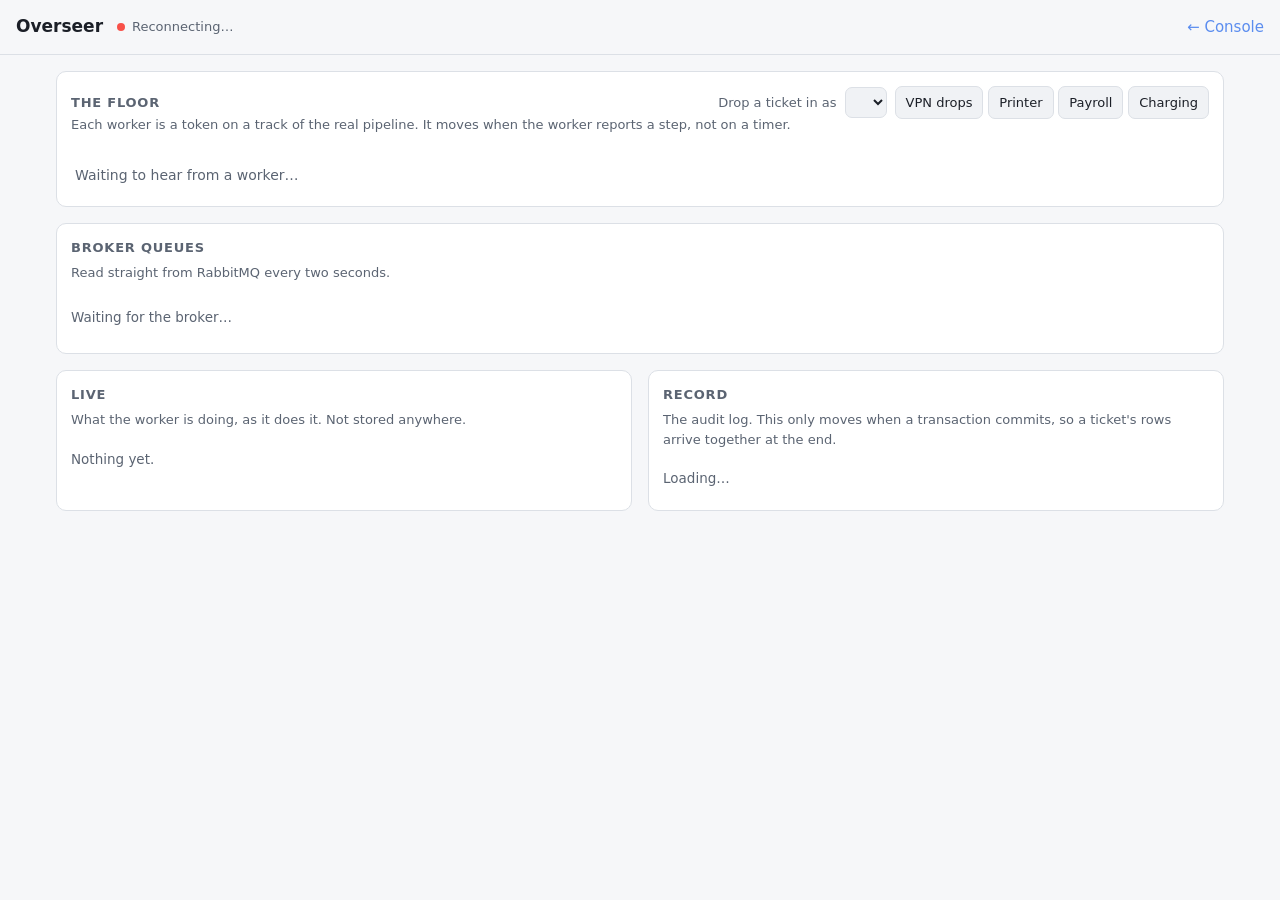
==== api/app/static/overseer.html @ 062dcf15 "Add an overseer page that shows the worker doing the work, live /overseer draws each worker as a tok" ====
<!DOCTYPE html>
<html lang="en-GB">
<head>
<meta charset="utf-8">
<meta name="viewport" content="width=device-width, initial-scale=1">
<title>Overseer · AI Service Desk</title>
<style>
  :root {
    --bg: #0f1115;
    --panel: #171a21;
    --panel-2: #1e222b;
    --line: #2a2f3a;
    --text: #e6e8ec;
    --muted: #9aa3b2;
    --accent: #5b8def;
    --ok: #3fb950;
    --warn: #d29922;
    --bad: #f85149;
    --info: #58a6ff;
  }
  @media (prefers-color-scheme: light) {
    :root:not([data-theme="dark"]) {
      --bg: #f6f7f9; --panel: #fff; --panel-2: #f0f2f5; --line: #dce0e6;
      --text: #1b1f27; --muted: #5b6472;
    }
  }
  * { box-sizing: border-box; }
  body {
    margin: 0; background: var(--bg); color: var(--text);
    font: 15px/1.5 ui-sans-serif, system-ui, -apple-system, "Segoe UI", Roboto, sans-serif;
  }
  a { color: var(--accent); text-decoration: none; }
  header {
    padding: 14px 16px; border-bottom: 1px solid var(--line);
    display: flex; align-items: center; gap: 14px; flex-wrap: wrap;
  }
  header h1 { font-size: 17px; margin: 0; font-weight: 650; }
  header .spacer { flex: 1; }
  .live { display: inline-flex; align-items: center; gap: 7px; font-size: 13px; color: var(--muted); }
  .live i { width: 8px; height: 8px; border-radius: 50%; background: var(--line); display: inline-block; }
  .live.on i { background: var(--ok); animation: pulse 1.6s ease-in-out infinite; }
  .live.off i { background: var(--bad); }
  @keyframes pulse { 0%, 100% { opacity: 1 } 50% { opacity: .35 } }

  .wrap { max-width: 1200px; margin: 0 auto; padding: 16px; display: grid; gap: 16px; }
  .card { background: var(--panel); border: 1px solid var(--line); border-radius: 10px; padding: 14px; }
  .card h2 { font-size: 13px; text-transform: uppercase; letter-spacing: .06em; color: var(--muted); margin: 0 0 10px; font-weight: 600; }
  .card .lead { color: var(--muted); font-size: 13px; margin: -4px 0 12px; }
  .head-row { display: flex; align-items: baseline; gap: 12px; flex-wrap: wrap; }
  .head-row h2 { margin: 0; flex: 1; }

  /* The floor ------------------------------------------------------------- */
  .lane { border: 1px solid var(--line); border-radius: 9px; padding: 12px; background: var(--panel-2); margin-top: 10px; transition: opacity .4s; }
  .lane.quiet { opacity: .55; }
  .lane-head { display: flex; align-items: center; gap: 10px; font-size: 13px; color: var(--muted); margin-bottom: 10px; flex-wrap: wrap; }
  .lane-head b { color: var(--text); font-weight: 650; font-family: ui-monospace, SFMono-Regular, Menlo, Consolas, monospace; font-size: 12.5px; }
  .track { position: relative; display: grid; grid-template-columns: repeat(6, 1fr); gap: 6px; padding-top: 46px; }
  .station { border: 1px solid var(--line); border-radius: 8px; background: var(--panel); padding: 8px 8px 9px; min-height: 64px; transition: border-color .3s, background .3s; }
  .station .n { font-weight: 650; font-size: 13.5px; }
  .station .d { color: var(--muted); font-size: 11.5px; line-height: 1.35; margin-top: 2px; }
  .station.here { border-color: var(--accent); }
  .station.here.warn { border-color: var(--warn); }
  .station.here.bad { border-color: var(--bad); }
  .station.here.ok { border-color: var(--ok); }
  /* Connectors between stations, drawn in the gaps. */
  .station { position: relative; }
  .station:not(:last-child)::after {
    content: ""; position: absolute; right: -6px; top: 50%; width: 6px; height: 2px; background: var(--line);
  }
  .token {
    position: absolute; top: 0; height: 38px; width: calc((100% - 30px) / 6);
    display: flex; align-items: center; gap: 7px; padding: 0 9px;
    border-radius: 8px; background: var(--accent); color: #fff; font-size: 12.5px; font-weight: 600;
    transition: left .7s cubic-bezier(.2,.8,.2,1), background .3s;
    overflow: hidden; white-space: nowrap; box-shadow: 0 4px 14px rgba(0,0,0,.25);
  }
  .token .face { width: 18px; height: 18px; border-radius: 50%; background: rgba(255,255,255,.9); flex: none; position: relative; }
  .token .face::before, .token .face::after { content: ""; position: absolute; top: 6px; width: 3px; height: 3px; border-radius: 50%; background: var(--accent); }
  .token .face::before { left: 5px; } .token .face::after { right: 5px; }
  .token .what { overflow: hidden; text-overflow: ellipsis; }
  .token.idle { background: var(--line); color: var(--muted); }
  .token.idle .face::before, .token.idle .face::after { background: var(--muted); }
  .token.thinking { animation: think 1.1s ease-in-out infinite; }
  @keyframes think { 0%, 100% { transform: translateY(0) } 50% { transform: translateY(-3px) } }
  .token.warn { background: var(--warn); }
  .token.bad { background: var(--bad); }
  .token.ok { background: var(--ok); }
  .doing { margin-top: 10px; font-size: 14px; display: flex; gap: 10px; align-items: baseline; flex-wrap: wrap; }
  .doing .t { color: var(--muted); font-variant-numeric: tabular-nums; font-size: 13px; }
  .nobody { color: var(--muted); padding: 18px 4px 6px; font-size: 14px; }

  /* Broker queues --------------------------------------------------------- */
  .queues { display: grid; grid-template-columns: repeat(3, 1fr); gap: 10px; }
  .q { border: 1px solid var(--line); border-radius: 9px; padding: 12px; background: var(--panel-2); }
  .q .name { font-family: ui-monospace, SFMono-Regular, Menlo, Consolas, monospace; font-size: 12.5px; color: var(--muted); }
  .q .num { font-size: 26px; font-weight: 650; font-variant-numeric: tabular-nums; line-height: 1.2; }
  .q .does { font-size: 12.5px; color: var(--muted); }
  .q.warn { border-color: var(--warn); } .q.warn .num { color: var(--warn); }
  .q.bad { border-color: var(--bad); } .q.bad .num { color: var(--bad); }

  /* Feeds ----------------------------------------------------------------- */
  .feeds { display: grid; grid-template-columns: 1fr 1fr; gap: 16px; }
  .feed { list-style: none; margin: 0; padding: 0; max-height: 420px; overflow-y: auto; }
  .feed li { padding: 7px 0; border-bottom: 1px solid var(--line); font-size: 13.5px; display: grid; grid-template-columns: 62px 1fr; gap: 10px; }
  .feed li:last-child { border-bottom: 0; }
  .feed .at { color: var(--muted); font-variant-numeric: tabular-nums; font-size: 12px; padding-top: 1px; }
  .feed .who { color: var(--muted); font-family: ui-monospace, SFMono-Regular, Menlo, Consolas, monospace; font-size: 11.5px; }
  .feed li.fresh { animation: arrive .9s ease-out; }
  @keyframes arrive { from { background: color-mix(in srgb, var(--accent) 18%, transparent); } to { background: transparent; } }
  .feed .warn { color: var(--warn); } .feed .bad { color: var(--bad); } .feed .ok { color: var(--ok); }
  .empty { color: var(--muted); font-size: 13.5px; padding: 12px 0; }

  /* Drop a ticket in ------------------------------------------------------ */
  .drop { display: flex; gap: 8px; flex-wrap: wrap; align-items: center; }
  .drop select, .drop button {
    font: inherit; font-size: 13px; padding: 6px 10px; border-radius: 7px;
    border: 1px solid var(--line); background: var(--panel-2); color: var(--text); cursor: pointer;
  }
  .drop button:hover { border-color: var(--accent); }
  .drop button:disabled { opacity: .5; cursor: default; }
  .drop .label { font-size: 13px; color: var(--muted); }

  @media (max-width: 860px) {
    .feeds, .queues { grid-template-columns: 1fr; }
  }
  @media (max-width: 640px) {
    .station .d { display: none; }
    .station { min-height: 44px; padding: 6px; }
    .station .n { font-size: 12px; }
    .token .what { display: none; }
    .token { justify-content: center; padding: 0; }
  }
</style>
</head>
<body>
<header>
  <h1>Overseer</h1>
  <span class="live" id="live"><i></i><span id="live-text">Connecting…</span></span>
  <span class="live" id="workers"></span>
  <span class="spacer"></span>
  <a href="/">← Console</a>
</header>

<div class="wrap">
  <section class="card">
    <div class="head-row">
      <h2>The floor</h2>
      <div class="drop">
        <span class="label">Drop a ticket in as</span>
        <select id="as" aria-label="Raise tickets as"></select>
        <span id="presets"></span>
      </div>
    </div>
    <div class="lead">Each worker is a token on a track of the real pipeline. It moves when the worker reports a step, not on a timer.</div>
    <div id="floor"><div class="nobody">Waiting to hear from a worker…</div></div>
  </section>

  <section class="card">
    <h2>Broker queues</h2>
    <div class="lead">Read straight from RabbitMQ every two seconds.</div>
    <div class="queues" id="queues"><div class="empty">Waiting for the broker…</div></div>
  </section>

  <section class="feeds">
    <div class="card">
      <h2>Live</h2>
      <div class="lead">What the worker is doing, as it does it. Not stored anywhere.</div>
      <ul class="feed" id="live-feed"><li class="empty" style="display:block">Nothing yet.</li></ul>
    </div>
    <div class="card">
      <h2>Record</h2>
      <div class="lead">The audit log. This only moves when a transaction commits, so a ticket's rows arrive together at the end.</div>
      <ul class="feed" id="record-feed"><li class="empty" style="display:block">Loading…</li></ul>
    </div>
  </section>
</div>

<script>
const $ = (s) => document.querySelector(s);

function esc(s) {
  return String(s ?? "").replace(/[&<>"']/g, (c) =>
    ({ "&": "&amp;", "<": "&lt;", ">": "&gt;", '"': "&quot;", "'": "&#39;" }[c]));
}

async function api(path, options) {
  const res = await fetch(path, options);
  if (!res.ok) {
    let detail = res.statusText;
    try { detail = (await res.json()).detail ?? detail; } catch {}
    throw new Error(detail);
  }
  return res.json();
}

function clock(iso) {
  const d = iso ? new Date(iso) : new Date();
  return d.toLocaleTimeString("en-GB", { hour: "2-digit", minute: "2-digit", second: "2-digit" });
}

// --- The pipeline, as stations ------------------------------------------
//
// Six stations, each a real step the worker reports. Nothing here moves
// unless an event says it did.
const STATIONS = [
  ["queue",    "Queue",    "Waiting on ticket.processing"],
  ["screen",   "Screen",   "Cheap checks before anything is spent"],
  ["retrieve", "Retrieve", "Knowledge search, then the prompt"],
  ["model",    "Model",    "Local LLM, validated, retried on bad JSON"],
  ["gate",     "Gate",     "Plain rules decide: auto or a person"],
  ["done",     "Done",     "Committed to the database"],
];
const STATION_INDEX = Object.fromEntries(STATIONS.map(([k], i) => [k, i]));

const STATION_OF = {
  heartbeat: "queue",
  picked_up: "screen", screening: "screen",
  screened_out: "gate",
  retrieving: "retrieve", retrieved: "retrieve", prompt_built: "retrieve",
  calling_model: "model", invalid_answer: "model", analysed: "model", run_failed: "model",
  gate: "gate", notified: "gate",
  finished: "done", skipped: "done", retry_scheduled: "done", dead_lettered: "done",
};

const TERMINAL = new Set(["finished", "skipped", "retry_scheduled", "dead_lettered"]);

// How long a finished ticket stays at "Done" before the token walks back to
// the queue. Long enough to read the outcome, short enough not to mislead.
const LINGER_MS = 3500;

// One plain sentence per step, and a tone for the colour. Every field that
// came from the worker is escaped: the subject is whatever a member of the
// public typed into the ticket form.
function describe(e) {
  const d = e.detail || {};
  const t = e.ticket_id ? `#${e.ticket_id}` : "";
  switch (e.step) {
    case "picked_up":
      return [`Picked up ${t} “${esc(d.subject)}”${d.retry_count ? ` (retry ${d.retry_count})` : ""}`, ""];
    case "screening":
      return ["Screening the ticket before spending anything on it", ""];
    case "screened_out":
      return [`Screened out before analysis: ${esc(d.reason)}. Straight to a person`, "warn"];
    case "retrieving":
      return [`Searching the knowledge base ${d.via === "mcp" ? "through the MCP server" : "in-process"}`, ""];
    case "retrieved": {
      const s = d.slugs || [];
      return s.length
        ? [`Found ${s.length}: ${s.map(esc).join(", ")}`, ""]
        : ["Found nothing relevant. The model will be told it has no evidence", "warn"];
    }
    case "prompt_built":
      return [`Built the prompt from ${d.articles} article${d.articles === 1 ? "" : "s"}${d.steered ? ", with a person's correction on the trusted side" : ""}`, ""];
    case "calling_model":
      return [`Asking ${esc(d.model || "the model")} (attempt ${d.attempt})`, ""];
    case "invalid_answer":
      return [`Attempt ${d.attempt} failed validation: ${esc(d.error)}${d.retrying ? ". Retrying with the error fed back" : ". Giving up"}`, "warn"];
    case "analysed":
      return [`Answer: ${esc(d.category)} / ${esc(d.priority)}, confidence ${Math.round((d.confidence ?? 0) * 100)}%`, ""];
    case "gate":
      return d.requires_human
        ? [`Gate: needs a person. ${esc(d.reason)}`, "warn"]
        : [`Gate: safe to recommend. ${esc(d.reason)}`, "ok"];
    case "notified": {
      const told = Object.entries(d.channels || {}).filter(([, ok]) => ok).map(([k]) => k);
      return told.length ? [`Told ${told.map(esc).join(" and ")}`, ""] : ["No notification channel got through", "warn"];
    }
    case "finished":
      return [`Done. ${t} is now ${esc(String(d.status || "").replace(/_/g, " "))}`, d.status === "RESOLVED" ? "ok" : d.status === "AWAITING_APPROVAL" ? "warn" : ""];
    case "skipped":
      return [`${t} is already ${esc(d.status)}. Not re-analysing`, ""];
    case "retry_scheduled":
      return [`Failed, will retry (attempt ${d.attempt}) in ${Math.round((d.delay_ms || 0) / 1000)}s`, "warn"];
    case "dead_lettered":
      return [`Gave up: ${esc(d.reason)}. Sent to the dead-letter queue`, "bad"];
    case "run_failed":
      return [`Run failed: ${esc(d.error)}`, "bad"];
    default:
      return [esc(e.step), ""];
  }
}

// --- Workers ------------------------------------------------------------
const workers = new Map();   // worker id -> lane state
const subjects = new Map();  // ticket id -> subject, for tokens that joined mid-ticket

function laneFor(id) {
  if (!workers.has(id)) {
    workers.set(id, { id, station: "queue", step: "heartbeat", tone: "", ticket: null,
                      text: "Waiting for work", stepAt: Date.now(), lastSeen: Date.now(), linger: null });
  }
  return workers.get(id);
}

async function subjectOf(ticketId) {
  if (!ticketId || subjects.has(ticketId)) return;
  subjects.set(ticketId, "");
  try {
    const t = await api(`/tickets/${ticketId}`);
    subjects.set(ticketId, t.subject);
    drawFloor();
  } catch {}
}

function onProgress(e) {
  const lane = laneFor(e.worker);
  lane.lastSeen = Date.now();

  if (e.step === "heartbeat") {
    // A heartbeat only comes from an idle worker, but it must not cut short
    // the moment a finished ticket spends at "Done" being readable.
    if (lane.linger) return drawFloor();
    if (lane.step !== "heartbeat") {
      Object.assign(lane, { station: "queue", step: "heartbeat", tone: "", ticket: null, text: "Waiting for work", stepAt: Date.now() });
    }
    return drawFloor();
  }

  if (e.step === "picked_up" && e.detail?.subject) subjects.set(e.ticket_id, e.detail.subject);
  else subjectOf(e.ticket_id);

  const [text, tone] = describe(e);
  clearTimeout(lane.linger);
  lane.linger = null;
  Object.assign(lane, {
    station: STATION_OF[e.step] || lane.station,
    step: e.step,
    tone,
    ticket: e.ticket_id ?? lane.ticket,
    text,
    stepAt: Date.now(),
  });

  if (TERMINAL.has(e.step)) {
    lane.linger = setTimeout(() => {
      lane.linger = null;
      Object.assign(lane, { station: "queue", step: "heartbeat", tone: "", ticket: null, text: "Waiting for work", stepAt: Date.now() });
      drawFloor();
    }, LINGER_MS);
  }

  addLive(e, text, tone);
  drawFloor();
}

function tokenClass(lane) {
  if (lane.step === "heartbeat") return "idle";
  if (lane.step === "calling_model") return "thinking";
  return lane.tone || "";
}

function drawFloor() {
  const el = $("#floor");
  if (!workers.size) {
    el.innerHTML = `<div class="nobody">${
      brokerWorkers === 0
        ? "No worker is connected to <code>ticket.processing</code>. Start one with <code>docker compose up -d worker</code>."
        : "Waiting to hear from a worker…"
    }</div>`;
    return;
  }

  el.innerHTML = [...workers.values()].map((lane) => {
    const i = STATION_INDEX[lane.station] ?? 0;
    const subject = lane.ticket ? subjects.get(lane.ticket) : "";
    const holding = lane.ticket ? `#${lane.ticket}${subject ? " · " + esc(subject) : ""}` : "idle";
    const quiet = Date.now() - lane.lastSeen > 60000;
    const stations = STATIONS.map(([k, n, d], idx) => `
      <div class="station ${idx === i ? "here " + esc(lane.tone) : ""}">
        <div class="n">${esc(n)}</div><div class="d">${esc(d)}</div>
      </div>`).join("");
    // left: the token spans one station, and stations are separated by a 6px
    // gap, so each step along is one station width plus one gap.
    return `<div class="lane ${quiet ? "quiet" : ""}" data-worker="${esc(lane.id)}">
      <div class="lane-head">Worker <b>${esc(lane.id.slice(0, 12))}</b><span class="seen"></span></div>
      <div class="track">
        <div class="token ${tokenClass(lane)}" style="left: calc(${i} * ((100% - 30px) / 6 + 6px))">
          <span class="face"></span><span class="what">${holding}</span>
        </div>
        ${stations}
      </div>
      <div class="doing"><span>${lane.text}</span><span class="t" data-since="${lane.stepAt}"></span></div>
    </div>`;
  }).join("");
  tick();
}

// Timers are updated in place rather than by redrawing, so a token that is
// mid-slide is not reset four times a second.
function tick() {
  for (const node of document.querySelectorAll(".doing .t")) {
    const secs = Math.floor((Date.now() - Number(node.dataset.since)) / 1000);
    node.textContent = secs >= 1 ? `${secs}s` : "";
  }
  for (const lane of workers.values()) {
    const head = document.querySelector(`.lane[data-worker="${CSS.escape(lane.id)}"] .seen`);
    if (!head) continue;
    const quiet = Math.floor((Date.now() - lane.lastSeen) / 1000);
    // Silence during a model call is expected: the worker's I/O loop is
    // blocked for the duration and cannot send a heartbeat.
    head.textContent = quiet > 20 && lane.step !== "calling_model" ? ` · not heard from for ${quiet}s` : "";
  }
}
setInterval(tick, 500);

// --- Broker queues ------------------------------------------------------
const QUEUE_DOES = {
  "ticket.processing": "Waiting for a free worker",
  "ticket.retry": "Backing off after a failure, then straight back to processing",
  "ticket.dead-letter": "Given up on. Where the ticket exists, it was marked FAILED",
};
let brokerWorkers = null;

function onQueues(list) {
  const processing = list.find((q) => q.name === "ticket.processing");
  brokerWorkers = processing ? processing.consumers : null;
  $("#workers").textContent = brokerWorkers == null ? "" : `${brokerWorkers} worker${brokerWorkers === 1 ? "" : "s"} connected`;

  $("#queues").innerHTML = list.map((q) => {
    let tone = "";
    if (q.name === "ticket.dead-letter" && q.messages) tone = "bad";
    else if (q.name === "ticket.retry" && q.messages) tone = "warn";
    else if (q.name === "ticket.processing" && q.messages && !q.consumers) tone = "bad";
    const extra = q.name === "ticket.processing"
      ? ` · ${q.consumers} consumer${q.consumers === 1 ? "" : "s"}${q.messages && !q.consumers ? " · nobody is taking these" : ""}`
      : "";
    return `<div class="q ${tone}">
      <div class="name">${esc(q.name)}</div>
      <div class="num">${q.messages}</div>
      <div class="does">${esc(QUEUE_DOES[q.name] || "")}${esc(extra)}</div>
    </div>`;
  }).join("");
  if (!workers.size) drawFloor();
}

// --- Feeds --------------------------------------------------------------
const LIVE_LIMIT = 80;

function addLive(e, text, tone) {
  const ul = $("#live-feed");
  ul.querySelector(".empty")?.remove();
  const li = document.createElement("li");
  li.className = "fresh";
  li.innerHTML = `<span class="at">${clock(e.at)}</span>
    <span><span class="${esc(tone)}">${text}</span><br><span class="who">${esc(e.worker.slice(0, 12))}</span></span>`;
  ul.prepend(li);
  while (ul.children.length > LIVE_LIMIT) ul.lastElementChild.remove();
}

let lastRecordId = 0;

function recordText(r) {
  const d = r.detail || {};
  const t = r.ticket_id ? `#${r.ticket_id}` : "";
  const bits = [];
  if (d.reason) bits.push(esc(d.reason));
  if (d.status) bits.push(esc(d.status));
  if (d.slugs) bits.push(esc(d.slugs.join(", ") || "no articles"));
  if (d.instruction) bits.push(`“${esc(d.instruction)}”`);
  if (d.error) bits.push(esc(d.error));
  return `<b>${t}</b> ${esc(r.event_type.replace(/_/g, " "))}${bits.length ? ` <span class="who">${bits.join(" · ")}</span>` : ""}`;
}

async function refreshRecord() {
  let rows;
  try { rows = await api("/overseer/recent?limit=60"); } catch { return; }
  const ul = $("#record-feed");
  if (!rows.length) { ul.innerHTML = `<li class="empty" style="display:block">No audit rows yet.</li>`; return; }
  const newest = rows[0].id;
  ul.innerHTML = rows.map((r) => `<li class="${r.id > lastRecordId && lastRecordId ? "fresh" : ""}">
      <span class="at">${clock(r.created_at)}</span><span>${recordText(r)}</span></li>`).join("");
  lastRecordId = newest;
}

// --- Dropping a ticket in -----------------------------------------------
//
// Synthetic tickets, each aimed at a real knowledge article so the run is
// worth watching. The payroll one goes to a person whatever the model says,
// because payroll is on the sensitive list - a good one to show the gate.
const PRESETS = [
  ["VPN drops", "VPN keeps dropping", "Since changing my password this morning the VPN disconnects every few minutes."],
  ["Printer", "Printer queue is stuck", "Nothing I send to the second-floor printer comes out. The queue shows three jobs stuck."],
  ["Payroll", "Payroll portal says access denied", "The payroll portal says access denied when I try to view my payslip."],
  ["Charging", "Laptop will not charge", "My laptop says plugged in, not charging, and the battery is down to 12%."],
];

async function setUpDrop() {
  try {
    const users = await api("/users");
    $("#as").innerHTML = users.map((u) => `<option value="${u.id}">${esc(u.name)}</option>`).join("");
  } catch {}
  $("#presets").innerHTML = PRESETS.map(([label], i) => `<button data-preset="${i}">${esc(label)}</button>`).join(" ");
  $("#presets").addEventListener("click", async (ev) => {
    const btn = ev.target.closest("button[data-preset]");
    if (!btn) return;
    const [, subject, description] = PRESETS[Number(btn.dataset.preset)];
    btn.disabled = true;
    try {
      await api("/tickets", {
        method: "POST",
        headers: { "Content-Type": "application/json" },
        body: JSON.stringify({ submitted_by_id: Number($("#as").value), subject, description }),
      });
    } catch (err) {
      alert(err.message);
    } finally {
      setTimeout(() => { btn.disabled = false; }, 800);
    }
  });
}

// --- The stream ---------------------------------------------------------
function connect() {
  const es = new EventSource("/overseer/stream");
  const live = $("#live"), liveText = $("#live-text");

  es.onopen = () => { live.className = "live on"; liveText.textContent = "Live"; };
  es.onerror = () => { live.className = "live off"; liveText.textContent = "Reconnecting…"; };

  es.addEventListener("progress", (m) => onProgress(JSON.parse(m.data)));
  es.addEventListener("queues", (m) => onQueues(JSON.parse(m.data)));
  es.addEventListener("unavailable", (m) => {
    live.className = "live off";
    liveText.textContent = JSON.parse(m.data).detail;
  });
}

setUpDrop();
connect();
refreshRecord();
// The record is the database, not the stream, so it is polled. Three seconds
// is plenty: it only changes when a worker commits.
setInterval(refreshRecord, 3000);
</script>
</body>
</html>
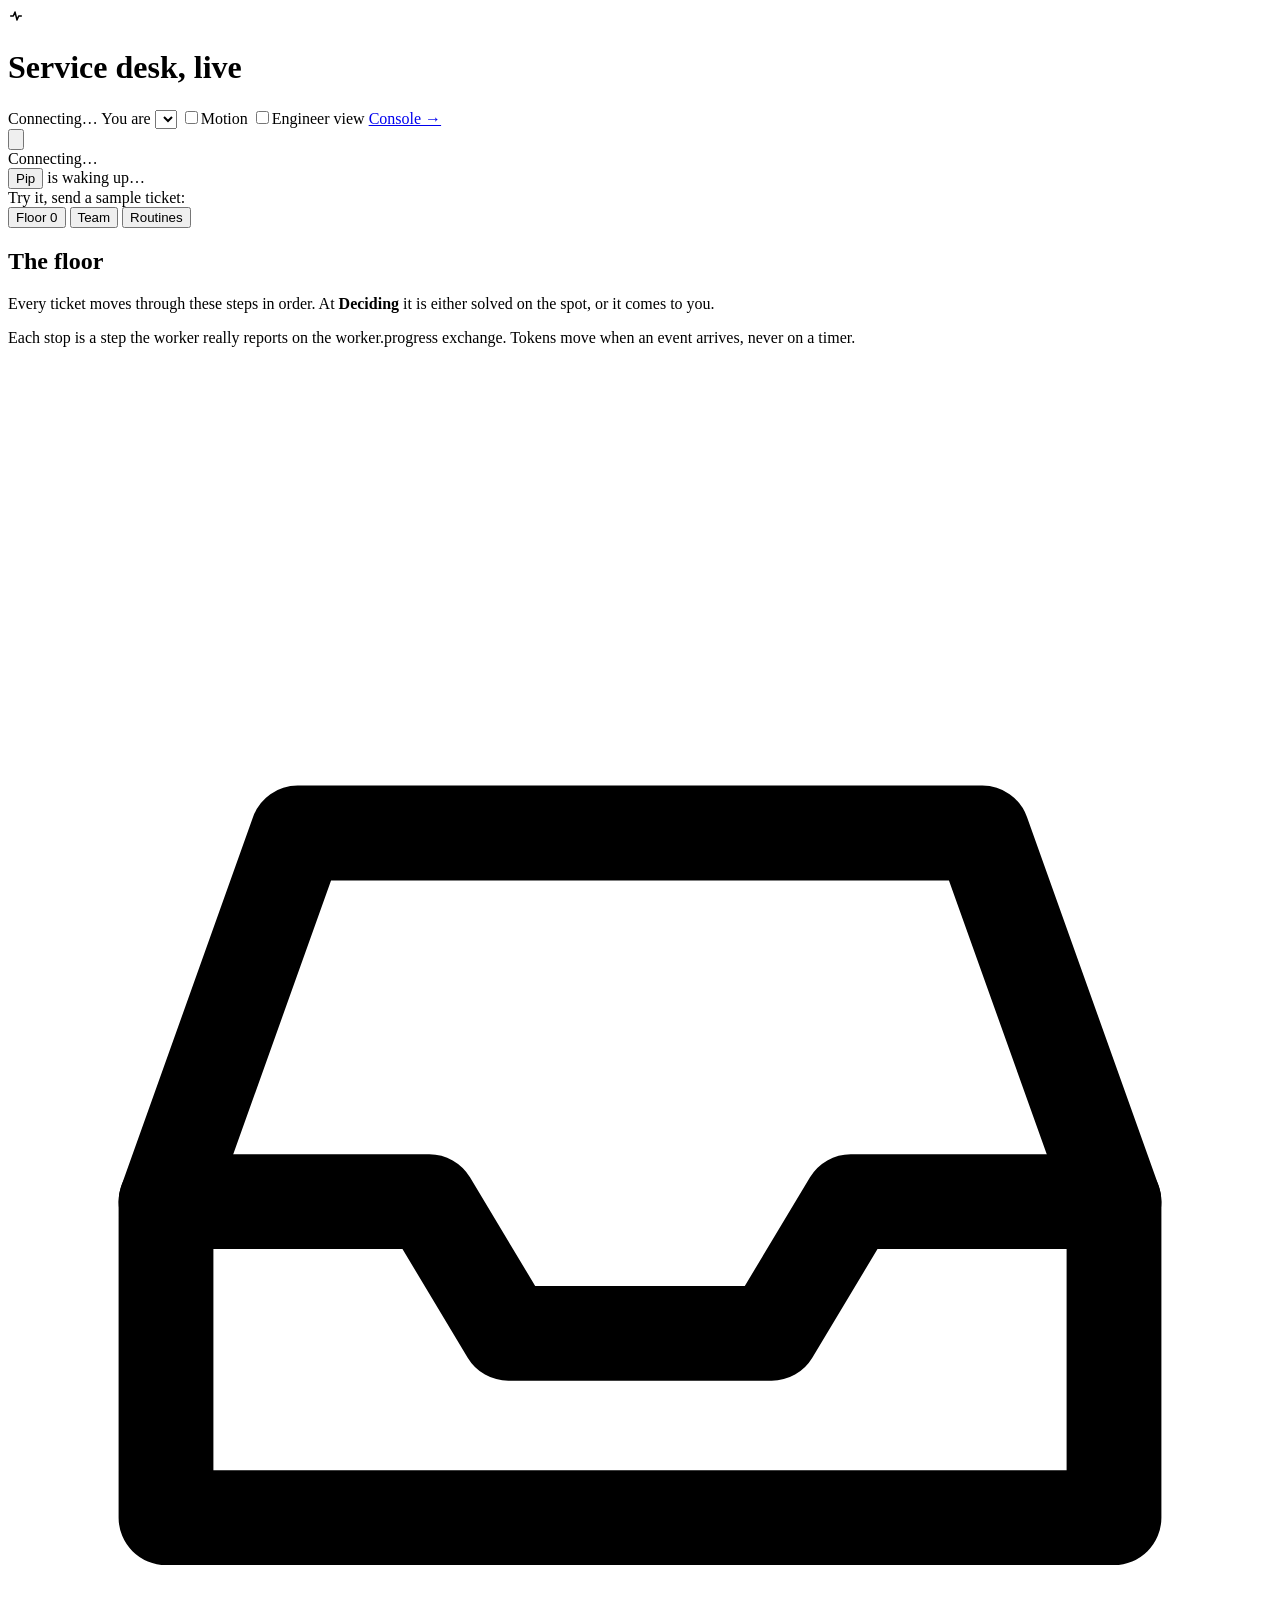
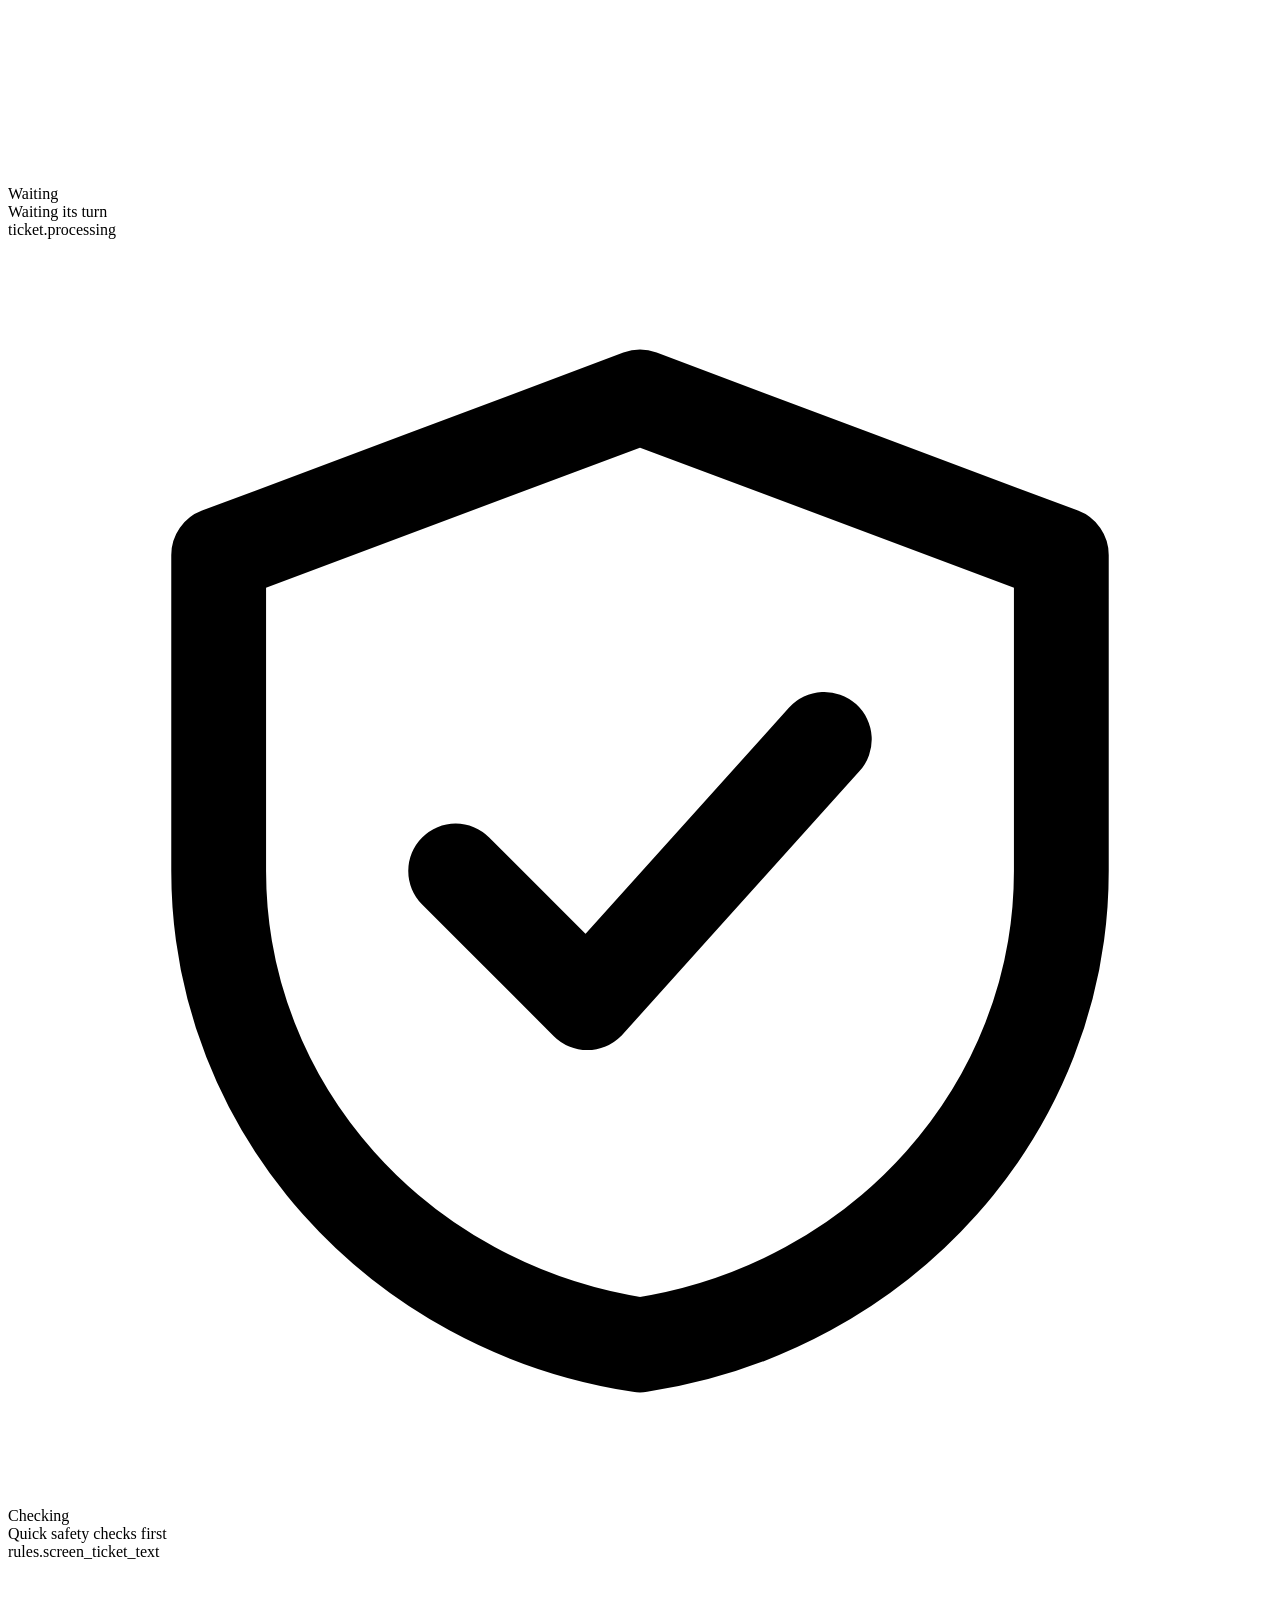
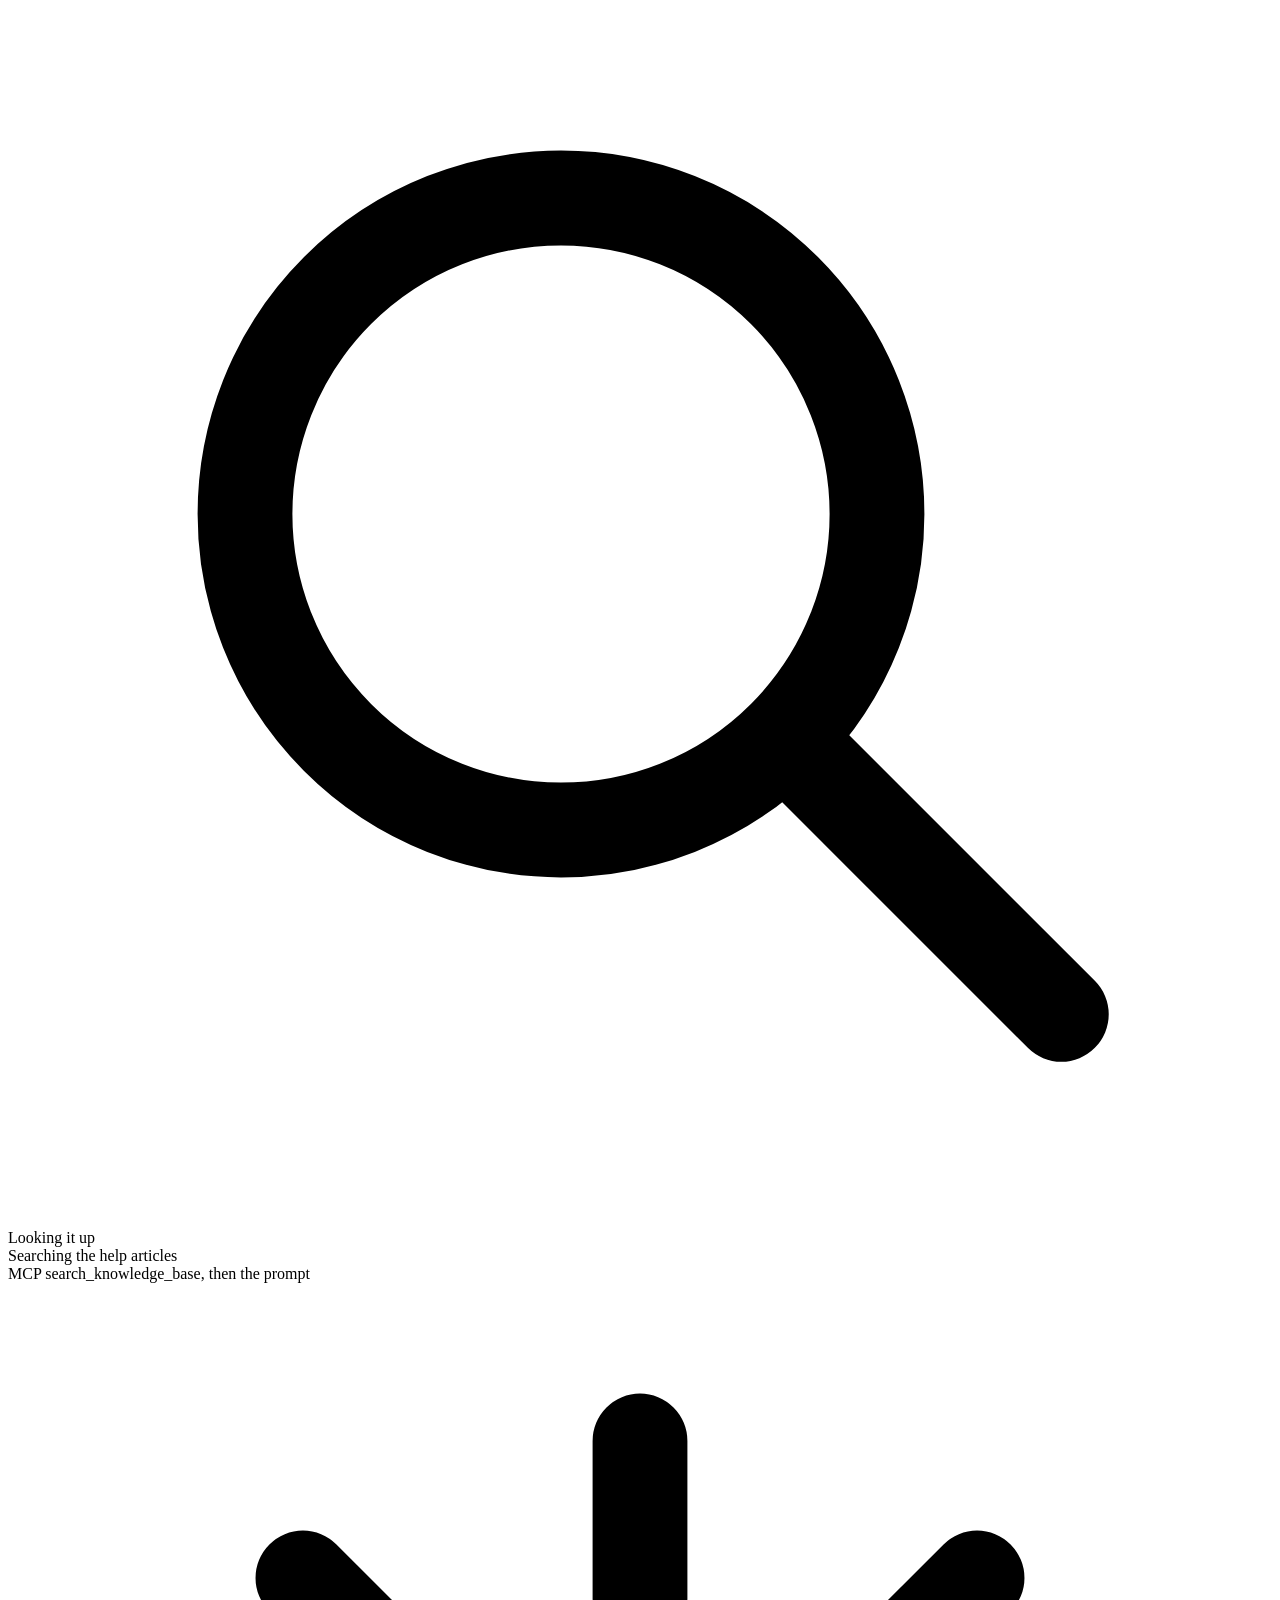
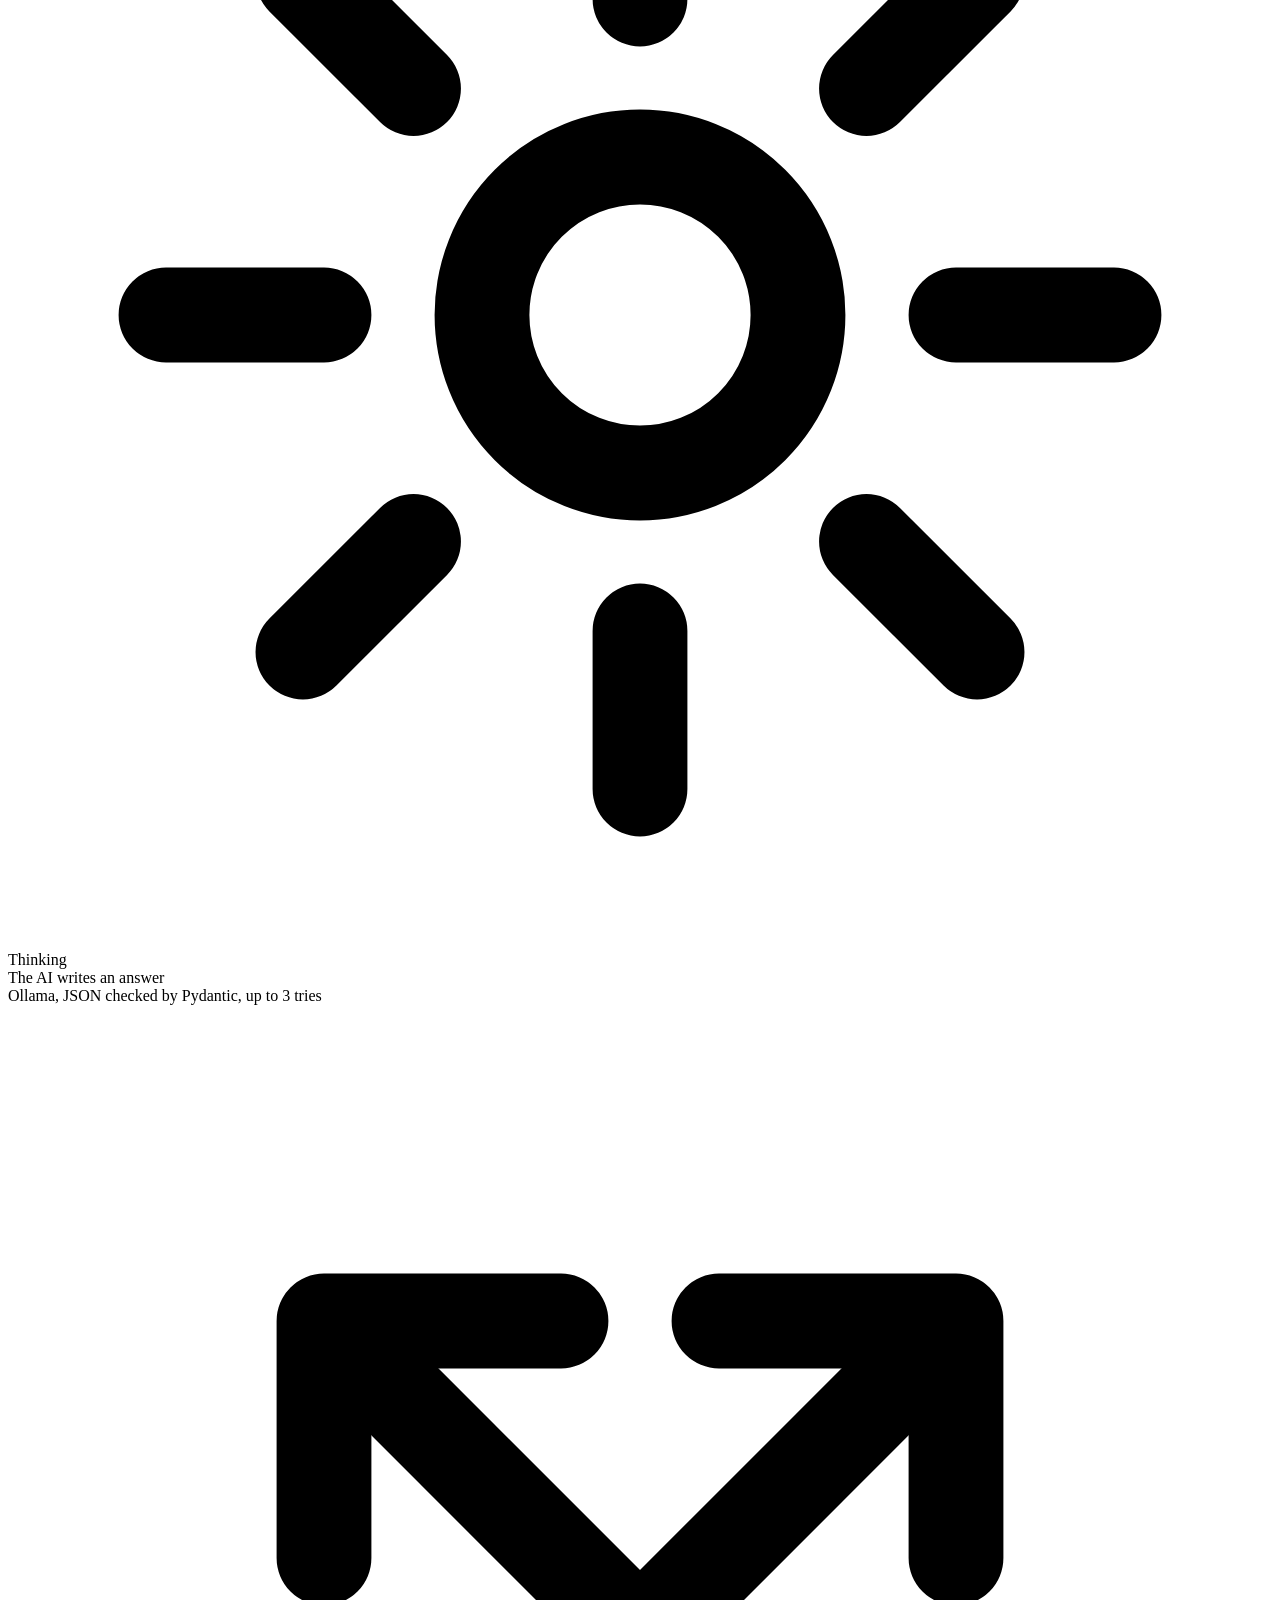
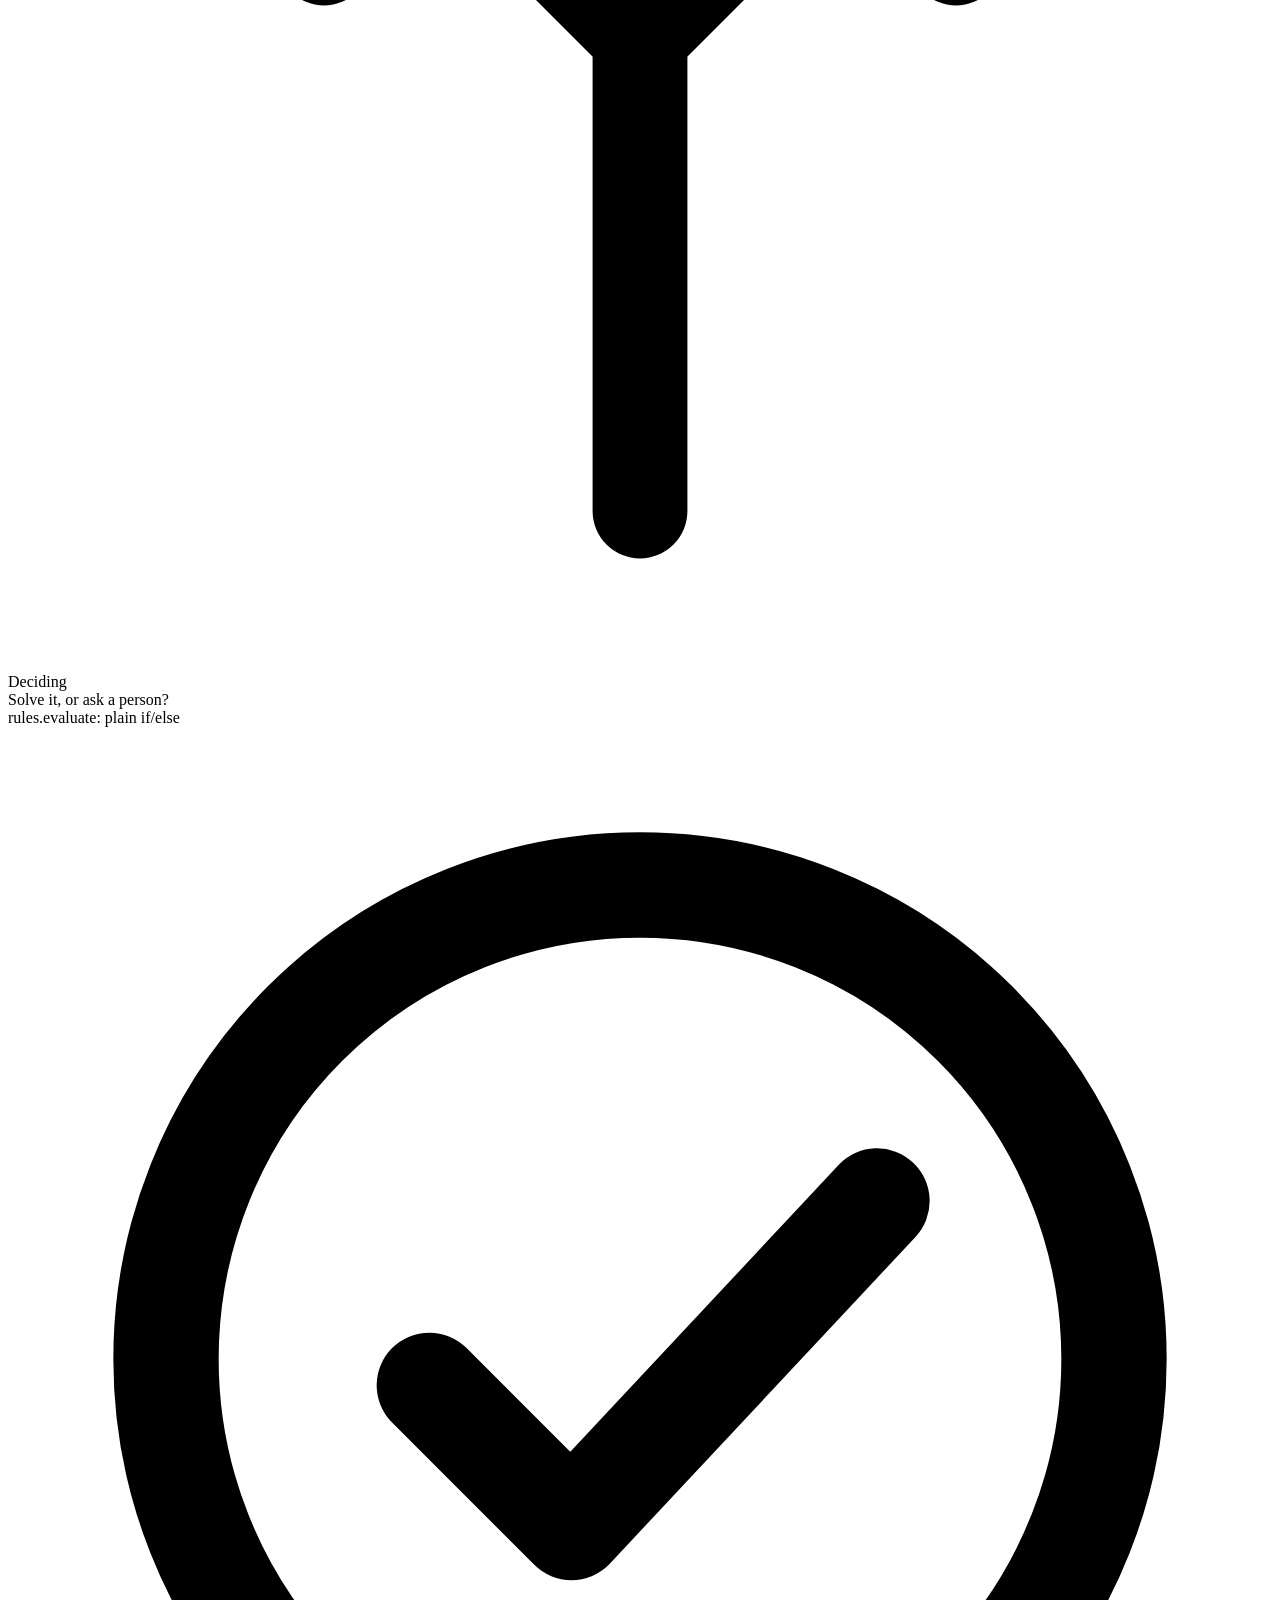
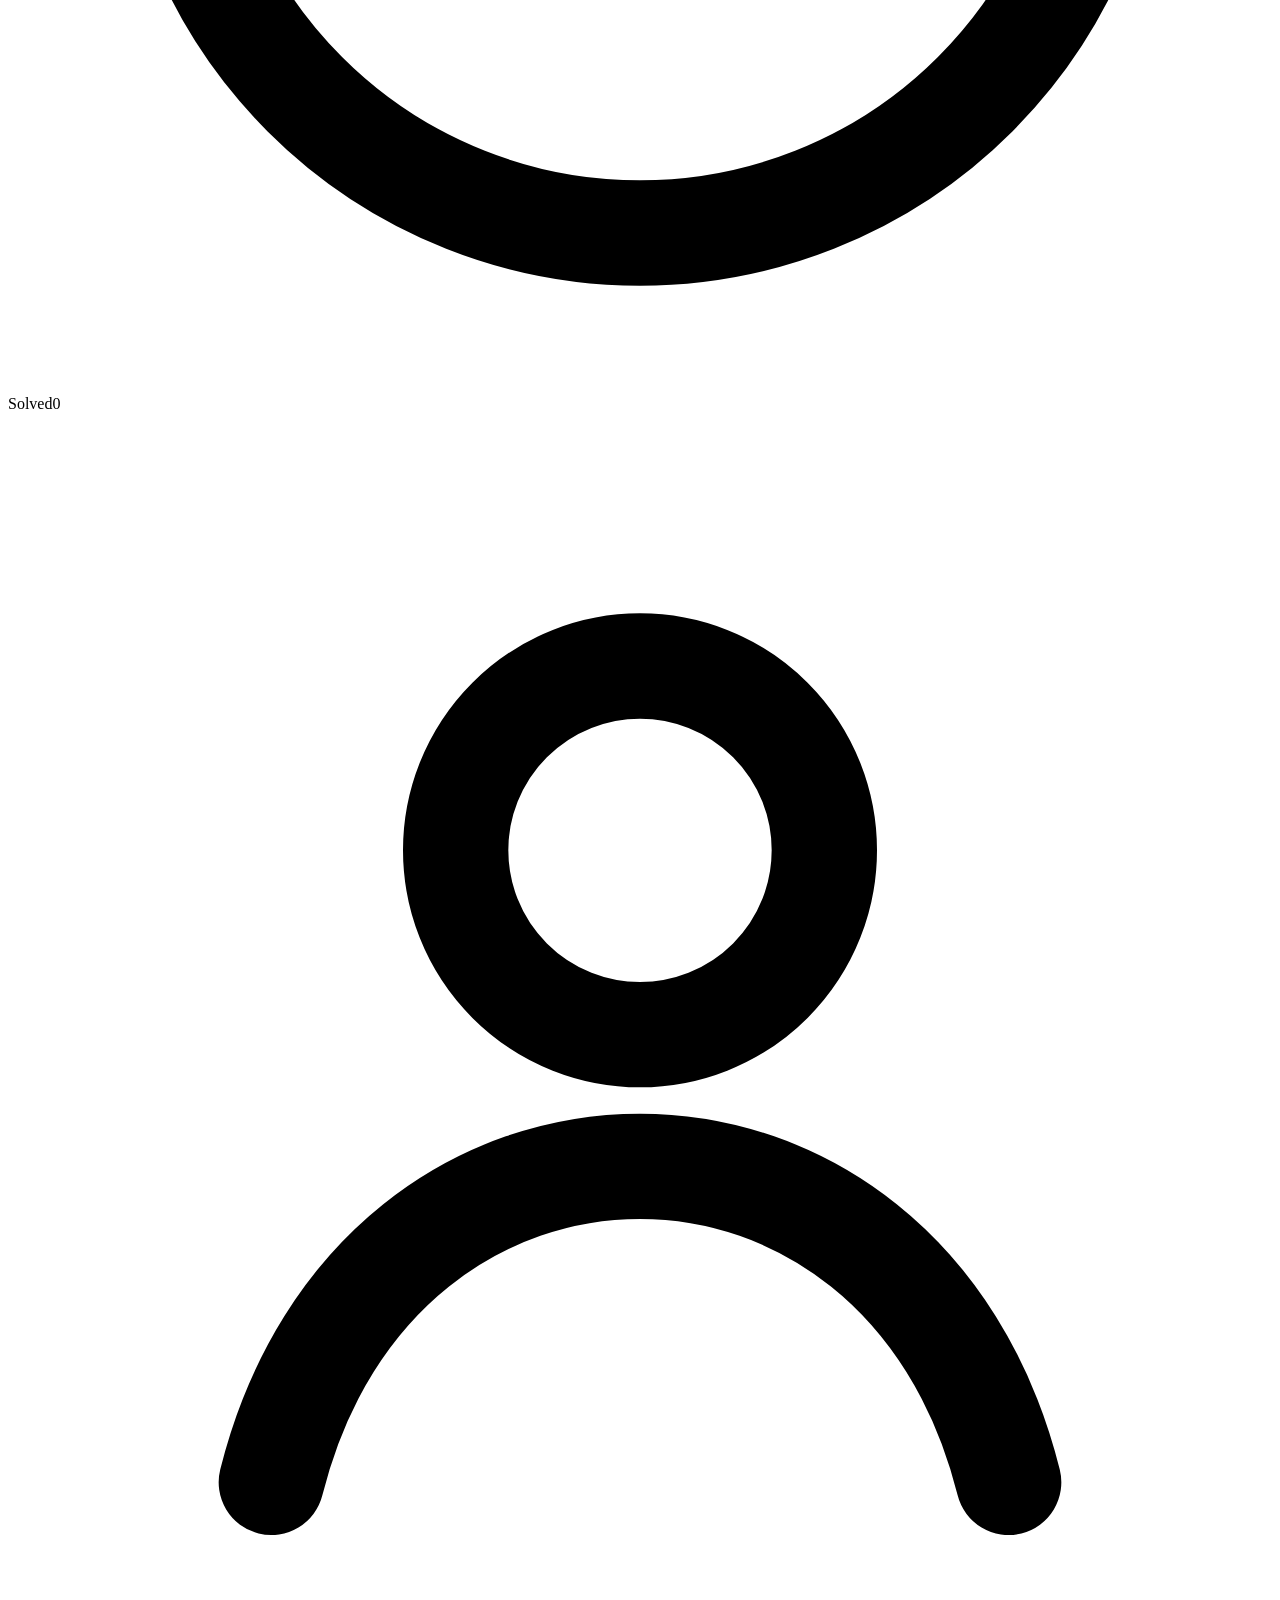
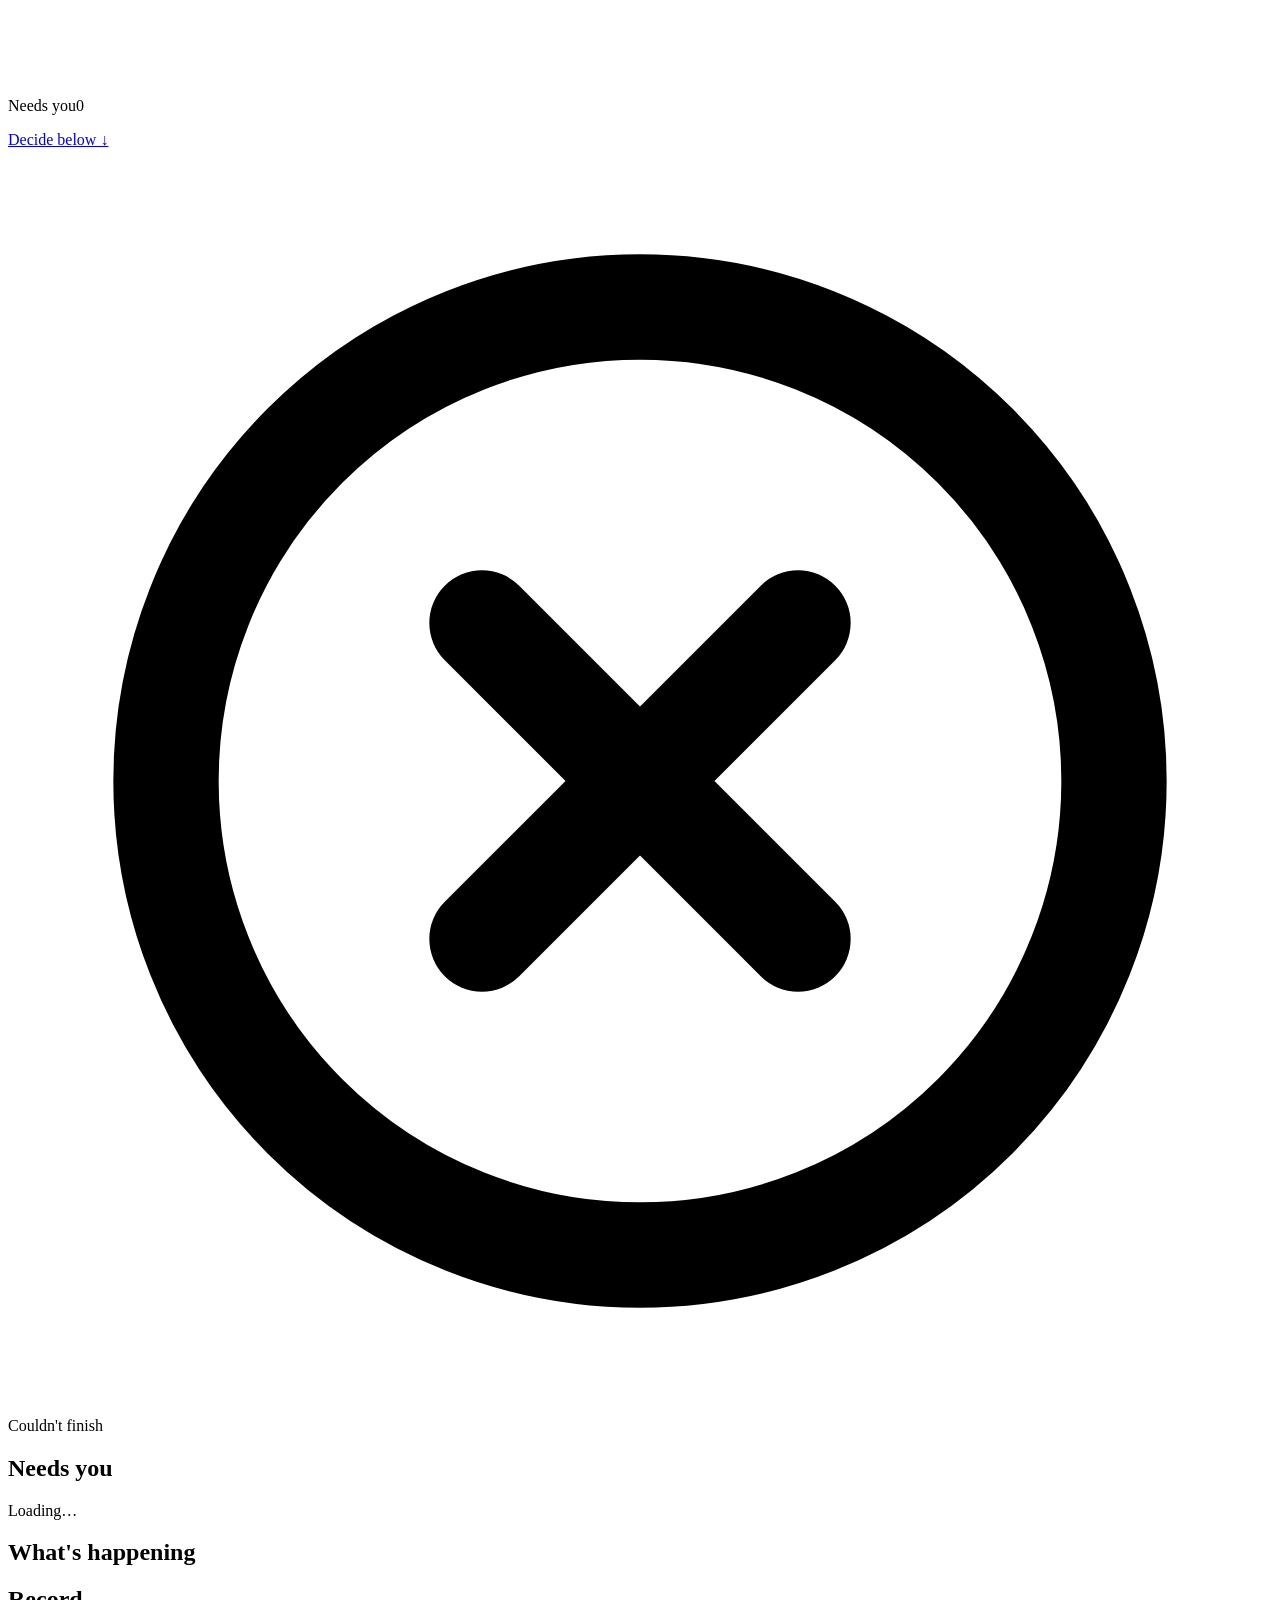
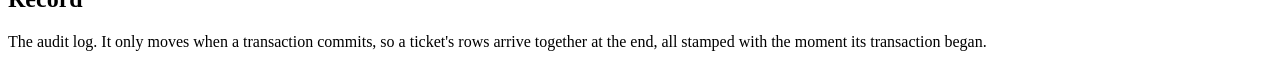
==== commit 10ebb475: "Rebuild the overseer so you can decide where you watch The page becomes three tabs: Floor, Team and " ====
--- a/api/app/static/overseer.html
+++ b/api/app/static/overseer.html
@@ -4,533 +4,174 @@
 <meta charset="utf-8">
 <meta name="viewport" content="width=device-width, initial-scale=1">
 <title>Overseer · AI Service Desk</title>
-<style>
-  :root {
-    --bg: #0f1115;
-    --panel: #171a21;
-    --panel-2: #1e222b;
-    --line: #2a2f3a;
-    --text: #e6e8ec;
-    --muted: #9aa3b2;
-    --accent: #5b8def;
-    --ok: #3fb950;
-    --warn: #d29922;
-    --bad: #f85149;
-    --info: #58a6ff;
-  }
-  @media (prefers-color-scheme: light) {
-    :root:not([data-theme="dark"]) {
-      --bg: #f6f7f9; --panel: #fff; --panel-2: #f0f2f5; --line: #dce0e6;
-      --text: #1b1f27; --muted: #5b6472;
-    }
-  }
-  * { box-sizing: border-box; }
-  body {
-    margin: 0; background: var(--bg); color: var(--text);
-    font: 15px/1.5 ui-sans-serif, system-ui, -apple-system, "Segoe UI", Roboto, sans-serif;
-  }
-  a { color: var(--accent); text-decoration: none; }
-  header {
-    padding: 14px 16px; border-bottom: 1px solid var(--line);
-    display: flex; align-items: center; gap: 14px; flex-wrap: wrap;
-  }
-  header h1 { font-size: 17px; margin: 0; font-weight: 650; }
-  header .spacer { flex: 1; }
-  .live { display: inline-flex; align-items: center; gap: 7px; font-size: 13px; color: var(--muted); }
-  .live i { width: 8px; height: 8px; border-radius: 50%; background: var(--line); display: inline-block; }
-  .live.on i { background: var(--ok); animation: pulse 1.6s ease-in-out infinite; }
-  .live.off i { background: var(--bad); }
-  @keyframes pulse { 0%, 100% { opacity: 1 } 50% { opacity: .35 } }
-
-  .wrap { max-width: 1200px; margin: 0 auto; padding: 16px; display: grid; gap: 16px; }
-  .card { background: var(--panel); border: 1px solid var(--line); border-radius: 10px; padding: 14px; }
-  .card h2 { font-size: 13px; text-transform: uppercase; letter-spacing: .06em; color: var(--muted); margin: 0 0 10px; font-weight: 600; }
-  .card .lead { color: var(--muted); font-size: 13px; margin: -4px 0 12px; }
-  .head-row { display: flex; align-items: baseline; gap: 12px; flex-wrap: wrap; }
-  .head-row h2 { margin: 0; flex: 1; }
-
-  /* The floor ------------------------------------------------------------- */
-  .lane { border: 1px solid var(--line); border-radius: 9px; padding: 12px; background: var(--panel-2); margin-top: 10px; transition: opacity .4s; }
-  .lane.quiet { opacity: .55; }
-  .lane-head { display: flex; align-items: center; gap: 10px; font-size: 13px; color: var(--muted); margin-bottom: 10px; flex-wrap: wrap; }
-  .lane-head b { color: var(--text); font-weight: 650; font-family: ui-monospace, SFMono-Regular, Menlo, Consolas, monospace; font-size: 12.5px; }
-  .track { position: relative; display: grid; grid-template-columns: repeat(6, 1fr); gap: 6px; padding-top: 46px; }
-  .station { border: 1px solid var(--line); border-radius: 8px; background: var(--panel); padding: 8px 8px 9px; min-height: 64px; transition: border-color .3s, background .3s; }
-  .station .n { font-weight: 650; font-size: 13.5px; }
-  .station .d { color: var(--muted); font-size: 11.5px; line-height: 1.35; margin-top: 2px; }
-  .station.here { border-color: var(--accent); }
-  .station.here.warn { border-color: var(--warn); }
-  .station.here.bad { border-color: var(--bad); }
-  .station.here.ok { border-color: var(--ok); }
-  /* Connectors between stations, drawn in the gaps. */
-  .station { position: relative; }
-  .station:not(:last-child)::after {
-    content: ""; position: absolute; right: -6px; top: 50%; width: 6px; height: 2px; background: var(--line);
-  }
-  .token {
-    position: absolute; top: 0; height: 38px; width: calc((100% - 30px) / 6);
-    display: flex; align-items: center; gap: 7px; padding: 0 9px;
-    border-radius: 8px; background: var(--accent); color: #fff; font-size: 12.5px; font-weight: 600;
-    transition: left .7s cubic-bezier(.2,.8,.2,1), background .3s;
-    overflow: hidden; white-space: nowrap; box-shadow: 0 4px 14px rgba(0,0,0,.25);
-  }
-  .token .face { width: 18px; height: 18px; border-radius: 50%; background: rgba(255,255,255,.9); flex: none; position: relative; }
-  .token .face::before, .token .face::after { content: ""; position: absolute; top: 6px; width: 3px; height: 3px; border-radius: 50%; background: var(--accent); }
-  .token .face::before { left: 5px; } .token .face::after { right: 5px; }
-  .token .what { overflow: hidden; text-overflow: ellipsis; }
-  .token.idle { background: var(--line); color: var(--muted); }
-  .token.idle .face::before, .token.idle .face::after { background: var(--muted); }
-  .token.thinking { animation: think 1.1s ease-in-out infinite; }
-  @keyframes think { 0%, 100% { transform: translateY(0) } 50% { transform: translateY(-3px) } }
-  .token.warn { background: var(--warn); }
-  .token.bad { background: var(--bad); }
-  .token.ok { background: var(--ok); }
-  .doing { margin-top: 10px; font-size: 14px; display: flex; gap: 10px; align-items: baseline; flex-wrap: wrap; }
-  .doing .t { color: var(--muted); font-variant-numeric: tabular-nums; font-size: 13px; }
-  .nobody { color: var(--muted); padding: 18px 4px 6px; font-size: 14px; }
-
-  /* Broker queues --------------------------------------------------------- */
-  .queues { display: grid; grid-template-columns: repeat(3, 1fr); gap: 10px; }
-  .q { border: 1px solid var(--line); border-radius: 9px; padding: 12px; background: var(--panel-2); }
-  .q .name { font-family: ui-monospace, SFMono-Regular, Menlo, Consolas, monospace; font-size: 12.5px; color: var(--muted); }
-  .q .num { font-size: 26px; font-weight: 650; font-variant-numeric: tabular-nums; line-height: 1.2; }
-  .q .does { font-size: 12.5px; color: var(--muted); }
-  .q.warn { border-color: var(--warn); } .q.warn .num { color: var(--warn); }
-  .q.bad { border-color: var(--bad); } .q.bad .num { color: var(--bad); }
-
-  /* Feeds ----------------------------------------------------------------- */
-  .feeds { display: grid; grid-template-columns: 1fr 1fr; gap: 16px; }
-  .feed { list-style: none; margin: 0; padding: 0; max-height: 420px; overflow-y: auto; }
-  .feed li { padding: 7px 0; border-bottom: 1px solid var(--line); font-size: 13.5px; display: grid; grid-template-columns: 62px 1fr; gap: 10px; }
-  .feed li:last-child { border-bottom: 0; }
-  .feed .at { color: var(--muted); font-variant-numeric: tabular-nums; font-size: 12px; padding-top: 1px; }
-  .feed .who { color: var(--muted); font-family: ui-monospace, SFMono-Regular, Menlo, Consolas, monospace; font-size: 11.5px; }
-  .feed li.fresh { animation: arrive .9s ease-out; }
-  @keyframes arrive { from { background: color-mix(in srgb, var(--accent) 18%, transparent); } to { background: transparent; } }
-  .feed .warn { color: var(--warn); } .feed .bad { color: var(--bad); } .feed .ok { color: var(--ok); }
-  .empty { color: var(--muted); font-size: 13.5px; padding: 12px 0; }
-
-  /* Drop a ticket in ------------------------------------------------------ */
-  .drop { display: flex; gap: 8px; flex-wrap: wrap; align-items: center; }
-  .drop select, .drop button {
-    font: inherit; font-size: 13px; padding: 6px 10px; border-radius: 7px;
-    border: 1px solid var(--line); background: var(--panel-2); color: var(--text); cursor: pointer;
-  }
-  .drop button:hover { border-color: var(--accent); }
-  .drop button:disabled { opacity: .5; cursor: default; }
-  .drop .label { font-size: 13px; color: var(--muted); }
-
-  @media (max-width: 860px) {
-    .feeds, .queues { grid-template-columns: 1fr; }
-  }
-  @media (max-width: 640px) {
-    .station .d { display: none; }
-    .station { min-height: 44px; padding: 6px; }
-    .station .n { font-size: 12px; }
-    .token .what { display: none; }
-    .token { justify-content: center; padding: 0; }
-  }
-</style>
+<link rel="stylesheet" href="/static/overseer.css">
 </head>
 <body>
-<header>
-  <h1>Overseer</h1>
+
+<header class="top">
+  <div class="brand">
+    <span class="mark" aria-hidden="true">
+      <svg width="16" height="16" viewBox="0 0 24 24" fill="none" stroke="currentColor" stroke-width="2.2" stroke-linecap="round" stroke-linejoin="round"><path d="M4 12h4l2.5-6 3 12 2.5-6h4"/></svg>
+    </span>
+    <h1>Service desk, live</h1>
+  </div>
   <span class="live" id="live"><i></i><span id="live-text">Connecting…</span></span>
-  <span class="live" id="workers"></span>
   <span class="spacer"></span>
-  <a href="/">← Console</a>
+  <label class="control">You are <select id="me" aria-label="Who is deciding"></select></label>
+  <label class="switch" title="Pulses and animations. Off to begin with if your system asks for less motion.">
+    <input type="checkbox" id="motion"><span class="knob"></span>Motion
+  </label>
+  <label class="switch" title="Show queue names, model details, raw reasons and the audit log">
+    <input type="checkbox" id="engineer"><span class="knob"></span>Engineer view
+  </label>
+  <a href="/">Console →</a>
 </header>
 
-<div class="wrap">
-  <section class="card">
-    <div class="head-row">
+<main class="wrap">
+
+  <section class="headline">
+    <div class="pet-wrap">
+      <button class="pet mood-content" id="pet" type="button" title="Pip's mood comes from the real system. Click to say hello.">
+        <svg viewBox="0 0 80 80" aria-hidden="true">
+          <ellipse class="shadow" cx="40" cy="74" rx="19" ry="3.5"/>
+          <g class="body-g">
+            <path class="body" d="M40 13c15.5 0 25.5 11.5 25.5 27.5C65.5 57 55.5 69 40 69S14.5 57 14.5 40.5C14.5 24.5 24.5 13 40 13z"/>
+            <path class="ear" d="M24 21l-4-9 9 5z"/><path class="ear" d="M56 21l4-9-9 5z"/>
+            <ellipse class="belly" cx="40" cy="52" rx="13" ry="10"/>
+            <g class="eyes">
+              <g class="eye"><ellipse class="white" cx="31" cy="37" rx="5.4" ry="6.2"/><circle class="pupil" cx="31" cy="38" r="2.7"/></g>
+              <g class="eye"><ellipse class="white" cx="49" cy="37" rx="5.4" ry="6.2"/><circle class="pupil" cx="49" cy="38" r="2.7"/></g>
+            </g>
+            <ellipse class="cheek" cx="23.5" cy="47" rx="3.6" ry="2.1"/>
+            <ellipse class="cheek" cx="56.5" cy="47" rx="3.6" ry="2.1"/>
+            <path class="mouth" d="M34 48 Q40 53 46 48"/>
+            <path class="sweat" d="M62 23c2.2 3.2 3.3 5.3 3.3 6.8a3.3 3.3 0 0 1-6.6 0c0-1.5 1.1-3.6 3.3-6.8z"/>
+          </g>
+          <text class="zzz" x="60" y="18">z</text>
+          <text class="zzz z2" x="66" y="11">z</text>
+        </svg>
+      </button>
+    </div>
+    <div class="say-wrap">
+      <div class="say" id="say" aria-live="polite">Connecting…</div>
+      <div class="pet-says" id="pet-says">
+        <button class="pet-name" id="pet-name" type="button" title="Click to rename">Pip</button>
+        <span id="pet-line">is waking up…</span>
+      </div>
+      <div class="pet-tally" id="pet-tally"></div>
+    </div>
+    <div class="chips" id="chips"></div>
+  </section>
+  <div class="try">
+    <span class="label">Try it, send a sample ticket:</span>
+    <span id="samples"></span>
+  </div>
+
+  <nav class="tabs" role="tablist" aria-label="Views">
+    <button role="tab" data-tab="floor" aria-selected="true" aria-controls="tab-floor">Floor <span class="count zero" id="needs-count" title="Tickets waiting for you">0</span></button>
+    <button role="tab" data-tab="team" aria-selected="false" aria-controls="tab-team">Team</button>
+    <button role="tab" data-tab="routines" aria-selected="false" aria-controls="tab-routines">Routines <span class="count" id="routines-count" hidden title="Routines that need a look">0</span></button>
+  </nav>
+
+  <!-- Floor --------------------------------------------------------------- -->
+  <section id="tab-floor" role="tabpanel">
+    <div class="card">
       <h2>The floor</h2>
-      <div class="drop">
-        <span class="label">Drop a ticket in as</span>
-        <select id="as" aria-label="Raise tickets as"></select>
-        <span id="presets"></span>
+      <p class="lead plain">Every ticket moves through these steps in order. At <b>Deciding</b> it is either solved on the spot, or it comes to you.</p>
+      <p class="lead eng">Each stop is a step the worker really reports on the worker.progress exchange. Tokens move when an event arrives, never on a timer.</p>
+
+      <div class="track" id="track">
+        <svg class="wires" id="wires" aria-hidden="true"></svg>
+
+        <div class="stop station" data-stop="queue">
+          <div class="head"><svg viewBox="0 0 24 24" fill="none" stroke="currentColor" stroke-width="1.8" stroke-linecap="round" stroke-linejoin="round"><path d="M3 13h5l1.5 2.5h5L16 13h5"/><path d="M5.5 6h13L21 13v6H3v-6z"/></svg><span class="name">Waiting</span></div>
+          <div class="does plain">Waiting its turn</div>
+          <div class="does eng mono">ticket.processing</div>
+          <div class="dock"></div>
+        </div>
+        <div class="stop station" data-stop="screen">
+          <div class="head"><svg viewBox="0 0 24 24" fill="none" stroke="currentColor" stroke-width="1.8" stroke-linecap="round" stroke-linejoin="round"><path d="M12 3l8 3v6c0 4.5-3.4 8.3-8 9-4.6-.7-8-4.5-8-9V6z"/><path d="M8.5 12l2.5 2.5 4.5-5"/></svg><span class="name">Checking</span></div>
+          <div class="does plain">Quick safety checks first</div>
+          <div class="does eng mono">rules.screen_ticket_text</div>
+          <div class="dock"></div>
+        </div>
+        <div class="stop station" data-stop="retrieve">
+          <div class="head"><svg viewBox="0 0 24 24" fill="none" stroke="currentColor" stroke-width="1.8" stroke-linecap="round" stroke-linejoin="round"><circle cx="10.5" cy="10.5" r="6"/><path d="M15 15l5 5"/></svg><span class="name">Looking it up</span></div>
+          <div class="does plain">Searching the help articles</div>
+          <div class="does eng mono">MCP search_knowledge_base, then the prompt</div>
+          <div class="dock"></div>
+        </div>
+        <div class="stop station" data-stop="model">
+          <div class="head"><svg viewBox="0 0 24 24" fill="none" stroke="currentColor" stroke-width="1.8" stroke-linecap="round" stroke-linejoin="round"><path d="M12 3v3M12 18v3M3 12h3M18 12h3M5.6 5.6l2.1 2.1M16.3 16.3l2.1 2.1M18.4 5.6l-2.1 2.1M7.7 16.3l-2.1 2.1"/><circle cx="12" cy="12" r="3"/></svg><span class="name">Thinking</span></div>
+          <div class="does plain">The AI writes an answer</div>
+          <div class="does eng mono">Ollama, JSON checked by Pydantic, up to 3 tries</div>
+          <div class="dock"></div>
+        </div>
+        <div class="stop station" data-stop="gate">
+          <div class="head"><svg viewBox="0 0 24 24" fill="none" stroke="currentColor" stroke-width="1.8" stroke-linecap="round" stroke-linejoin="round"><path d="M12 21v-9M12 12L6.5 6.5M12 12l5.5-5.5"/><path d="M6 10.5V6h4.5M18 10.5V6h-4.5"/></svg><span class="name">Deciding</span></div>
+          <div class="does plain">Solve it, or ask a person?</div>
+          <div class="does eng mono">rules.evaluate: plain if/else</div>
+          <div class="dock"></div>
+        </div>
+
+        <div class="stop exit solved" data-stop="solved">
+          <div class="head"><svg viewBox="0 0 24 24" fill="none" stroke="currentColor" stroke-width="2" stroke-linecap="round" stroke-linejoin="round"><circle cx="12" cy="12" r="9"/><path d="M8 12.5l2.7 2.7L16.5 9"/></svg><span class="name">Solved</span><span class="n" id="n-solved" title="Solved today">0</span></div>
+          <ul class="recent" id="recent-solved"></ul>
+          <div class="dock"></div>
+        </div>
+        <div class="stop exit needs" data-stop="needs">
+          <div class="head"><svg viewBox="0 0 24 24" fill="none" stroke="currentColor" stroke-width="2" stroke-linecap="round" stroke-linejoin="round"><circle cx="12" cy="8" r="3.5"/><path d="M5 20c1-4 4-6 7-6s6 2 7 6"/></svg><span class="name">Needs you</span><span class="n" id="n-needs" title="Waiting for you">0</span></div>
+          <ul class="recent" id="recent-needs"></ul>
+          <div class="go"><a href="#decide-title" id="go-decide">Decide below ↓</a></div>
+          <div class="dock"></div>
+        </div>
+        <div class="stop exit failed" data-stop="failed">
+          <div class="head"><svg viewBox="0 0 24 24" fill="none" stroke="currentColor" stroke-width="2" stroke-linecap="round" stroke-linejoin="round"><circle cx="12" cy="12" r="9"/><path d="M9 9l6 6M15 9l-6 6"/></svg><span class="name">Couldn't finish</span></div>
+          <ul class="recent" id="recent-failed"></ul>
+          <div class="dock"></div>
+        </div>
+      </div>
+
+      <div class="workers" id="workers"></div>
+      <div class="queues eng" id="queues"></div>
+    </div>
+
+    <div class="floor-body">
+      <div>
+        <h2 class="section-title" id="decide-title">Needs you</h2>
+        <div class="decide" id="decide"><div class="empty">Loading…</div></div>
+      </div>
+      <div class="card">
+        <h2>What's happening</h2>
+        <ul class="feed" id="feed"></ul>
       </div>
     </div>
-    <div class="lead">Each worker is a token on a track of the real pipeline. It moves when the worker reports a step, not on a timer.</div>
-    <div id="floor"><div class="nobody">Waiting to hear from a worker…</div></div>
+
+    <div class="card eng" style="margin-top:16px">
+      <h2>Record</h2>
+      <p class="lead">The audit log. It only moves when a transaction commits, so a ticket's rows arrive together at the end, all stamped with the moment its transaction began.</p>
+      <ul class="feed" id="record"></ul>
+    </div>
   </section>
 
-  <section class="card">
-    <h2>Broker queues</h2>
-    <div class="lead">Read straight from RabbitMQ every two seconds.</div>
-    <div class="queues" id="queues"><div class="empty">Waiting for the broker…</div></div>
+  <!-- Team ---------------------------------------------------------------- -->
+  <section id="tab-team" role="tabpanel" hidden>
+    <p class="lead plain" style="margin:0 0 16px">Everyone and everything that does the work, and who hands work to whom. Each one is a real part of the system, labelled as what it actually is.</p>
+    <p class="lead eng" style="margin:0 0 16px">Status comes from the database, credential-free health checks and the live stream. Where none of those can see something, the card says so.</p>
+    <div class="org" id="org">
+      <svg class="org-wires" id="org-wires" aria-hidden="true"></svg>
+      <div id="org-tree"><div class="empty">Loading…</div></div>
+    </div>
   </section>
 
-  <section class="feeds">
-    <div class="card">
-      <h2>Live</h2>
-      <div class="lead">What the worker is doing, as it does it. Not stored anywhere.</div>
-      <ul class="feed" id="live-feed"><li class="empty" style="display:block">Nothing yet.</li></ul>
-    </div>
-    <div class="card">
-      <h2>Record</h2>
-      <div class="lead">The audit log. This only moves when a transaction commits, so a ticket's rows arrive together at the end.</div>
-      <ul class="feed" id="record-feed"><li class="empty" style="display:block">Loading…</li></ul>
-    </div>
+  <!-- Routines ------------------------------------------------------------ -->
+  <section id="tab-routines" role="tabpanel" hidden>
+    <p class="lead" style="margin:0 0 16px">Work that happens on a schedule or when something triggers it. Each one is judged by the traces it leaves here: "Needs a look" means it should have left one and did not.</p>
+    <div class="routines" id="routines"><div class="empty">Loading…</div></div>
   </section>
-</div>
 
-<script>
-const $ = (s) => document.querySelector(s);
+</main>
 
-function esc(s) {
-  return String(s ?? "").replace(/[&<>"']/g, (c) =>
-    ({ "&": "&amp;", "<": "&lt;", ">": "&gt;", '"': "&quot;", "'": "&#39;" }[c]));
-}
-
-async function api(path, options) {
-  const res = await fetch(path, options);
-  if (!res.ok) {
-    let detail = res.statusText;
-    try { detail = (await res.json()).detail ?? detail; } catch {}
-    throw new Error(detail);
-  }
-  return res.json();
-}
-
-function clock(iso) {
-  const d = iso ? new Date(iso) : new Date();
-  return d.toLocaleTimeString("en-GB", { hour: "2-digit", minute: "2-digit", second: "2-digit" });
-}
-
-// --- The pipeline, as stations ------------------------------------------
-//
-// Six stations, each a real step the worker reports. Nothing here moves
-// unless an event says it did.
-const STATIONS = [
-  ["queue",    "Queue",    "Waiting on ticket.processing"],
-  ["screen",   "Screen",   "Cheap checks before anything is spent"],
-  ["retrieve", "Retrieve", "Knowledge search, then the prompt"],
-  ["model",    "Model",    "Local LLM, validated, retried on bad JSON"],
-  ["gate",     "Gate",     "Plain rules decide: auto or a person"],
-  ["done",     "Done",     "Committed to the database"],
-];
-const STATION_INDEX = Object.fromEntries(STATIONS.map(([k], i) => [k, i]));
-
-const STATION_OF = {
-  heartbeat: "queue",
-  picked_up: "screen", screening: "screen",
-  screened_out: "gate",
-  retrieving: "retrieve", retrieved: "retrieve", prompt_built: "retrieve",
-  calling_model: "model", invalid_answer: "model", analysed: "model", run_failed: "model",
-  gate: "gate", notified: "gate",
-  finished: "done", skipped: "done", retry_scheduled: "done", dead_lettered: "done",
-};
-
-const TERMINAL = new Set(["finished", "skipped", "retry_scheduled", "dead_lettered"]);
-
-// How long a finished ticket stays at "Done" before the token walks back to
-// the queue. Long enough to read the outcome, short enough not to mislead.
-const LINGER_MS = 3500;
-
-// One plain sentence per step, and a tone for the colour. Every field that
-// came from the worker is escaped: the subject is whatever a member of the
-// public typed into the ticket form.
-function describe(e) {
-  const d = e.detail || {};
-  const t = e.ticket_id ? `#${e.ticket_id}` : "";
-  switch (e.step) {
-    case "picked_up":
-      return [`Picked up ${t} “${esc(d.subject)}”${d.retry_count ? ` (retry ${d.retry_count})` : ""}`, ""];
-    case "screening":
-      return ["Screening the ticket before spending anything on it", ""];
-    case "screened_out":
-      return [`Screened out before analysis: ${esc(d.reason)}. Straight to a person`, "warn"];
-    case "retrieving":
-      return [`Searching the knowledge base ${d.via === "mcp" ? "through the MCP server" : "in-process"}`, ""];
-    case "retrieved": {
-      const s = d.slugs || [];
-      return s.length
-        ? [`Found ${s.length}: ${s.map(esc).join(", ")}`, ""]
-        : ["Found nothing relevant. The model will be told it has no evidence", "warn"];
-    }
-    case "prompt_built":
-      return [`Built the prompt from ${d.articles} article${d.articles === 1 ? "" : "s"}${d.steered ? ", with a person's correction on the trusted side" : ""}`, ""];
-    case "calling_model":
-      return [`Asking ${esc(d.model || "the model")} (attempt ${d.attempt})`, ""];
-    case "invalid_answer":
-      return [`Attempt ${d.attempt} failed validation: ${esc(d.error)}${d.retrying ? ". Retrying with the error fed back" : ". Giving up"}`, "warn"];
-    case "analysed":
-      return [`Answer: ${esc(d.category)} / ${esc(d.priority)}, confidence ${Math.round((d.confidence ?? 0) * 100)}%`, ""];
-    case "gate":
-      return d.requires_human
-        ? [`Gate: needs a person. ${esc(d.reason)}`, "warn"]
-        : [`Gate: safe to recommend. ${esc(d.reason)}`, "ok"];
-    case "notified": {
-      const told = Object.entries(d.channels || {}).filter(([, ok]) => ok).map(([k]) => k);
-      return told.length ? [`Told ${told.map(esc).join(" and ")}`, ""] : ["No notification channel got through", "warn"];
-    }
-    case "finished":
-      return [`Done. ${t} is now ${esc(String(d.status || "").replace(/_/g, " "))}`, d.status === "RESOLVED" ? "ok" : d.status === "AWAITING_APPROVAL" ? "warn" : ""];
-    case "skipped":
-      return [`${t} is already ${esc(d.status)}. Not re-analysing`, ""];
-    case "retry_scheduled":
-      return [`Failed, will retry (attempt ${d.attempt}) in ${Math.round((d.delay_ms || 0) / 1000)}s`, "warn"];
-    case "dead_lettered":
-      return [`Gave up: ${esc(d.reason)}. Sent to the dead-letter queue`, "bad"];
-    case "run_failed":
-      return [`Run failed: ${esc(d.error)}`, "bad"];
-    default:
-      return [esc(e.step), ""];
-  }
-}
-
-// --- Workers ------------------------------------------------------------
-const workers = new Map();   // worker id -> lane state
-const subjects = new Map();  // ticket id -> subject, for tokens that joined mid-ticket
-
-function laneFor(id) {
-  if (!workers.has(id)) {
-    workers.set(id, { id, station: "queue", step: "heartbeat", tone: "", ticket: null,
-                      text: "Waiting for work", stepAt: Date.now(), lastSeen: Date.now(), linger: null });
-  }
-  return workers.get(id);
-}
-
-async function subjectOf(ticketId) {
-  if (!ticketId || subjects.has(ticketId)) return;
-  subjects.set(ticketId, "");
-  try {
-    const t = await api(`/tickets/${ticketId}`);
-    subjects.set(ticketId, t.subject);
-    drawFloor();
-  } catch {}
-}
-
-function onProgress(e) {
-  const lane = laneFor(e.worker);
-  lane.lastSeen = Date.now();
-
-  if (e.step === "heartbeat") {
-    // A heartbeat only comes from an idle worker, but it must not cut short
-    // the moment a finished ticket spends at "Done" being readable.
-    if (lane.linger) return drawFloor();
-    if (lane.step !== "heartbeat") {
-      Object.assign(lane, { station: "queue", step: "heartbeat", tone: "", ticket: null, text: "Waiting for work", stepAt: Date.now() });
-    }
-    return drawFloor();
-  }
-
-  if (e.step === "picked_up" && e.detail?.subject) subjects.set(e.ticket_id, e.detail.subject);
-  else subjectOf(e.ticket_id);
-
-  const [text, tone] = describe(e);
-  clearTimeout(lane.linger);
-  lane.linger = null;
-  Object.assign(lane, {
-    station: STATION_OF[e.step] || lane.station,
-    step: e.step,
-    tone,
-    ticket: e.ticket_id ?? lane.ticket,
-    text,
-    stepAt: Date.now(),
-  });
-
-  if (TERMINAL.has(e.step)) {
-    lane.linger = setTimeout(() => {
-      lane.linger = null;
-      Object.assign(lane, { station: "queue", step: "heartbeat", tone: "", ticket: null, text: "Waiting for work", stepAt: Date.now() });
-      drawFloor();
-    }, LINGER_MS);
-  }
-
-  addLive(e, text, tone);
-  drawFloor();
-}
-
-function tokenClass(lane) {
-  if (lane.step === "heartbeat") return "idle";
-  if (lane.step === "calling_model") return "thinking";
-  return lane.tone || "";
-}
-
-function drawFloor() {
-  const el = $("#floor");
-  if (!workers.size) {
-    el.innerHTML = `<div class="nobody">${
-      brokerWorkers === 0
-        ? "No worker is connected to <code>ticket.processing</code>. Start one with <code>docker compose up -d worker</code>."
-        : "Waiting to hear from a worker…"
-    }</div>`;
-    return;
-  }
-
-  el.innerHTML = [...workers.values()].map((lane) => {
-    const i = STATION_INDEX[lane.station] ?? 0;
-    const subject = lane.ticket ? subjects.get(lane.ticket) : "";
-    const holding = lane.ticket ? `#${lane.ticket}${subject ? " · " + esc(subject) : ""}` : "idle";
-    const quiet = Date.now() - lane.lastSeen > 60000;
-    const stations = STATIONS.map(([k, n, d], idx) => `
-      <div class="station ${idx === i ? "here " + esc(lane.tone) : ""}">
-        <div class="n">${esc(n)}</div><div class="d">${esc(d)}</div>
-      </div>`).join("");
-    // left: the token spans one station, and stations are separated by a 6px
-    // gap, so each step along is one station width plus one gap.
-    return `<div class="lane ${quiet ? "quiet" : ""}" data-worker="${esc(lane.id)}">
-      <div class="lane-head">Worker <b>${esc(lane.id.slice(0, 12))}</b><span class="seen"></span></div>
-      <div class="track">
-        <div class="token ${tokenClass(lane)}" style="left: calc(${i} * ((100% - 30px) / 6 + 6px))">
-          <span class="face"></span><span class="what">${holding}</span>
-        </div>
-        ${stations}
-      </div>
-      <div class="doing"><span>${lane.text}</span><span class="t" data-since="${lane.stepAt}"></span></div>
-    </div>`;
-  }).join("");
-  tick();
-}
-
-// Timers are updated in place rather than by redrawing, so a token that is
-// mid-slide is not reset four times a second.
-function tick() {
-  for (const node of document.querySelectorAll(".doing .t")) {
-    const secs = Math.floor((Date.now() - Number(node.dataset.since)) / 1000);
-    node.textContent = secs >= 1 ? `${secs}s` : "";
-  }
-  for (const lane of workers.values()) {
-    const head = document.querySelector(`.lane[data-worker="${CSS.escape(lane.id)}"] .seen`);
-    if (!head) continue;
-    const quiet = Math.floor((Date.now() - lane.lastSeen) / 1000);
-    // Silence during a model call is expected: the worker's I/O loop is
-    // blocked for the duration and cannot send a heartbeat.
-    head.textContent = quiet > 20 && lane.step !== "calling_model" ? ` · not heard from for ${quiet}s` : "";
-  }
-}
-setInterval(tick, 500);
-
-// --- Broker queues ------------------------------------------------------
-const QUEUE_DOES = {
-  "ticket.processing": "Waiting for a free worker",
-  "ticket.retry": "Backing off after a failure, then straight back to processing",
-  "ticket.dead-letter": "Given up on. Where the ticket exists, it was marked FAILED",
-};
-let brokerWorkers = null;
-
-function onQueues(list) {
-  const processing = list.find((q) => q.name === "ticket.processing");
-  brokerWorkers = processing ? processing.consumers : null;
-  $("#workers").textContent = brokerWorkers == null ? "" : `${brokerWorkers} worker${brokerWorkers === 1 ? "" : "s"} connected`;
-
-  $("#queues").innerHTML = list.map((q) => {
-    let tone = "";
-    if (q.name === "ticket.dead-letter" && q.messages) tone = "bad";
-    else if (q.name === "ticket.retry" && q.messages) tone = "warn";
-    else if (q.name === "ticket.processing" && q.messages && !q.consumers) tone = "bad";
-    const extra = q.name === "ticket.processing"
-      ? ` · ${q.consumers} consumer${q.consumers === 1 ? "" : "s"}${q.messages && !q.consumers ? " · nobody is taking these" : ""}`
-      : "";
-    return `<div class="q ${tone}">
-      <div class="name">${esc(q.name)}</div>
-      <div class="num">${q.messages}</div>
-      <div class="does">${esc(QUEUE_DOES[q.name] || "")}${esc(extra)}</div>
-    </div>`;
-  }).join("");
-  if (!workers.size) drawFloor();
-}
-
-// --- Feeds --------------------------------------------------------------
-const LIVE_LIMIT = 80;
-
-function addLive(e, text, tone) {
-  const ul = $("#live-feed");
-  ul.querySelector(".empty")?.remove();
-  const li = document.createElement("li");
-  li.className = "fresh";
-  li.innerHTML = `<span class="at">${clock(e.at)}</span>
-    <span><span class="${esc(tone)}">${text}</span><br><span class="who">${esc(e.worker.slice(0, 12))}</span></span>`;
-  ul.prepend(li);
-  while (ul.children.length > LIVE_LIMIT) ul.lastElementChild.remove();
-}
-
-let lastRecordId = 0;
-
-function recordText(r) {
-  const d = r.detail || {};
-  const t = r.ticket_id ? `#${r.ticket_id}` : "";
-  const bits = [];
-  if (d.reason) bits.push(esc(d.reason));
-  if (d.status) bits.push(esc(d.status));
-  if (d.slugs) bits.push(esc(d.slugs.join(", ") || "no articles"));
-  if (d.instruction) bits.push(`“${esc(d.instruction)}”`);
-  if (d.error) bits.push(esc(d.error));
-  return `<b>${t}</b> ${esc(r.event_type.replace(/_/g, " "))}${bits.length ? ` <span class="who">${bits.join(" · ")}</span>` : ""}`;
-}
-
-async function refreshRecord() {
-  let rows;
-  try { rows = await api("/overseer/recent?limit=60"); } catch { return; }
-  const ul = $("#record-feed");
-  if (!rows.length) { ul.innerHTML = `<li class="empty" style="display:block">No audit rows yet.</li>`; return; }
-  const newest = rows[0].id;
-  ul.innerHTML = rows.map((r) => `<li class="${r.id > lastRecordId && lastRecordId ? "fresh" : ""}">
-      <span class="at">${clock(r.created_at)}</span><span>${recordText(r)}</span></li>`).join("");
-  lastRecordId = newest;
-}
-
-// --- Dropping a ticket in -----------------------------------------------
-//
-// Synthetic tickets, each aimed at a real knowledge article so the run is
-// worth watching. The payroll one goes to a person whatever the model says,
-// because payroll is on the sensitive list - a good one to show the gate.
-const PRESETS = [
-  ["VPN drops", "VPN keeps dropping", "Since changing my password this morning the VPN disconnects every few minutes."],
-  ["Printer", "Printer queue is stuck", "Nothing I send to the second-floor printer comes out. The queue shows three jobs stuck."],
-  ["Payroll", "Payroll portal says access denied", "The payroll portal says access denied when I try to view my payslip."],
-  ["Charging", "Laptop will not charge", "My laptop says plugged in, not charging, and the battery is down to 12%."],
-];
-
-async function setUpDrop() {
-  try {
-    const users = await api("/users");
-    $("#as").innerHTML = users.map((u) => `<option value="${u.id}">${esc(u.name)}</option>`).join("");
-  } catch {}
-  $("#presets").innerHTML = PRESETS.map(([label], i) => `<button data-preset="${i}">${esc(label)}</button>`).join(" ");
-  $("#presets").addEventListener("click", async (ev) => {
-    const btn = ev.target.closest("button[data-preset]");
-    if (!btn) return;
-    const [, subject, description] = PRESETS[Number(btn.dataset.preset)];
-    btn.disabled = true;
-    try {
-      await api("/tickets", {
-        method: "POST",
-        headers: { "Content-Type": "application/json" },
-        body: JSON.stringify({ submitted_by_id: Number($("#as").value), subject, description }),
-      });
-    } catch (err) {
-      alert(err.message);
-    } finally {
-      setTimeout(() => { btn.disabled = false; }, 800);
-    }
-  });
-}
-
-// --- The stream ---------------------------------------------------------
-function connect() {
-  const es = new EventSource("/overseer/stream");
-  const live = $("#live"), liveText = $("#live-text");
-
-  es.onopen = () => { live.className = "live on"; liveText.textContent = "Live"; };
-  es.onerror = () => { live.className = "live off"; liveText.textContent = "Reconnecting…"; };
-
-  es.addEventListener("progress", (m) => onProgress(JSON.parse(m.data)));
-  es.addEventListener("queues", (m) => onQueues(JSON.parse(m.data)));
-  es.addEventListener("unavailable", (m) => {
-    live.className = "live off";
-    liveText.textContent = JSON.parse(m.data).detail;
-  });
-}
-
-setUpDrop();
-connect();
-refreshRecord();
-// The record is the database, not the stream, so it is polled. Three seconds
-// is plenty: it only changes when a worker commits.
-setInterval(refreshRecord, 3000);
-</script>
+<script src="/static/overseer.js"></script>
 </body>
 </html>
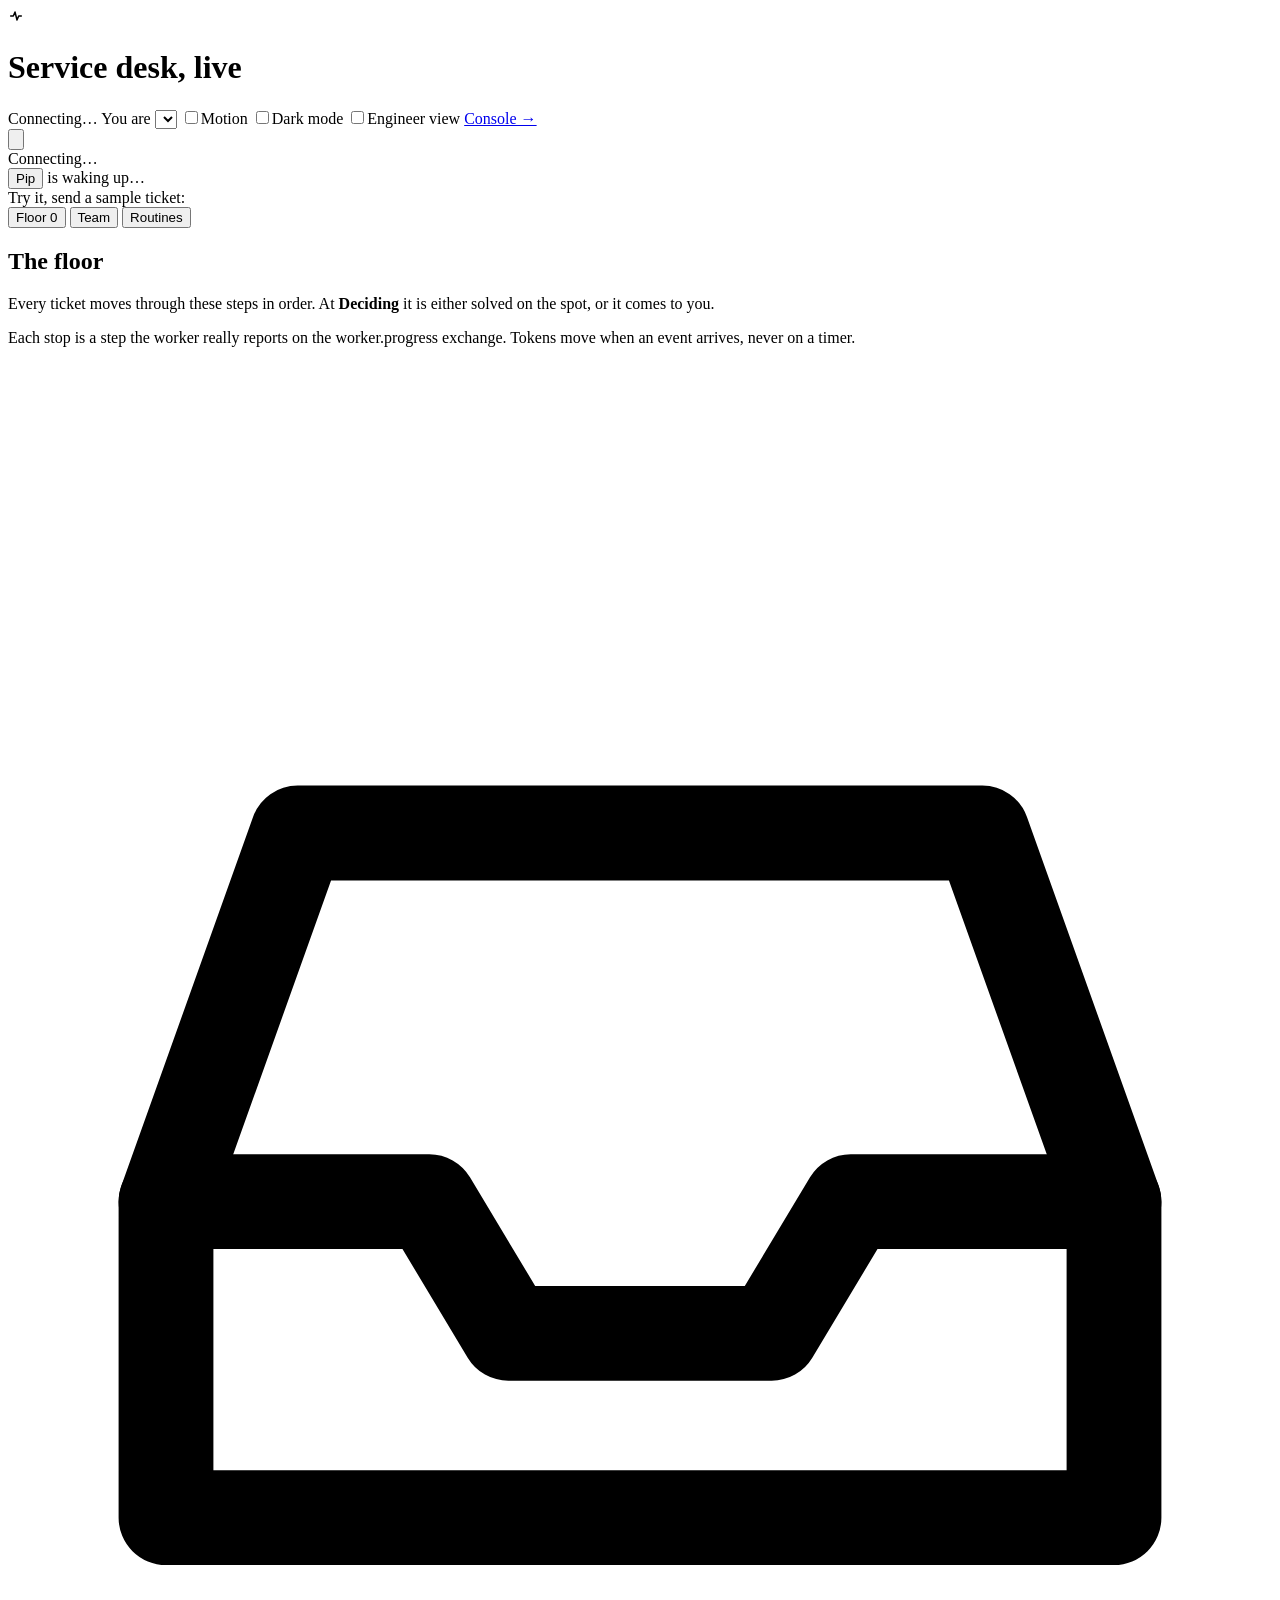
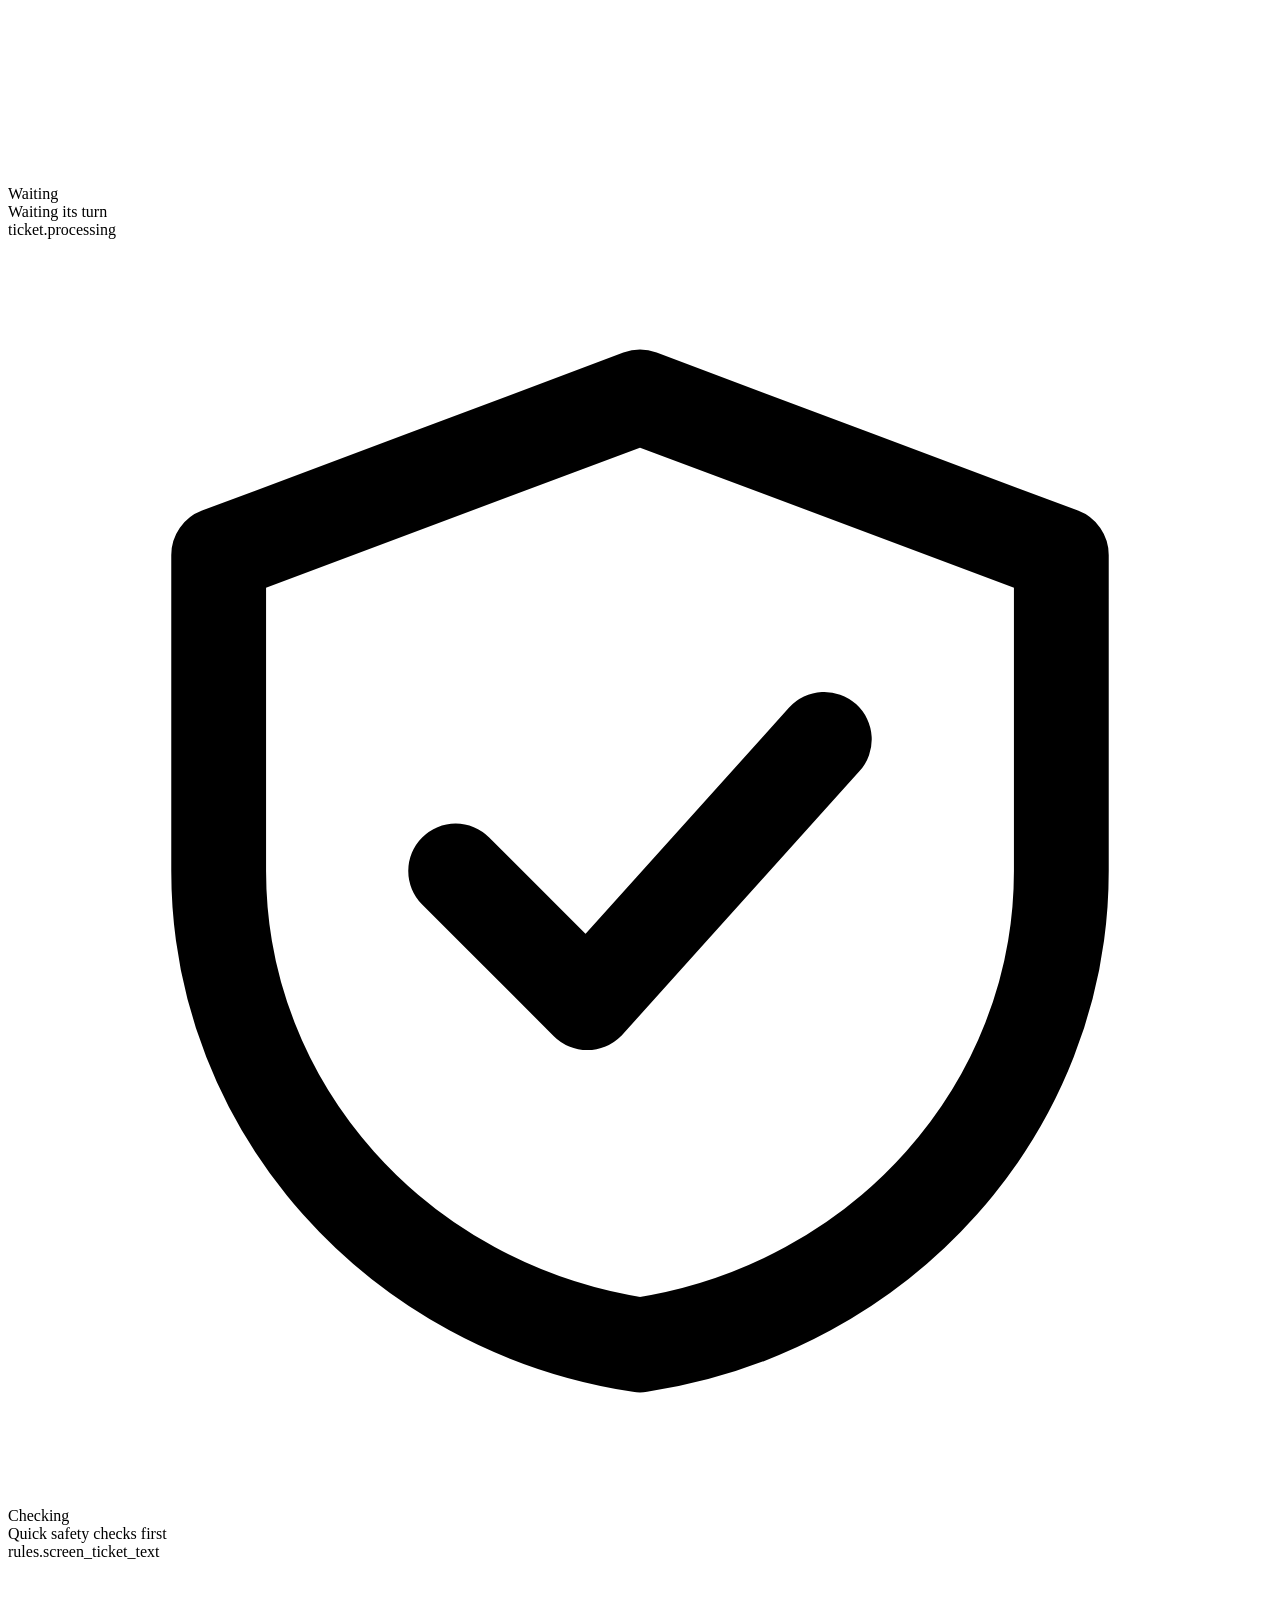
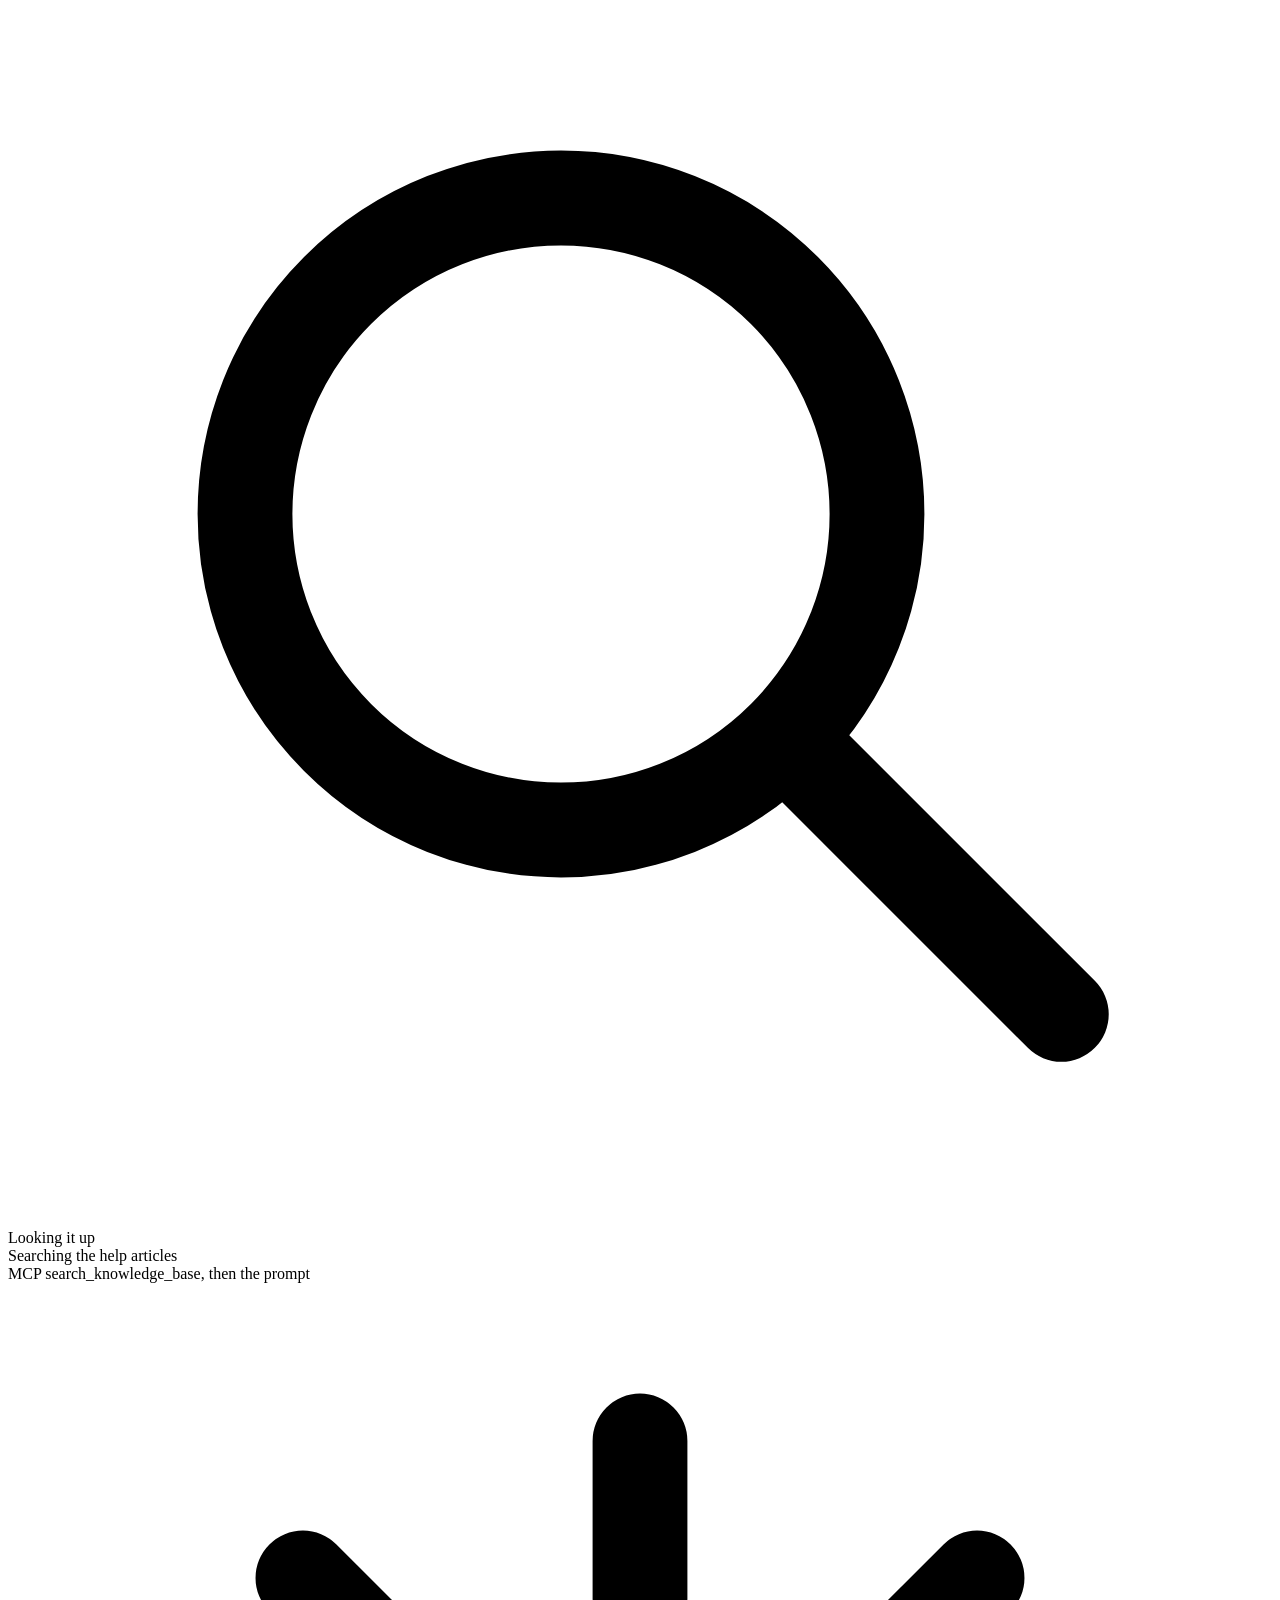
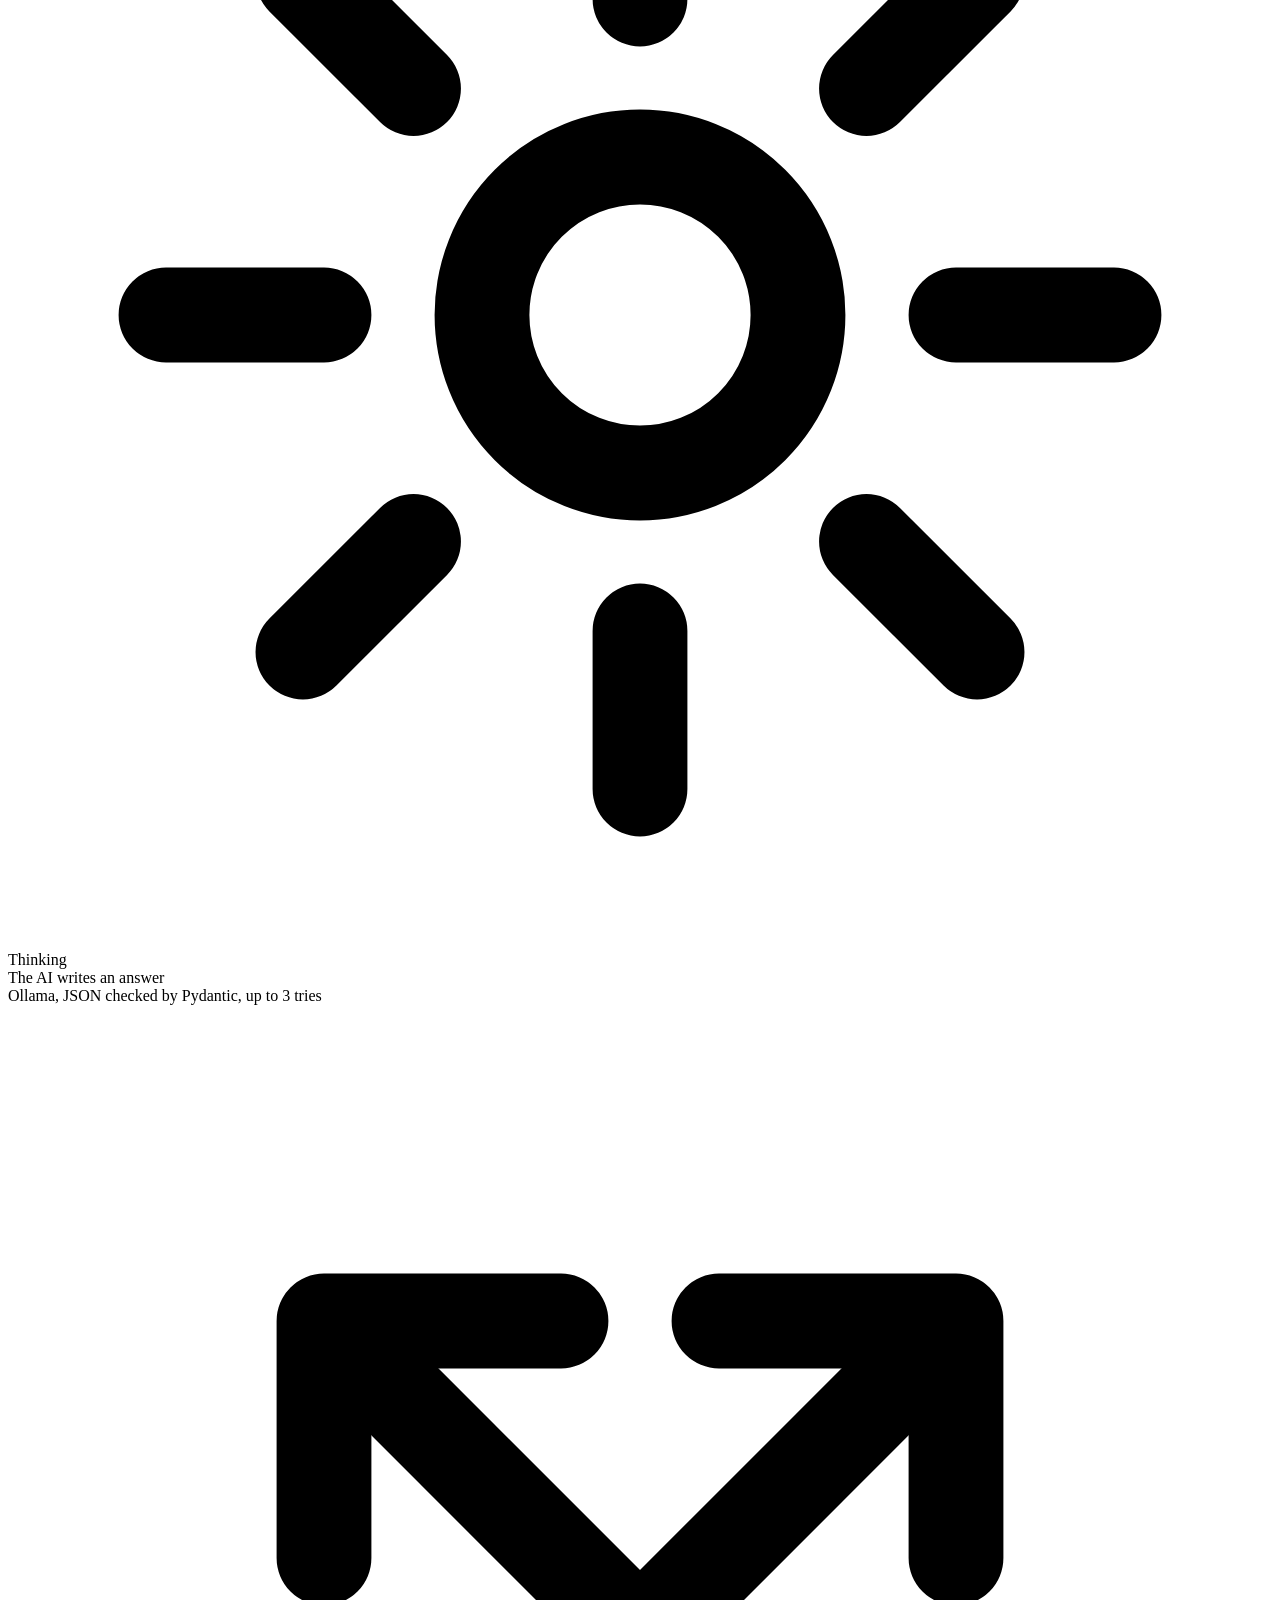
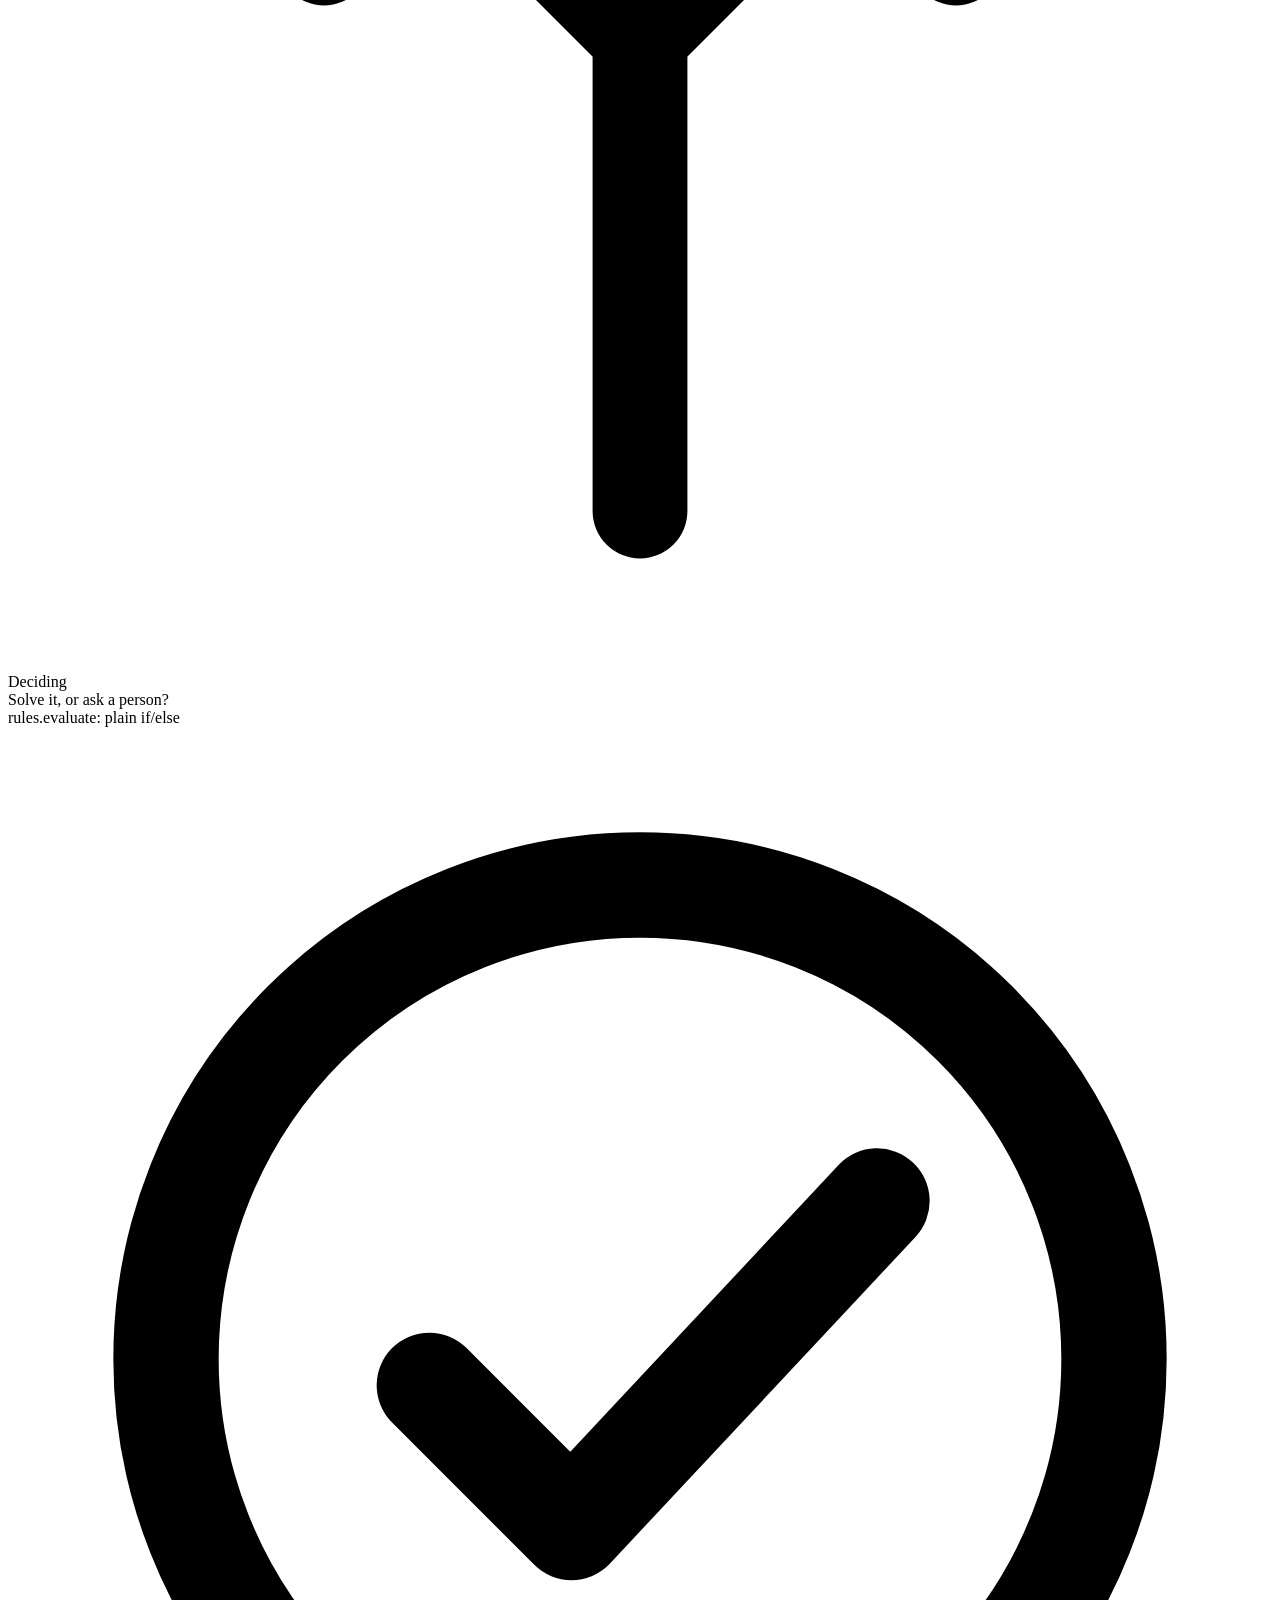
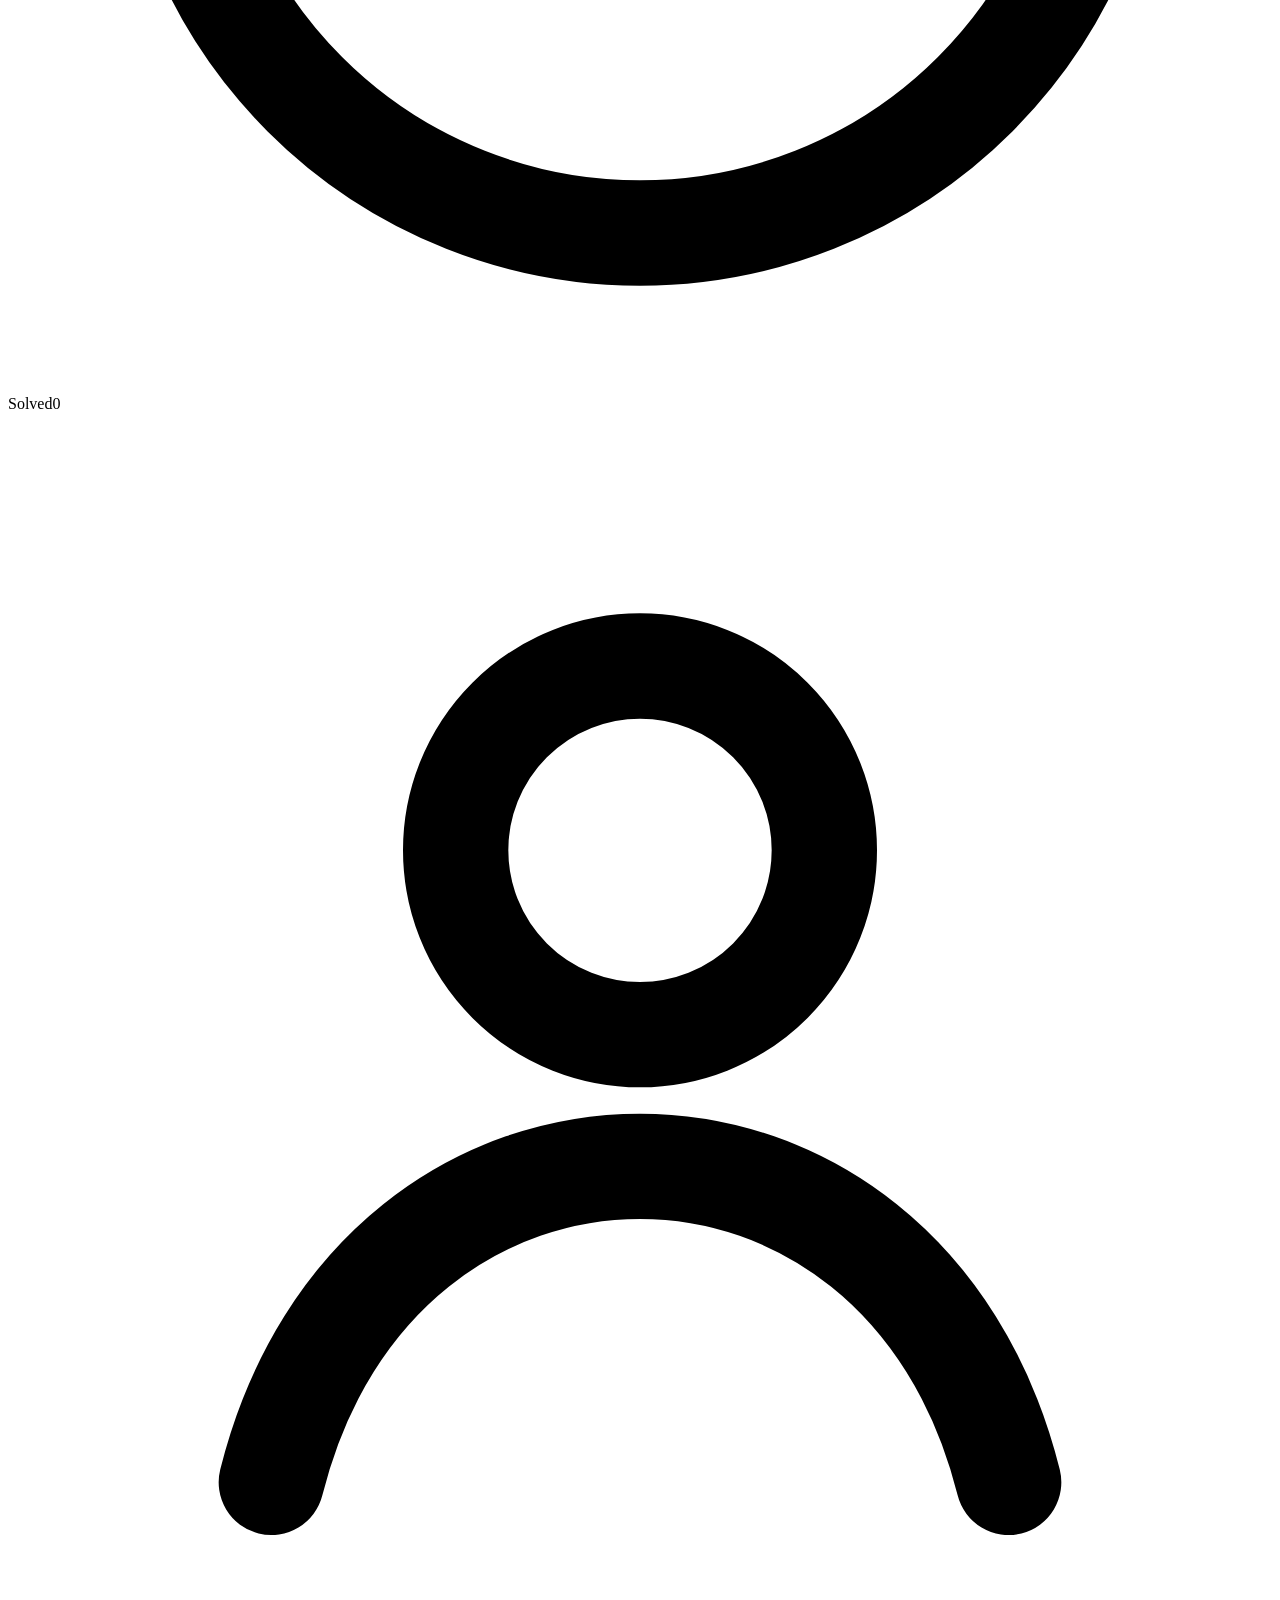
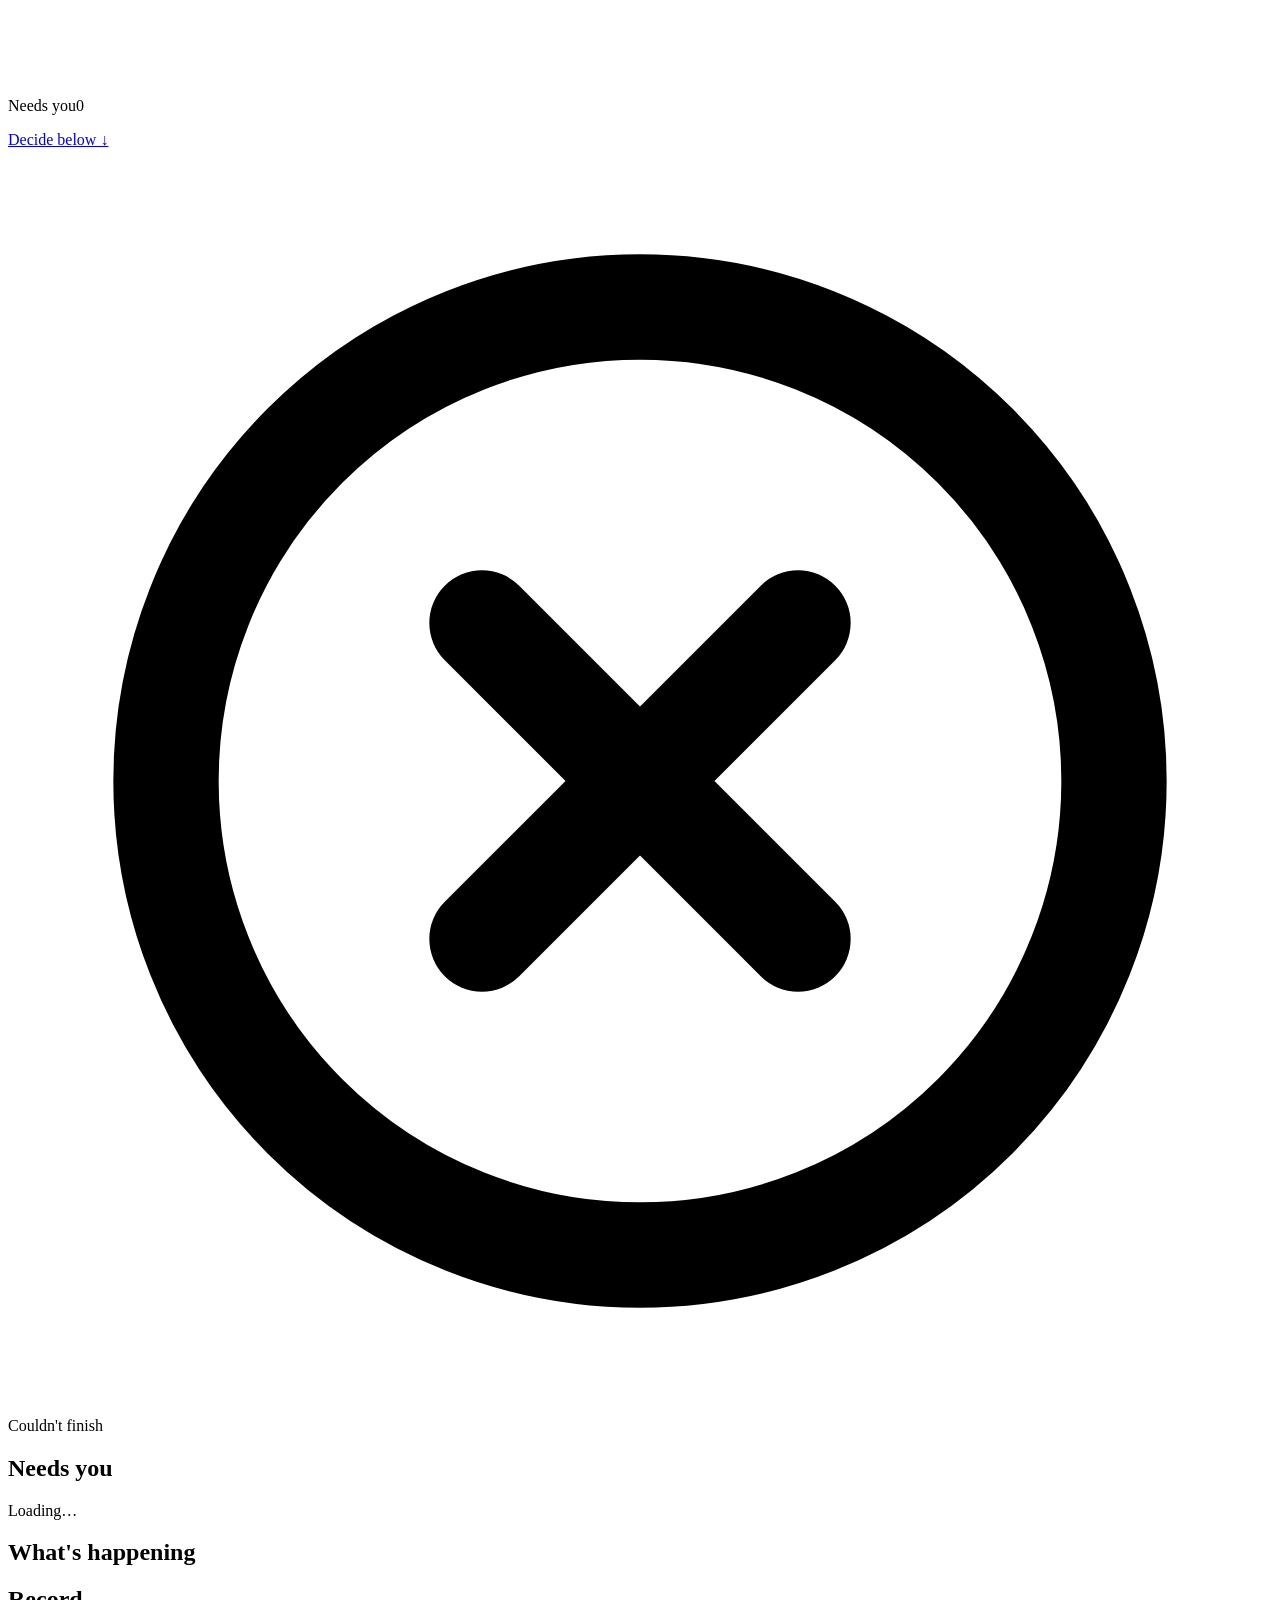
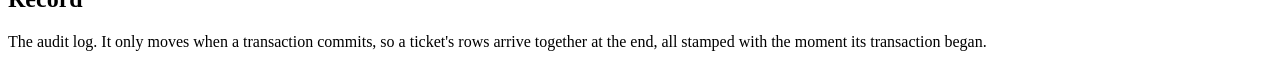
==== commit 3a1fed3e: "Add a light theme and a dark mode switch, and fix contrast in both Both pages were dark unless the s" ====
--- a/api/app/static/overseer.html
+++ b/api/app/static/overseer.html
@@ -5,6 +5,11 @@
 <meta name="viewport" content="width=device-width, initial-scale=1">
 <title>Overseer · AI Service Desk</title>
 <link rel="stylesheet" href="/static/overseer.css">
+<script>
+  // Apply a saved light/dark choice before the first paint, so the page never
+  // flashes the other theme. Storage can be blocked; the system's choice stands then.
+  try { const t = localStorage.getItem("theme"); if (t === "light" || t === "dark") document.documentElement.dataset.theme = t; } catch {}
+</script>
 </head>
 <body>
 
@@ -20,6 +25,9 @@
   <label class="control">You are <select id="me" aria-label="Who is deciding"></select></label>
   <label class="switch" title="Pulses and animations. Off to begin with if your system asks for less motion.">
     <input type="checkbox" id="motion"><span class="knob"></span>Motion
+  </label>
+  <label class="switch" title="Follows your system until you choose. Remembered in this browser, and shared with the console.">
+    <input type="checkbox" id="theme"><span class="knob"></span>Dark mode
   </label>
   <label class="switch" title="Show queue names, model details, raw reasons and the audit log">
     <input type="checkbox" id="engineer"><span class="knob"></span>Engineer view
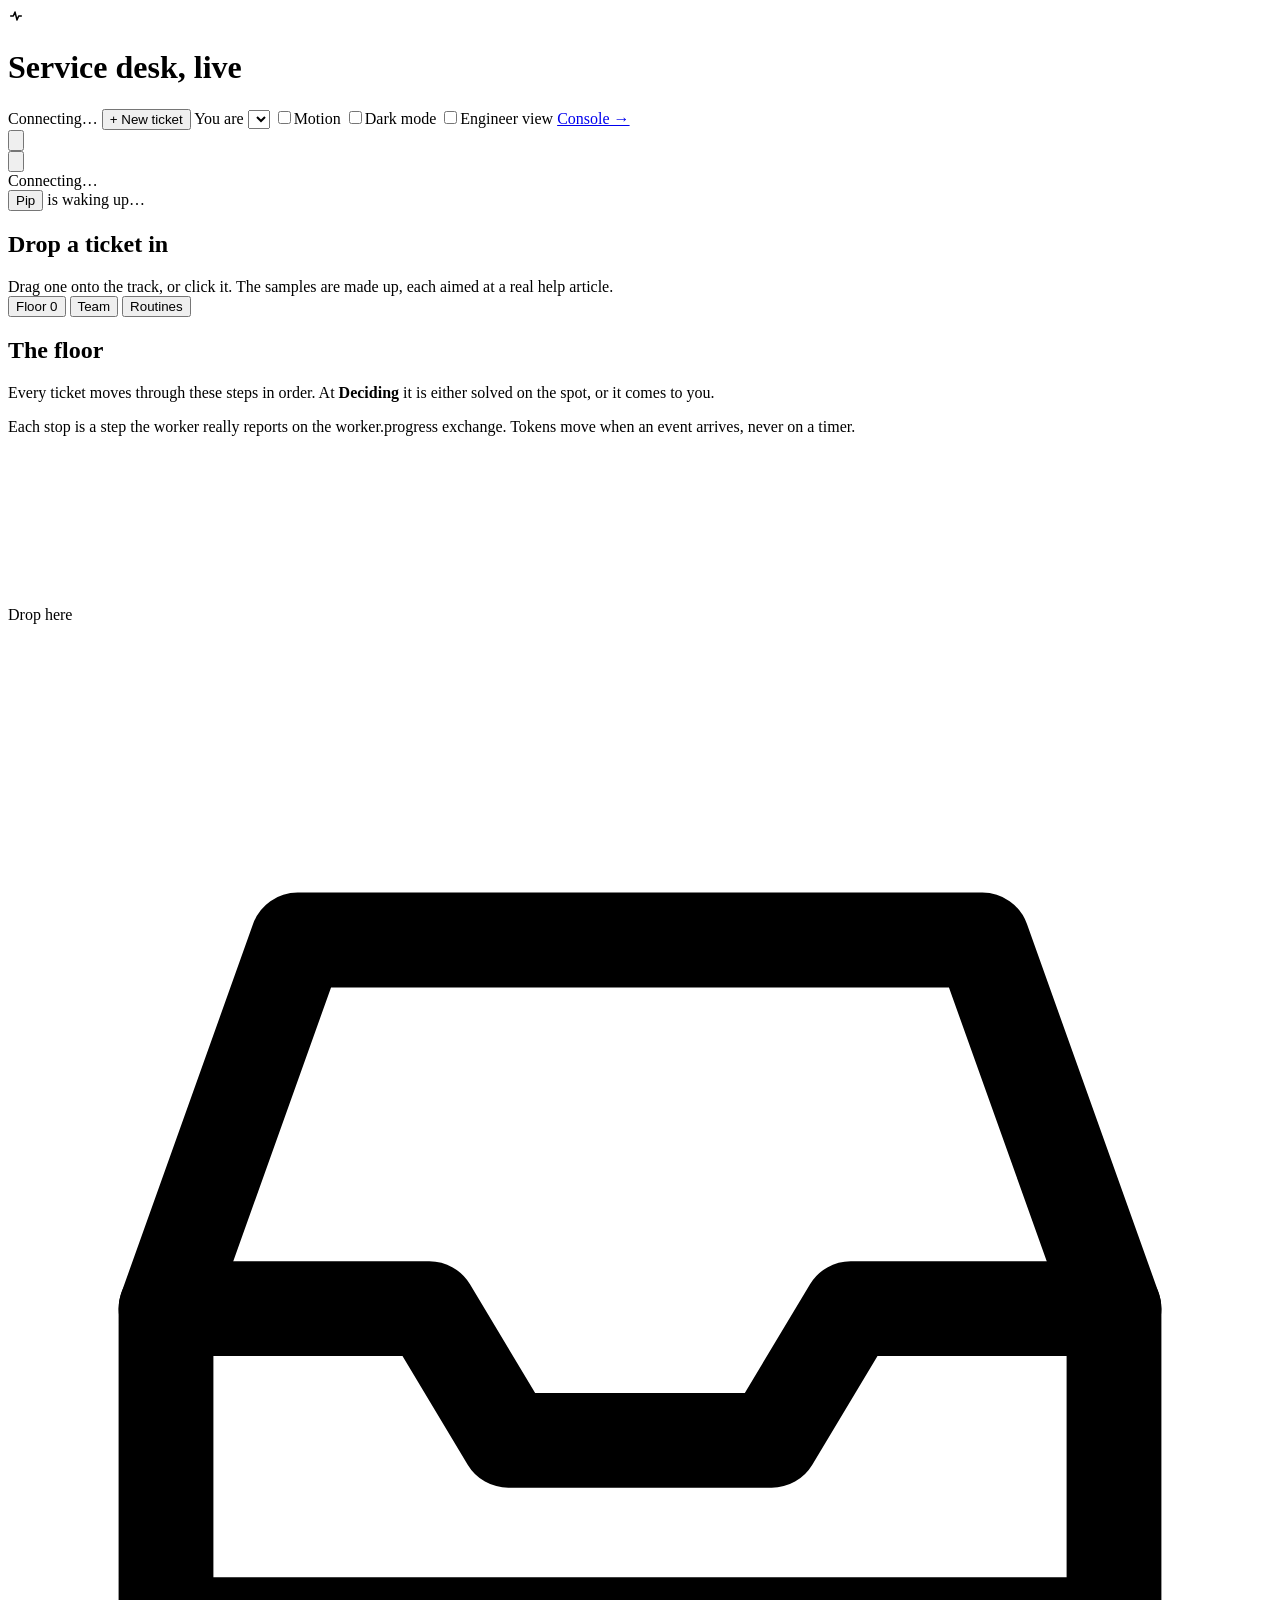
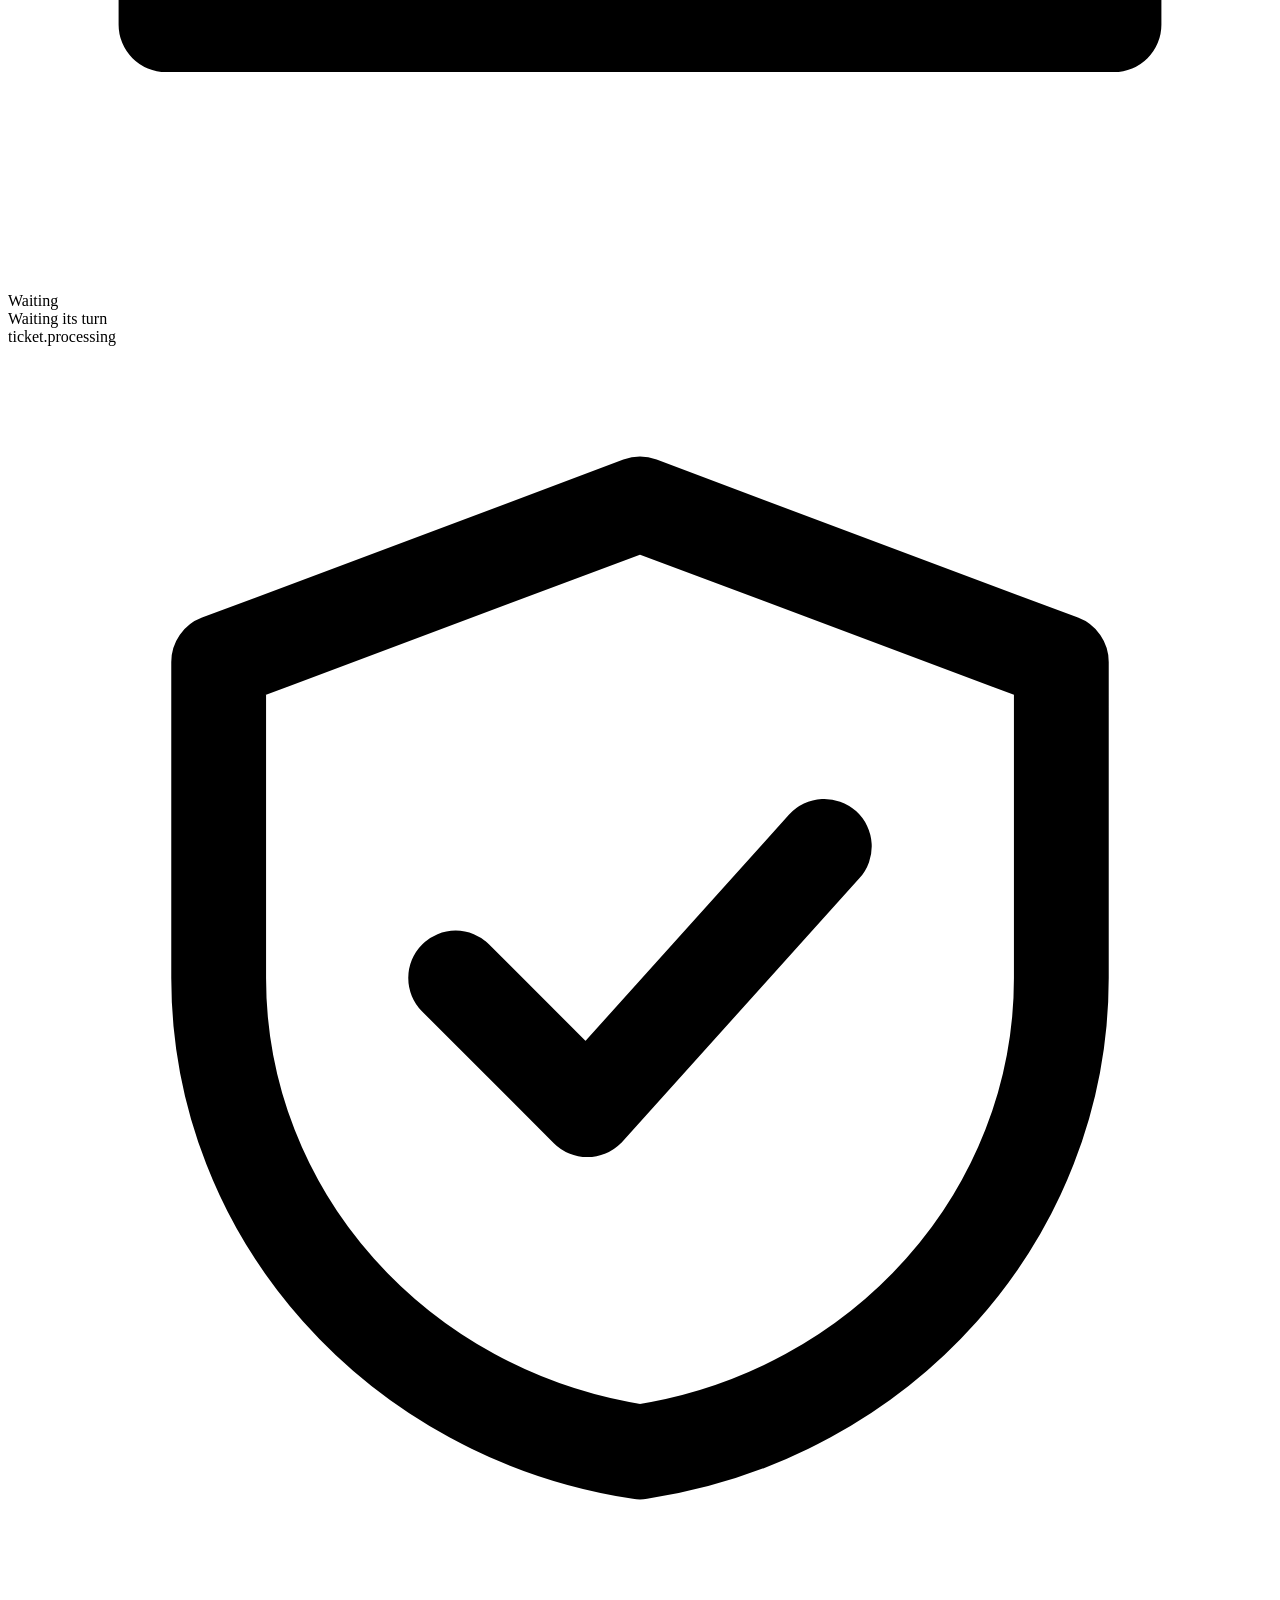
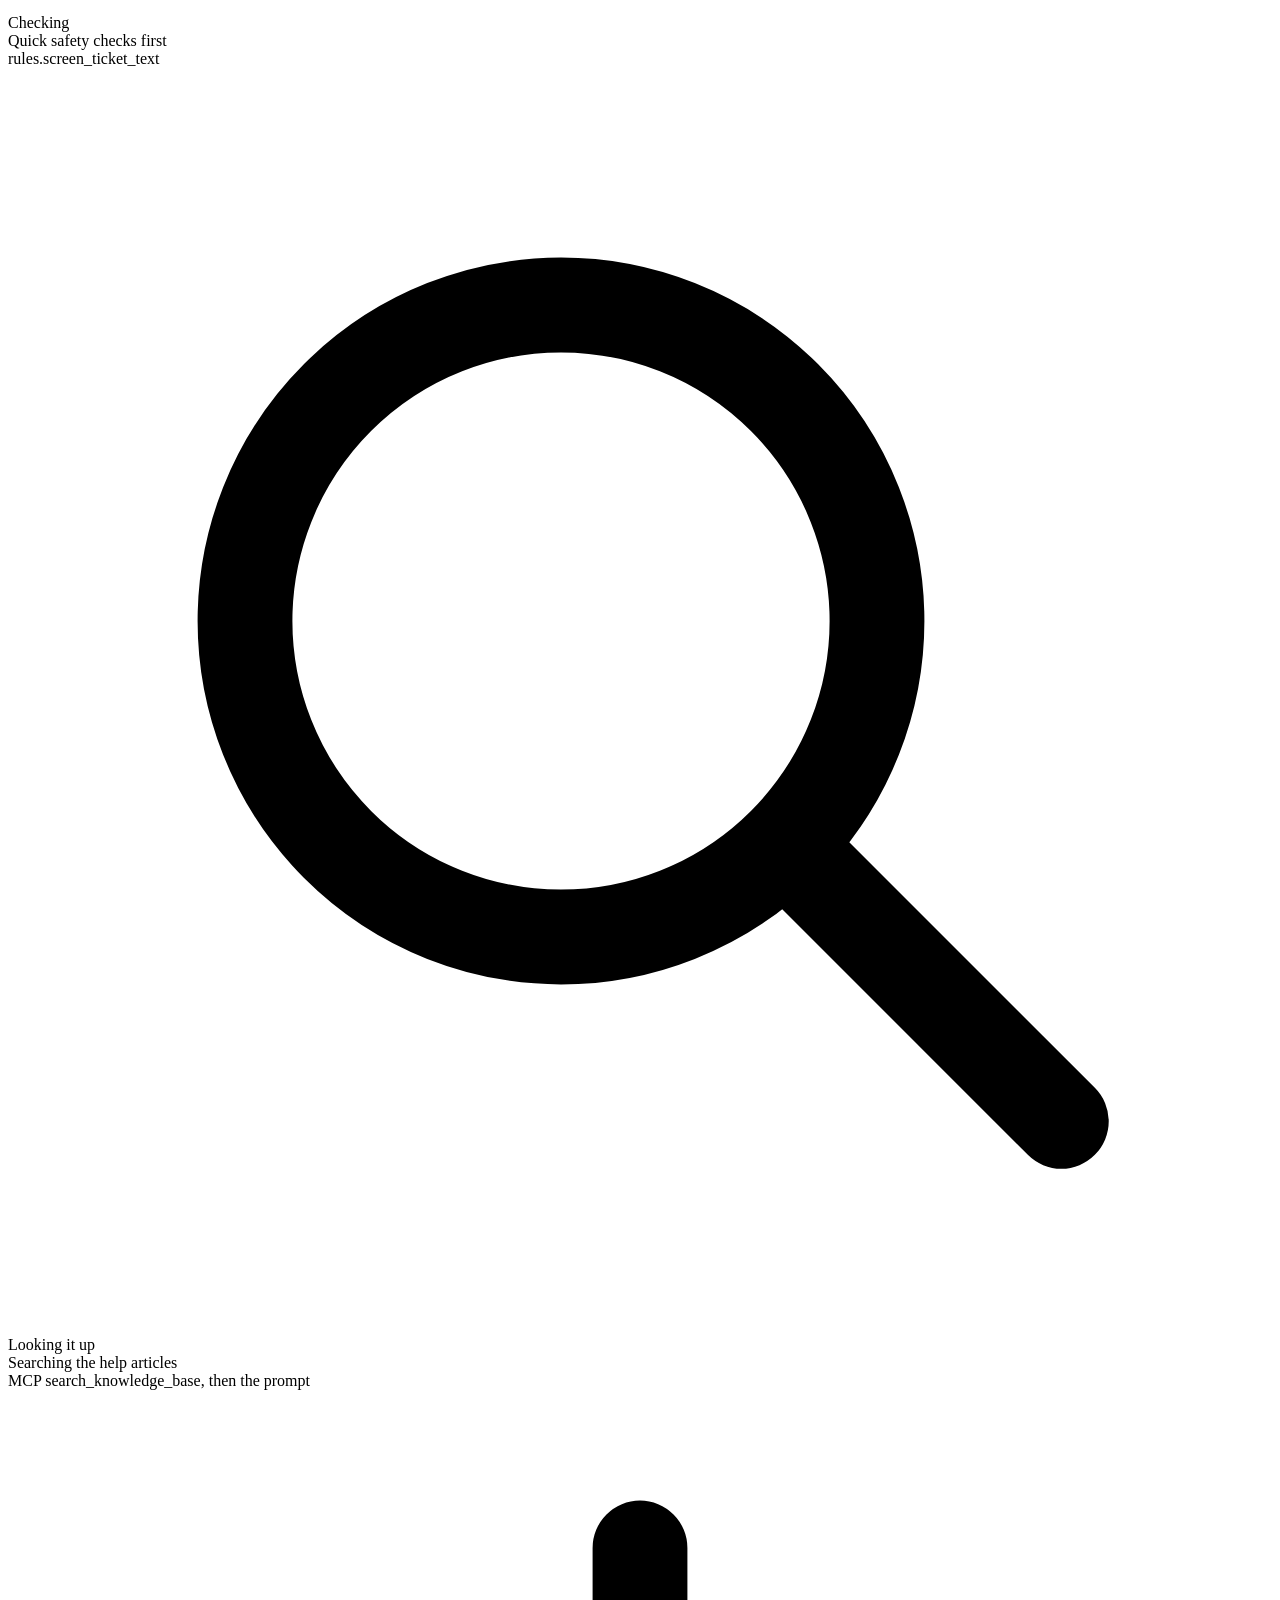
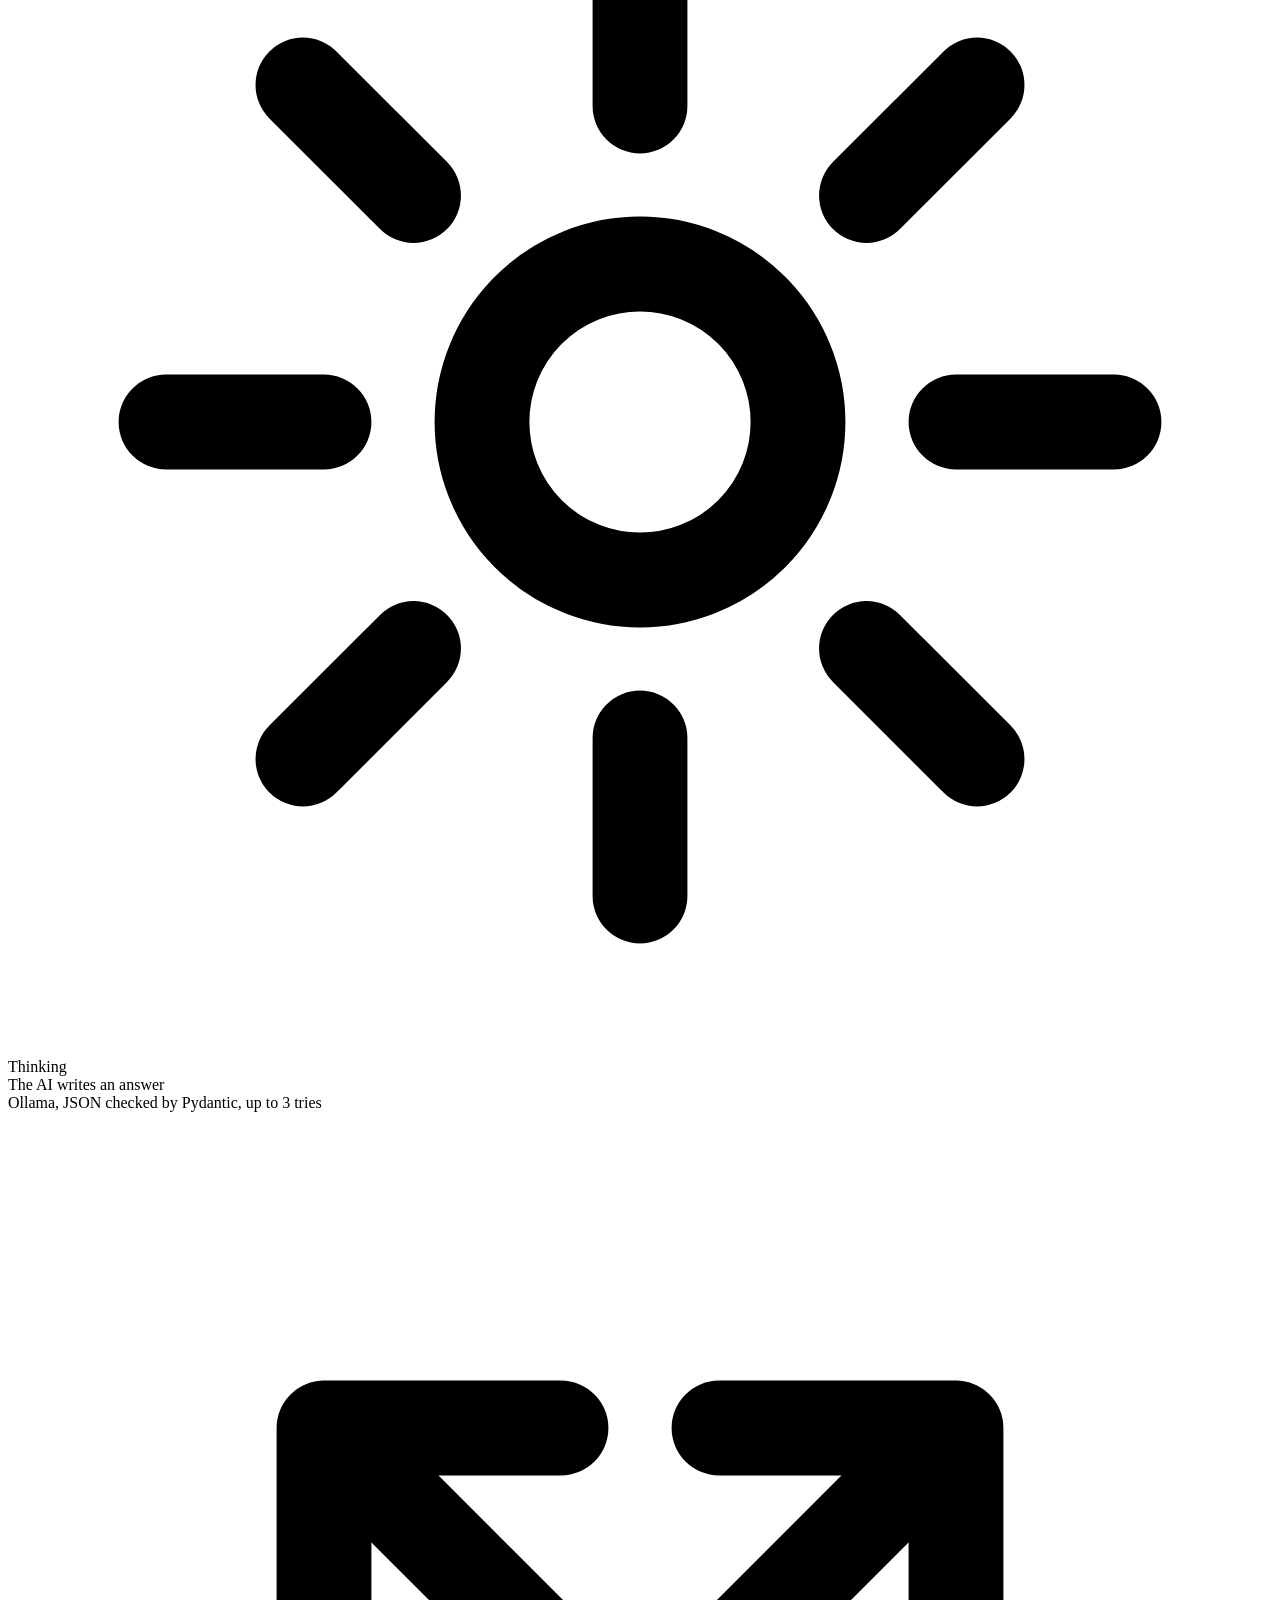
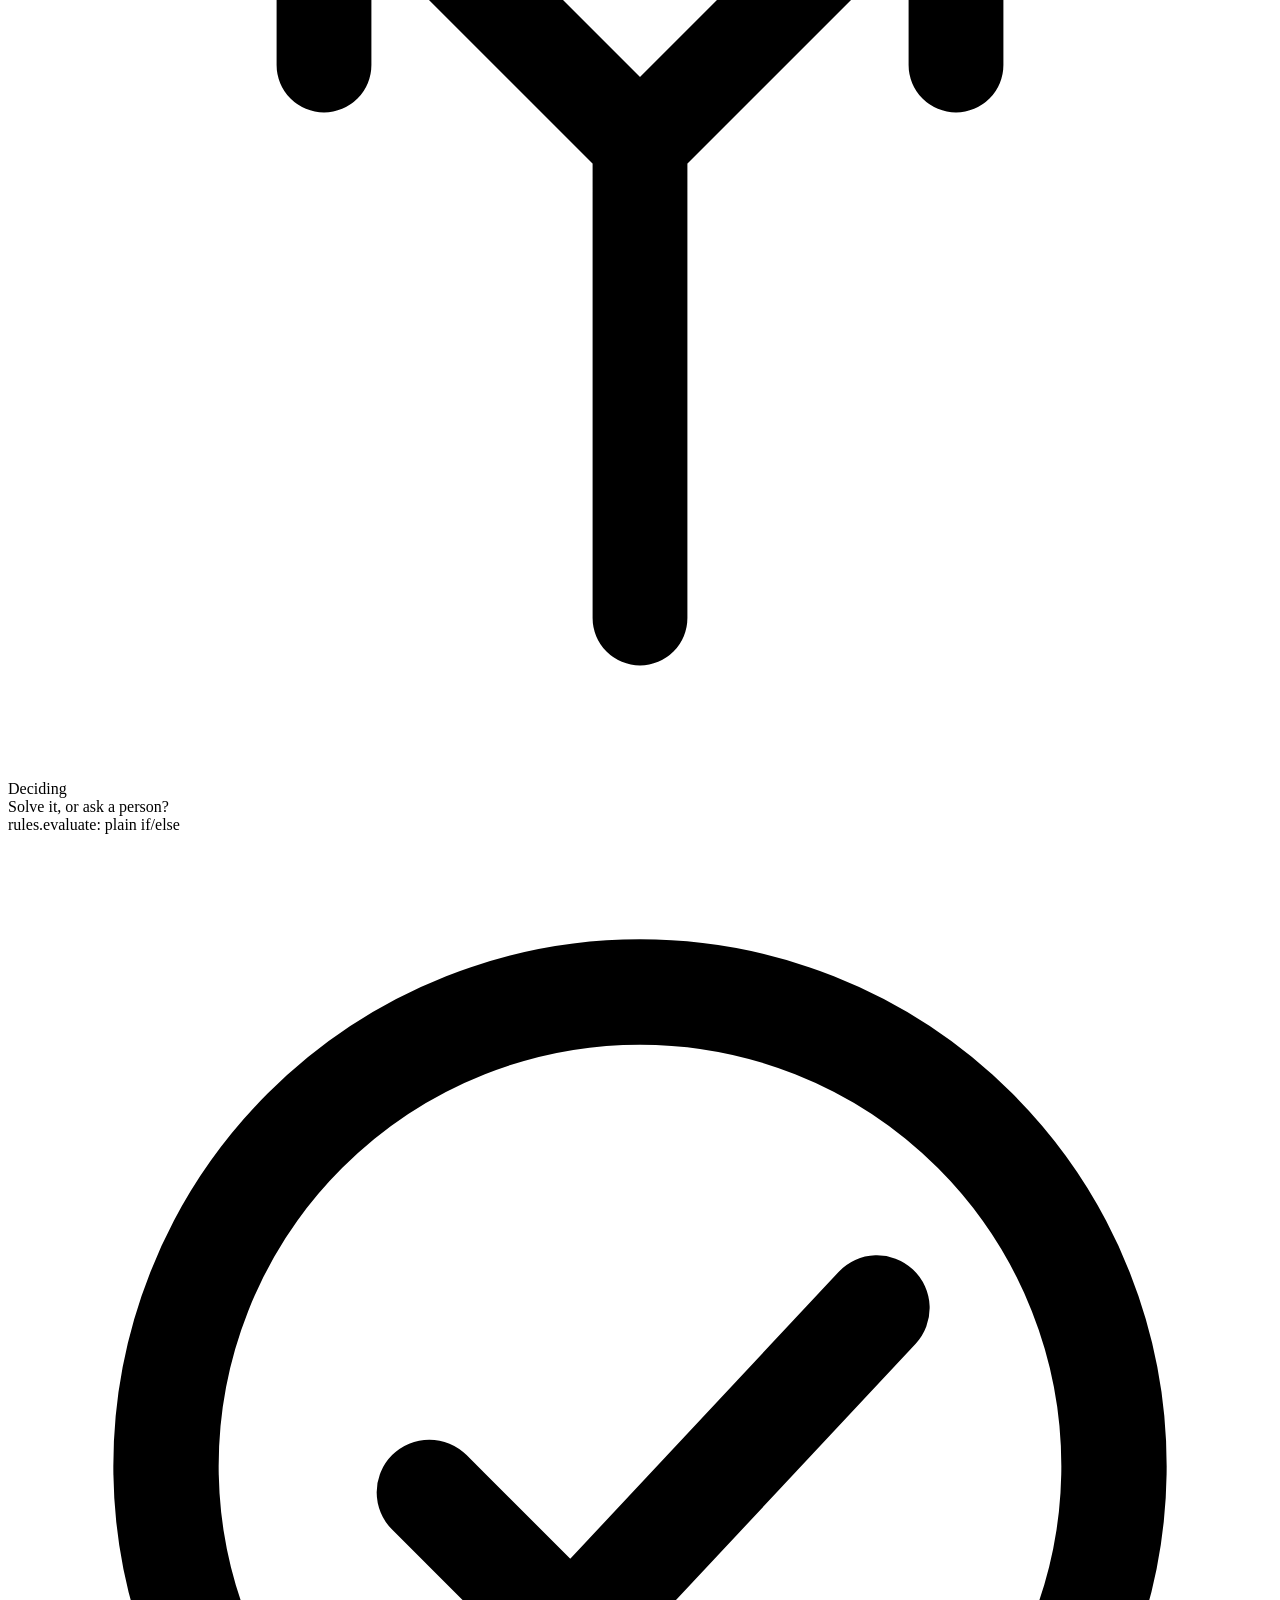
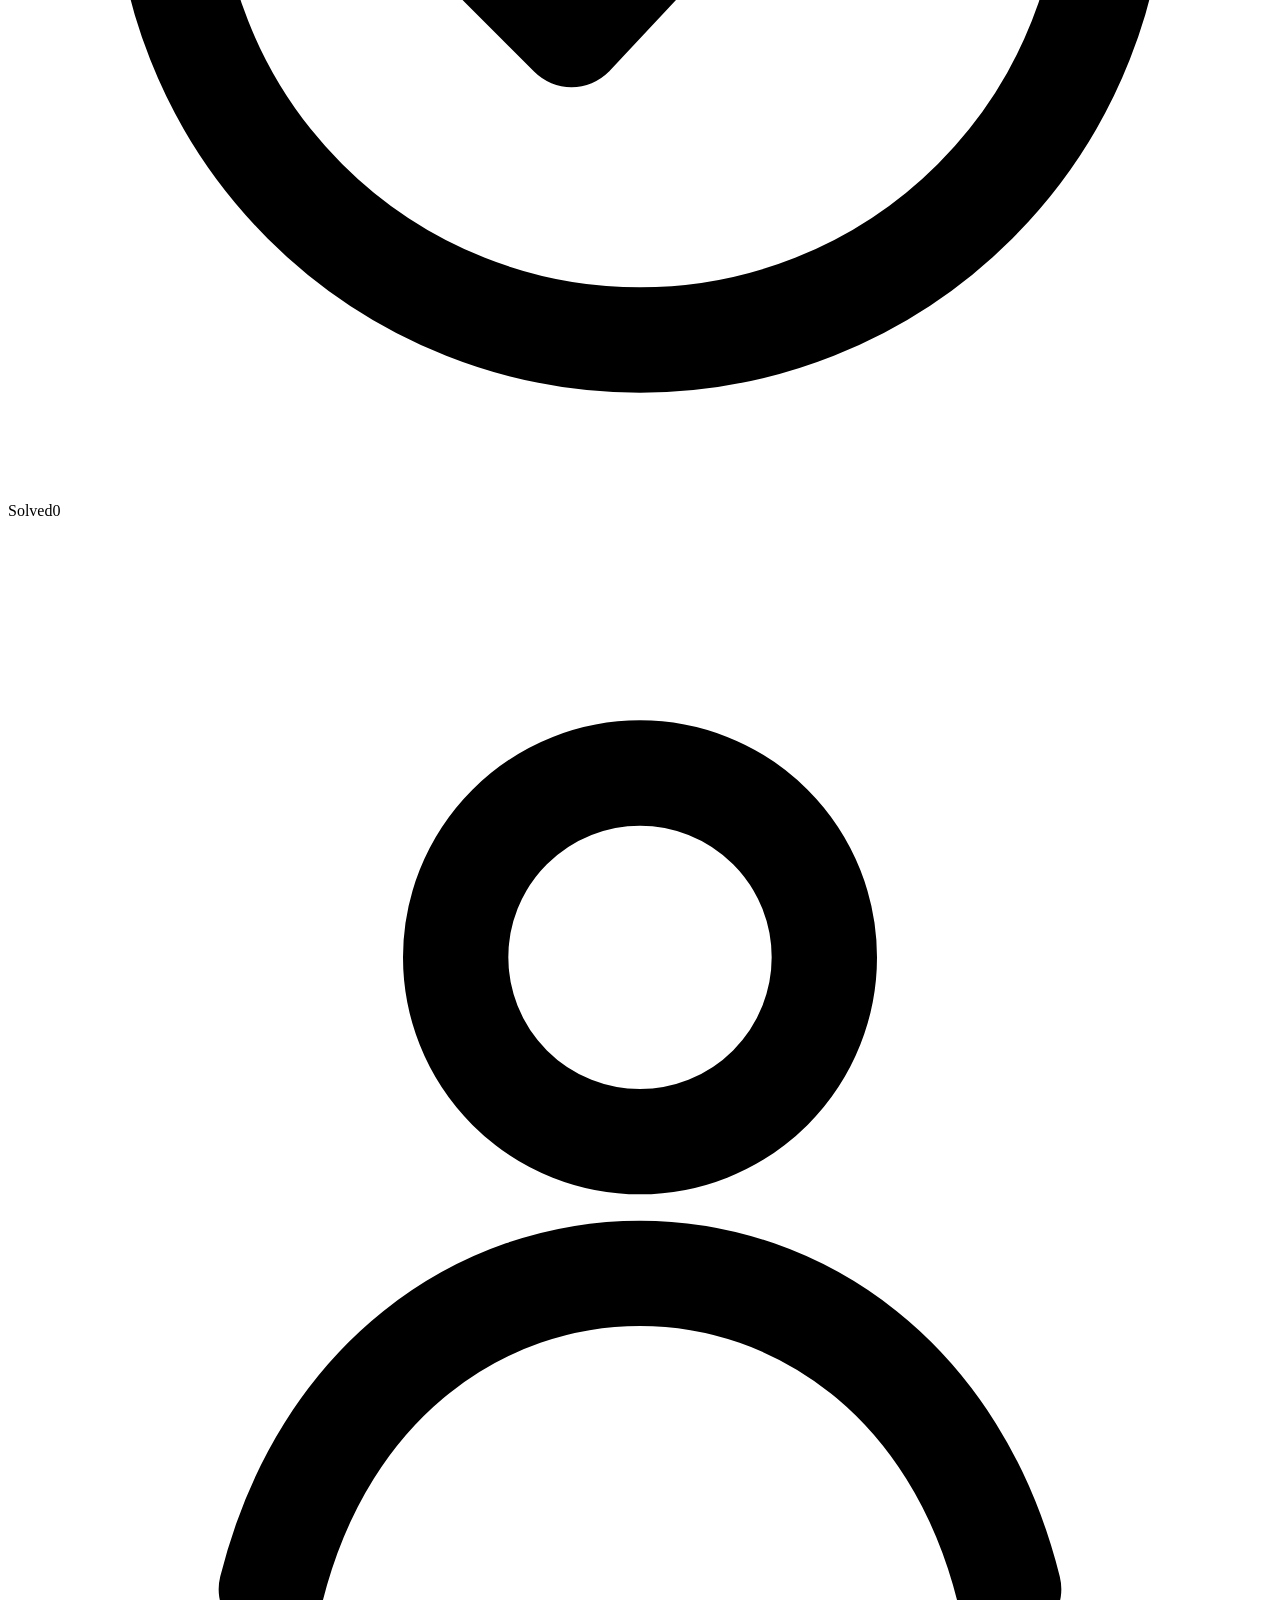
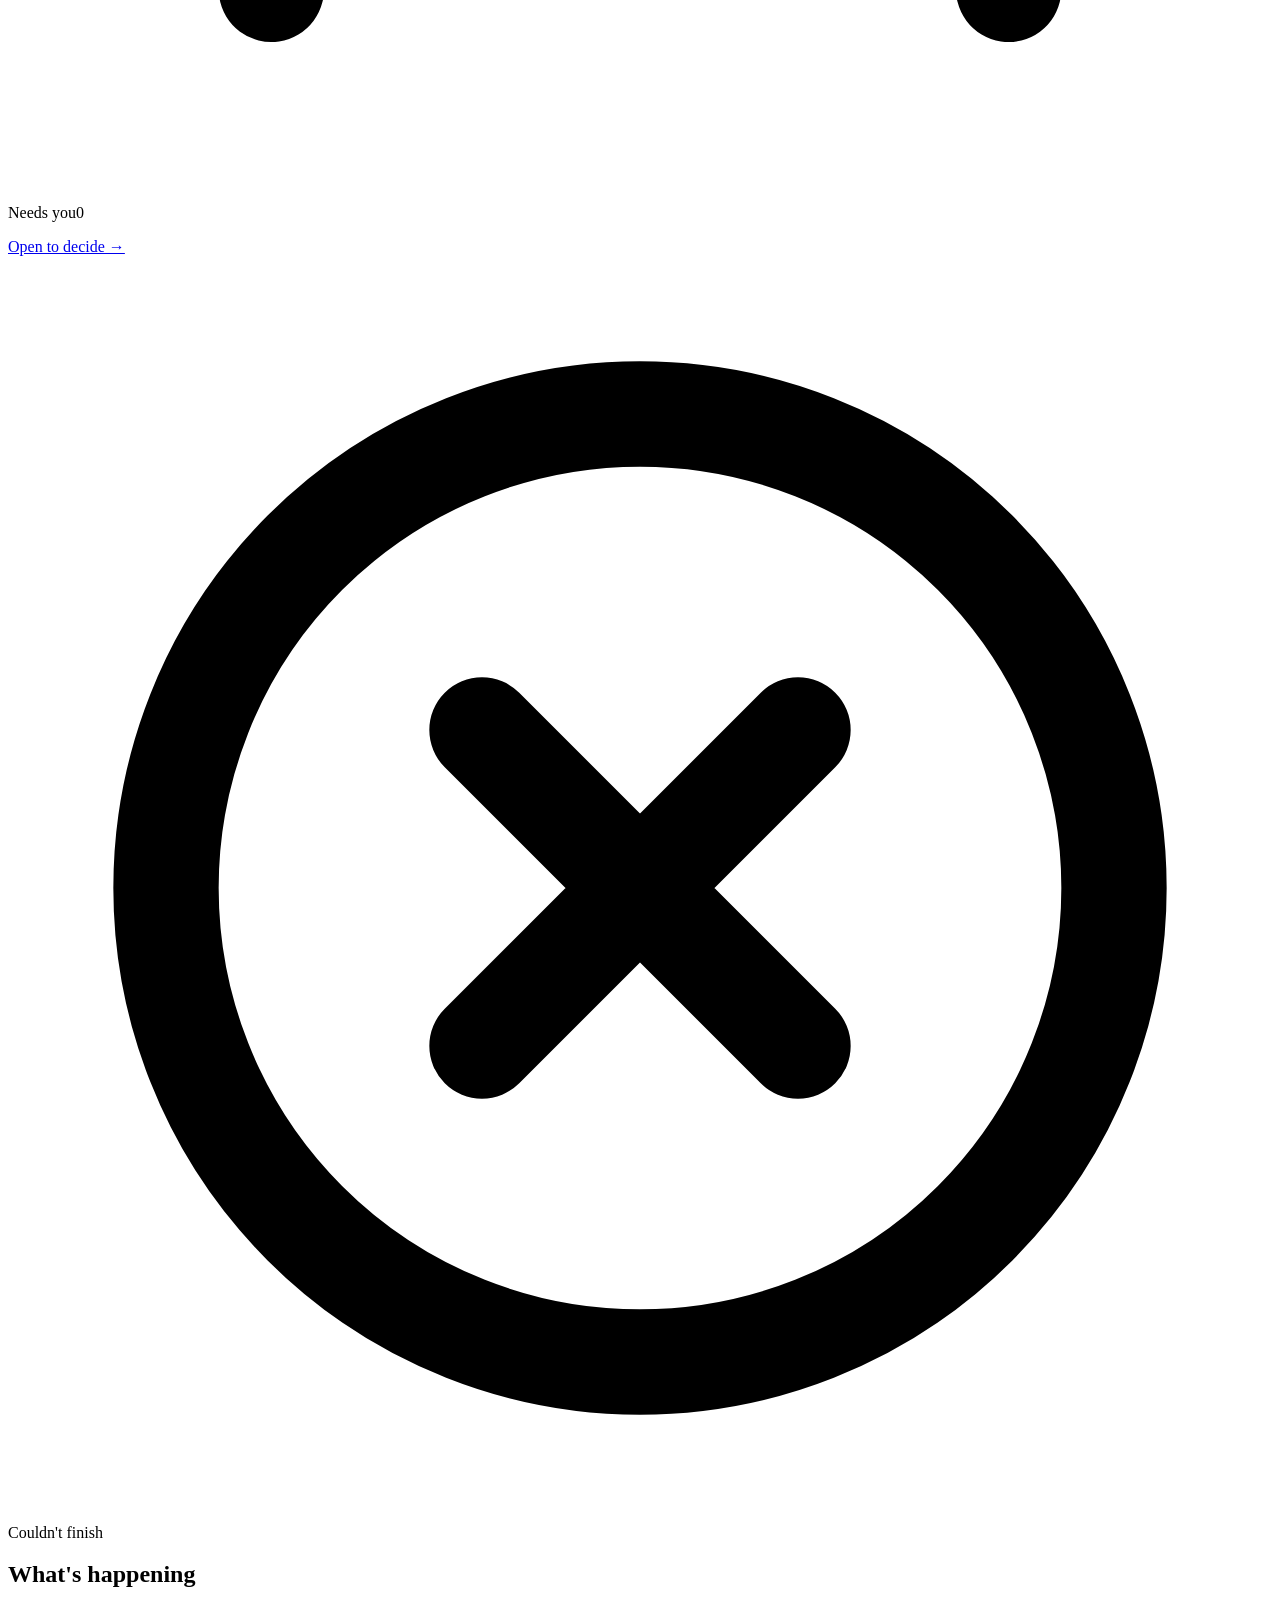
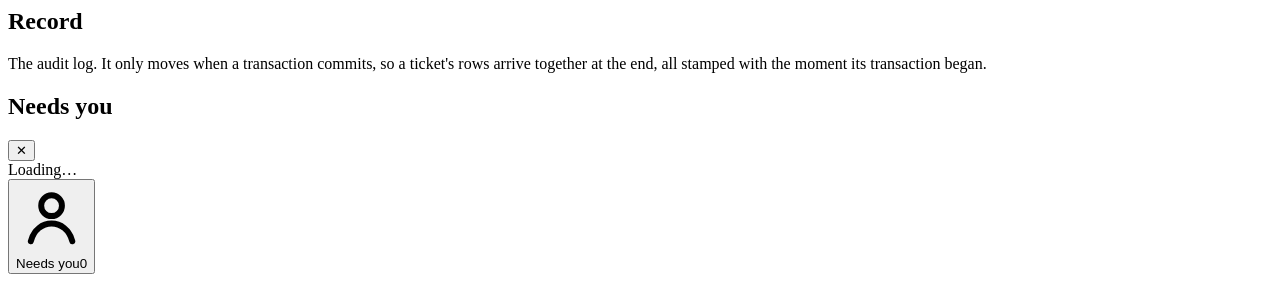
==== commit 25b7ed4b: "Decide from a drawer, drop tickets in from a tray, and play with Pip Needs you moves out from under " ====
--- a/api/app/static/overseer.html
+++ b/api/app/static/overseer.html
@@ -22,6 +22,7 @@
   </div>
   <span class="live" id="live"><i></i><span id="live-text">Connecting…</span></span>
   <span class="spacer"></span>
+  <button class="btn send small" id="new-ticket-btn" type="button" title="Write a ticket and drop it in. Shortcut: N">+ New ticket</button>
   <label class="control">You are <select id="me" aria-label="Who is deciding"></select></label>
   <label class="switch" title="Pulses and animations. Off to begin with if your system asks for less motion.">
     <input type="checkbox" id="motion"><span class="knob"></span>Motion
@@ -38,8 +39,10 @@
 <main class="wrap">
 
   <section class="headline">
-    <div class="pet-wrap">
-      <button class="pet mood-content" id="pet" type="button" title="Pip's mood comes from the real system. Click to say hello.">
+    <div class="pet-wrap" id="pet-home">
+      <button class="pet-bed" id="pet-bed" type="button" aria-label="Bring Pip home" title="Bring Pip home"><svg viewBox="0 0 24 24" fill="none" stroke="currentColor" stroke-width="2" stroke-linecap="round" stroke-linejoin="round" aria-hidden="true"><path d="M4 11l8-7 8 7"/><path d="M6 9.5V20h12V9.5"/><path d="M10 20v-5h4v5"/></svg></button>
+      <div class="pet-float" id="pet-float">
+      <button class="pet mood-content" id="pet" type="button" title="Pip's mood comes from the real system. Click to say hello, drag to move or throw, scroll to resize, double-click to bring home.">
         <svg viewBox="0 0 80 80" aria-hidden="true">
           <ellipse class="shadow" cx="40" cy="74" rx="19" ry="3.5"/>
           <g class="body-g">
@@ -54,11 +57,17 @@
             <ellipse class="cheek" cx="56.5" cy="47" rx="3.6" ry="2.1"/>
             <path class="mouth" d="M34 48 Q40 53 46 48"/>
             <path class="sweat" d="M62 23c2.2 3.2 3.3 5.3 3.3 6.8a3.3 3.3 0 0 1-6.6 0c0-1.5 1.1-3.6 3.3-6.8z"/>
+            <g class="acc acc-bow"><path d="M40 63 L31.5 58 V68 Z M40 63 L48.5 58 V68 Z"/><circle cx="40" cy="63" r="2.4"/></g>
+            <g class="acc acc-headset"><path class="band" d="M17 34 C17 6 63 6 63 34"/><rect x="12.5" y="30" width="7" height="13" rx="3.5"/><rect x="60.5" y="30" width="7" height="13" rx="3.5"/><path class="boom" d="M16 42 C16 51 22 55 29.5 55"/><circle cx="31" cy="55" r="2.4"/></g>
+            <g class="acc acc-crown"><path d="M29 15 L31 4.5 L35.5 10 L40 2.5 L44.5 10 L49 4.5 L51 15 Z"/></g>
           </g>
           <text class="zzz" x="60" y="18">z</text>
           <text class="zzz z2" x="66" y="11">z</text>
         </svg>
       </button>
+      <span class="pet-level" id="pet-level" hidden>Lv 1</span>
+      <span class="pet-grip" id="pet-grip" title="Drag to make Pip bigger or smaller" aria-hidden="true"></span>
+      </div>
     </div>
     <div class="say-wrap">
       <div class="say" id="say" aria-live="polite">Connecting…</div>
@@ -67,13 +76,17 @@
         <span id="pet-line">is waking up…</span>
       </div>
       <div class="pet-tally" id="pet-tally"></div>
+      <div class="pet-xp" id="pet-xp" title="Pip earns 10 XP for every ticket the desk has solved on its own, and 5 for every one solved with a person's help. Everyone sees the same level: it comes from the database."></div>
     </div>
     <div class="chips" id="chips"></div>
   </section>
-  <div class="try">
-    <span class="label">Try it, send a sample ticket:</span>
-    <span id="samples"></span>
-  </div>
+  <section class="tray" aria-labelledby="tray-title">
+    <div class="tray-head">
+      <h2 class="tray-title" id="tray-title">Drop a ticket in</h2>
+      <span class="tray-hint">Drag one onto the track, or click it. The samples are made up, each aimed at a real help article.</span>
+    </div>
+    <div class="tray-row" id="samples"></div>
+  </section>
 
   <nav class="tabs" role="tablist" aria-label="Views">
     <button role="tab" data-tab="floor" aria-selected="true" aria-controls="tab-floor">Floor <span class="count zero" id="needs-count" title="Tickets waiting for you">0</span></button>
@@ -83,13 +96,14 @@
 
   <!-- Floor --------------------------------------------------------------- -->
   <section id="tab-floor" role="tabpanel">
-    <div class="card">
+    <div class="card floor-card">
       <h2>The floor</h2>
       <p class="lead plain">Every ticket moves through these steps in order. At <b>Deciding</b> it is either solved on the spot, or it comes to you.</p>
       <p class="lead eng">Each stop is a step the worker really reports on the worker.progress exchange. Tokens move when an event arrives, never on a timer.</p>
 
       <div class="track" id="track">
         <svg class="wires" id="wires" aria-hidden="true"></svg>
+        <div class="slot" id="slot" aria-hidden="true"><span>Drop here</span></div>
 
         <div class="stop station" data-stop="queue">
           <div class="head"><svg viewBox="0 0 24 24" fill="none" stroke="currentColor" stroke-width="1.8" stroke-linecap="round" stroke-linejoin="round"><path d="M3 13h5l1.5 2.5h5L16 13h5"/><path d="M5.5 6h13L21 13v6H3v-6z"/></svg><span class="name">Waiting</span></div>
@@ -130,7 +144,7 @@
         <div class="stop exit needs" data-stop="needs">
           <div class="head"><svg viewBox="0 0 24 24" fill="none" stroke="currentColor" stroke-width="2" stroke-linecap="round" stroke-linejoin="round"><circle cx="12" cy="8" r="3.5"/><path d="M5 20c1-4 4-6 7-6s6 2 7 6"/></svg><span class="name">Needs you</span><span class="n" id="n-needs" title="Waiting for you">0</span></div>
           <ul class="recent" id="recent-needs"></ul>
-          <div class="go"><a href="#decide-title" id="go-decide">Decide below ↓</a></div>
+          <div class="go"><a href="#drawer" id="go-decide">Open to decide →</a></div>
           <div class="dock"></div>
         </div>
         <div class="stop exit failed" data-stop="failed">
@@ -144,15 +158,9 @@
       <div class="queues eng" id="queues"></div>
     </div>
 
-    <div class="floor-body">
-      <div>
-        <h2 class="section-title" id="decide-title">Needs you</h2>
-        <div class="decide" id="decide"><div class="empty">Loading…</div></div>
-      </div>
-      <div class="card">
-        <h2>What's happening</h2>
-        <ul class="feed" id="feed"></ul>
-      </div>
+    <div class="card floor-feed">
+      <h2>What's happening</h2>
+      <ul class="feed" id="feed"></ul>
     </div>
 
     <div class="card eng" style="margin-top:16px">
@@ -180,6 +188,40 @@
 
 </main>
 
+<!-- Needs you: a drawer, so deciding happens beside the track rather than below it. -->
+<aside class="drawer" id="drawer" aria-labelledby="decide-title" inert>
+  <div class="drawer-head">
+    <h2 class="section-title" id="decide-title">Needs you</h2>
+    <button class="drawer-close" id="drawer-close" type="button" aria-label="Close Needs you" title="Close (Esc)">✕</button>
+  </div>
+  <div class="reworking" id="reworking" aria-live="polite"></div>
+  <div class="decide" id="decide"><div class="empty">Loading…</div></div>
+</aside>
+<button class="drawer-tab" id="drawer-tab" type="button" aria-controls="drawer" aria-expanded="false">
+  <svg viewBox="0 0 24 24" fill="none" stroke="currentColor" stroke-width="2" stroke-linecap="round" stroke-linejoin="round" aria-hidden="true"><circle cx="12" cy="8" r="3.5"/><path d="M5 20c1-4 4-6 7-6s6 2 7 6"/></svg><span>Needs you</span><span class="count zero" id="tab-count">0</span>
+</button>
+
+<!-- Write your own ticket. It goes in through POST /tickets like any other. -->
+<dialog class="sheet" id="new-ticket" aria-labelledby="nt-title">
+  <form id="nt-form" novalidate>
+    <div class="sheet-stub"><span>Service desk ticket</span><span id="nt-no">No. new</span></div>
+    <h2 id="nt-title">Write a ticket</h2>
+    <p class="sheet-lead">It goes in exactly like one from the console or Telegram, and you can watch it travel the track. <span id="nt-as"></span></p>
+    <label>What's the problem, in a line?
+      <input id="nt-subject" maxlength="200" autocomplete="off" placeholder="Outlook keeps asking for my password">
+    </label>
+    <label>Tell us more
+      <textarea id="nt-desc" rows="5" placeholder="What happened, and since when? What have you tried?"></textarea>
+    </label>
+    <p class="nt-error" id="nt-error" role="alert"></p>
+    <div class="row">
+      <span class="kbd-hint">Ctrl + Enter drops it in</span>
+      <button class="btn" type="button" id="nt-cancel">Cancel</button>
+      <button class="btn send" type="submit" id="nt-send">Drop it in</button>
+    </div>
+  </form>
+</dialog>
+
 <script src="/static/overseer.js"></script>
 </body>
 </html>
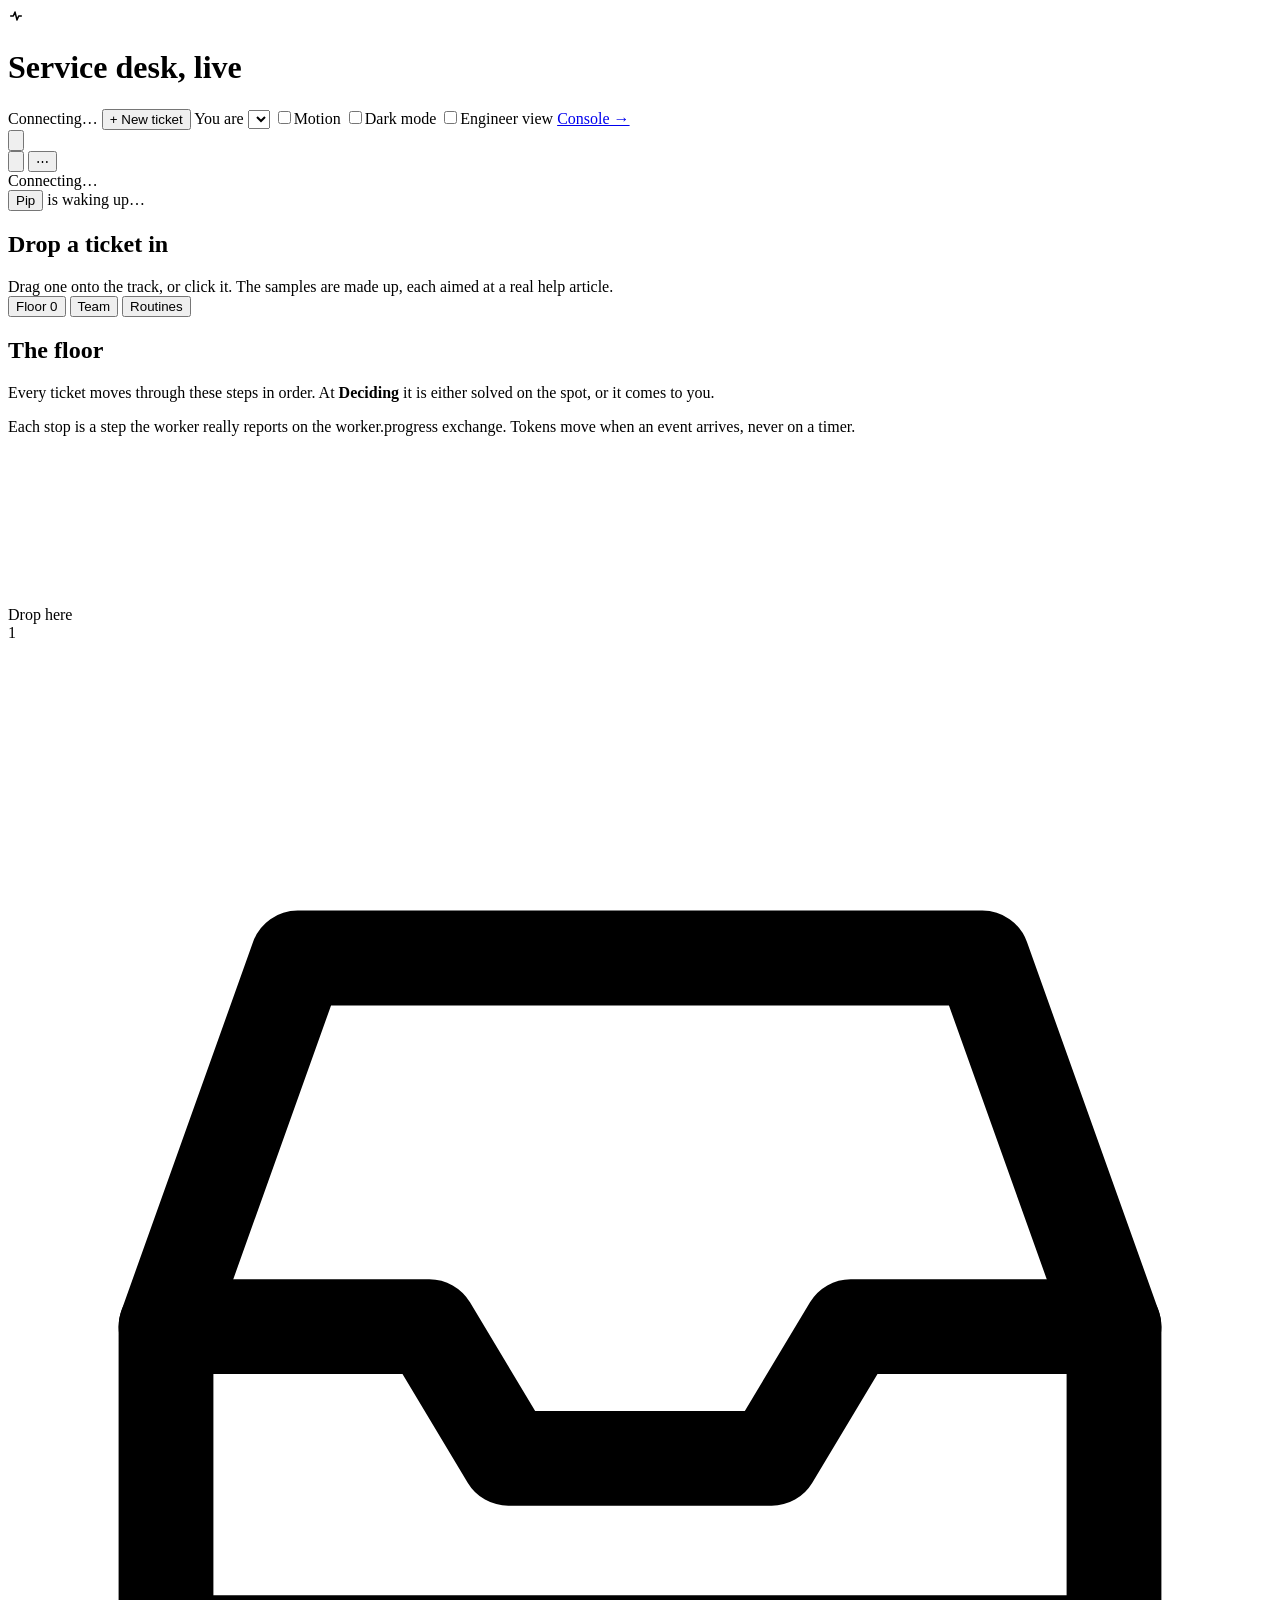
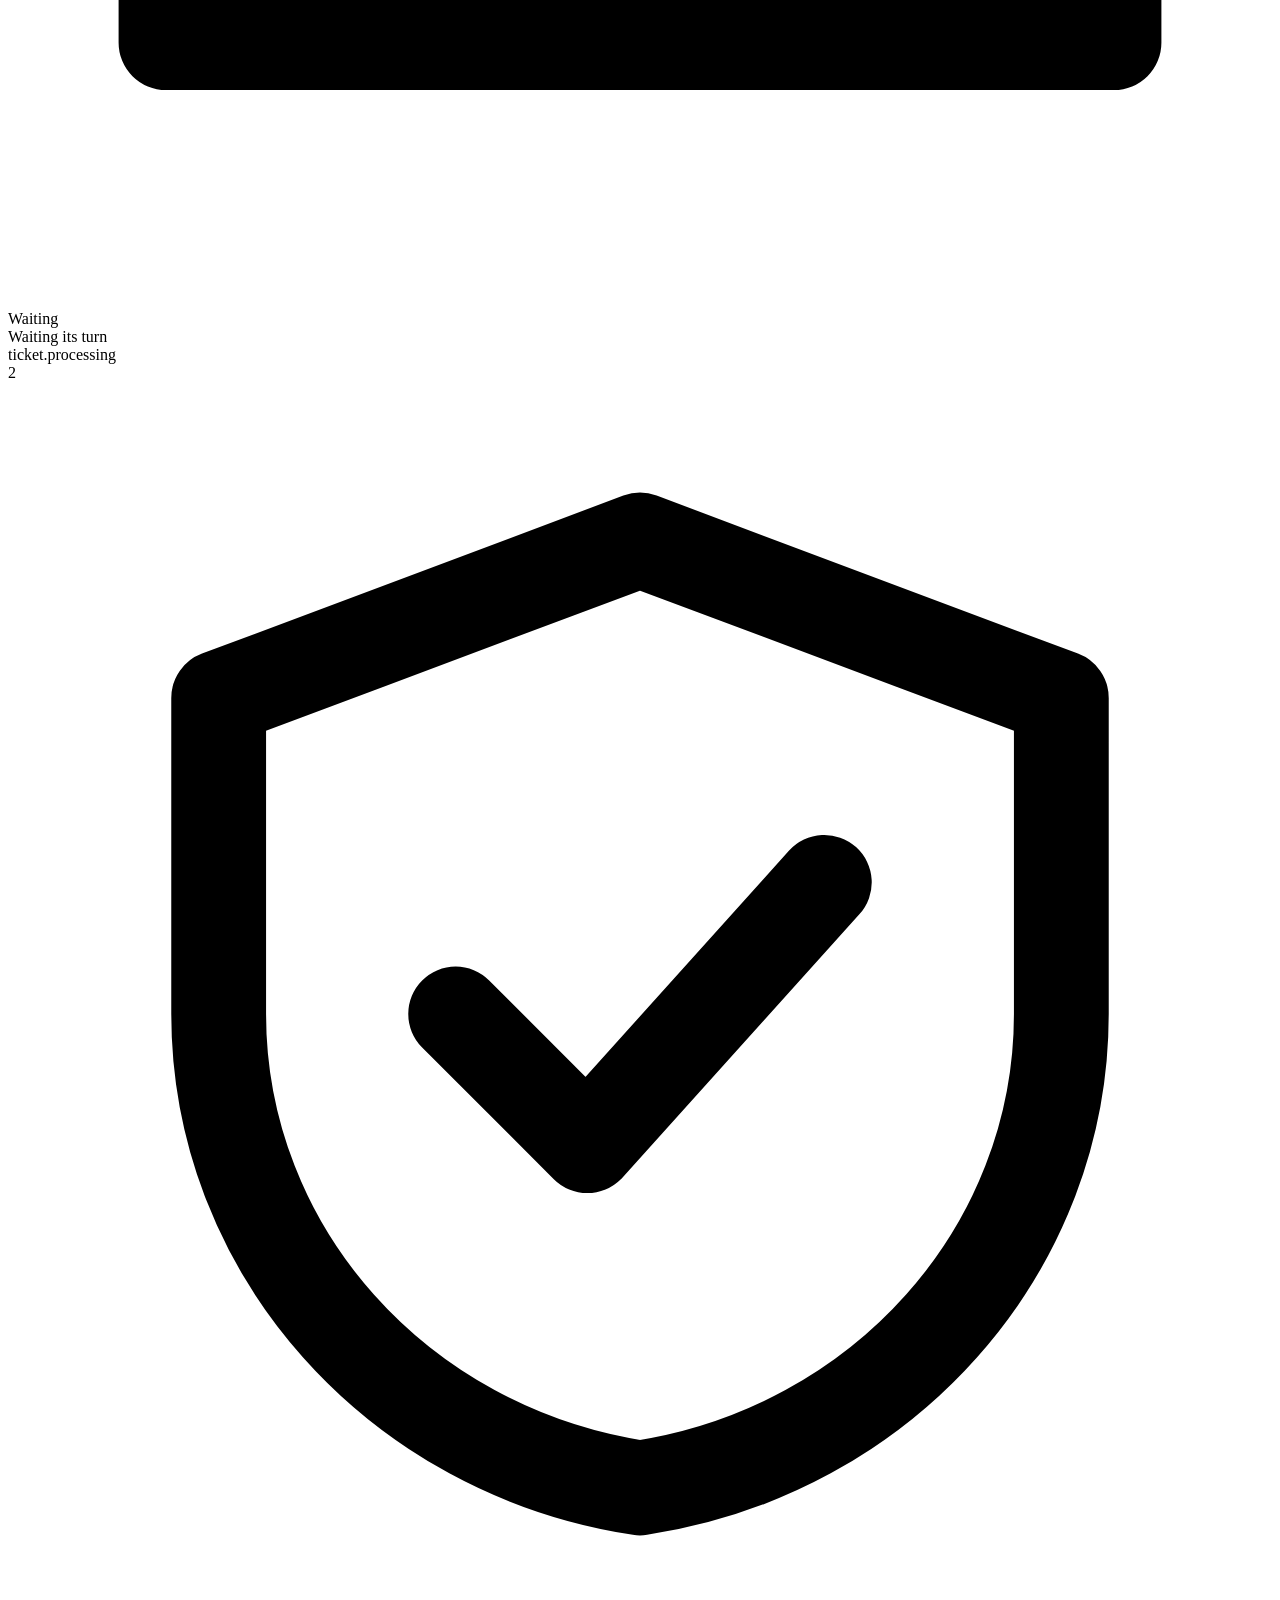
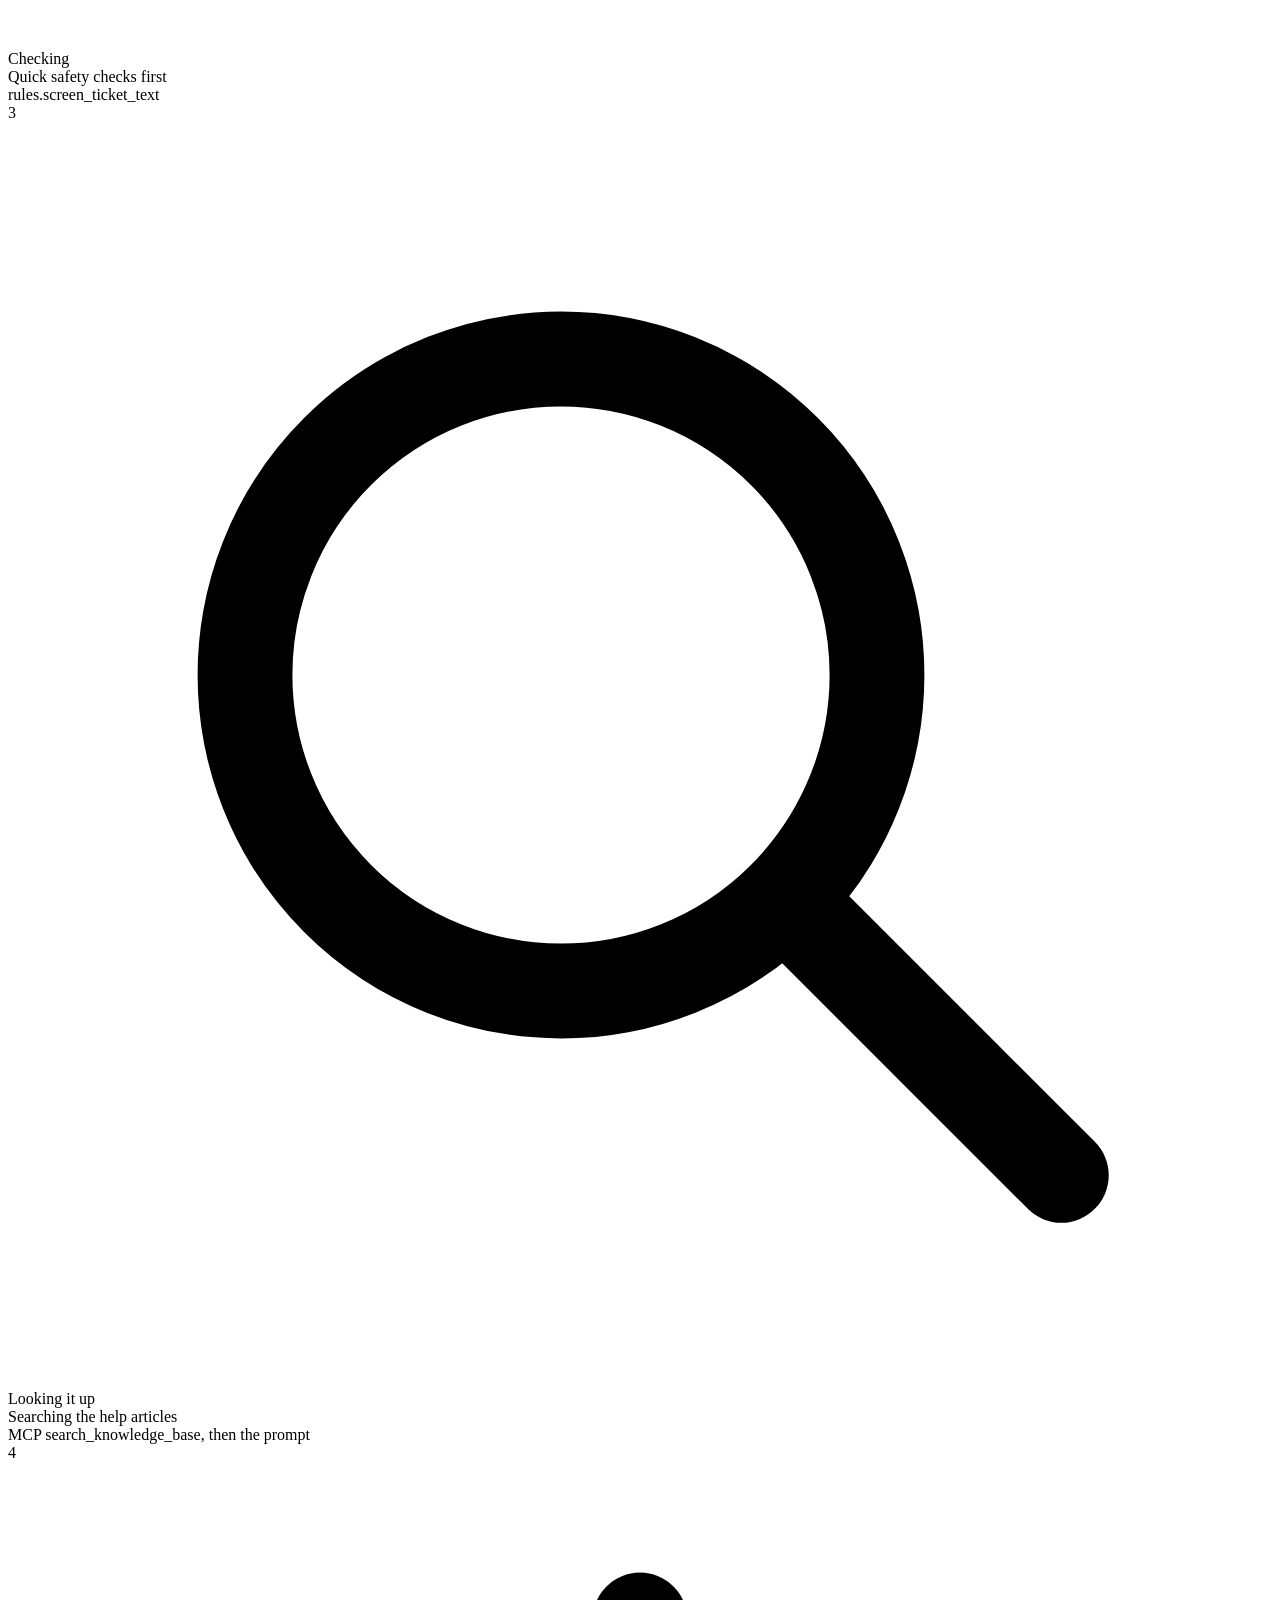
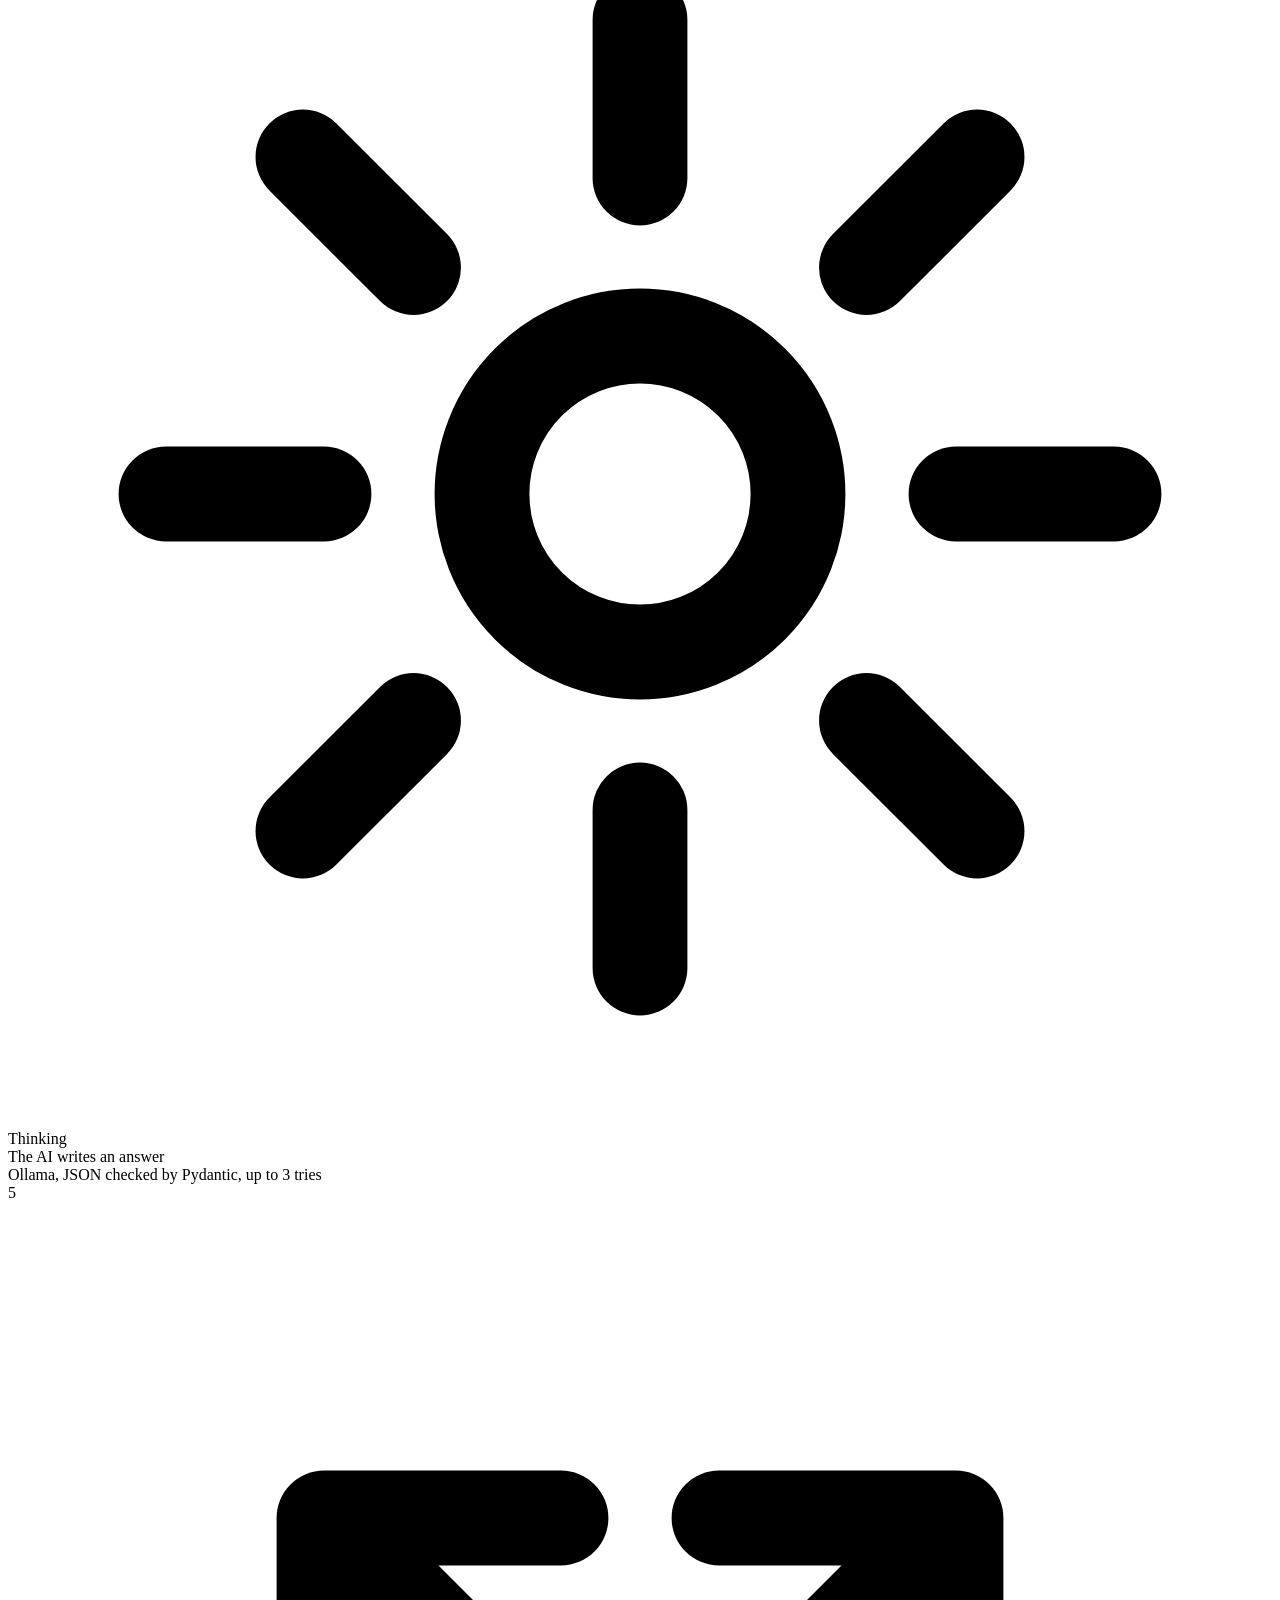
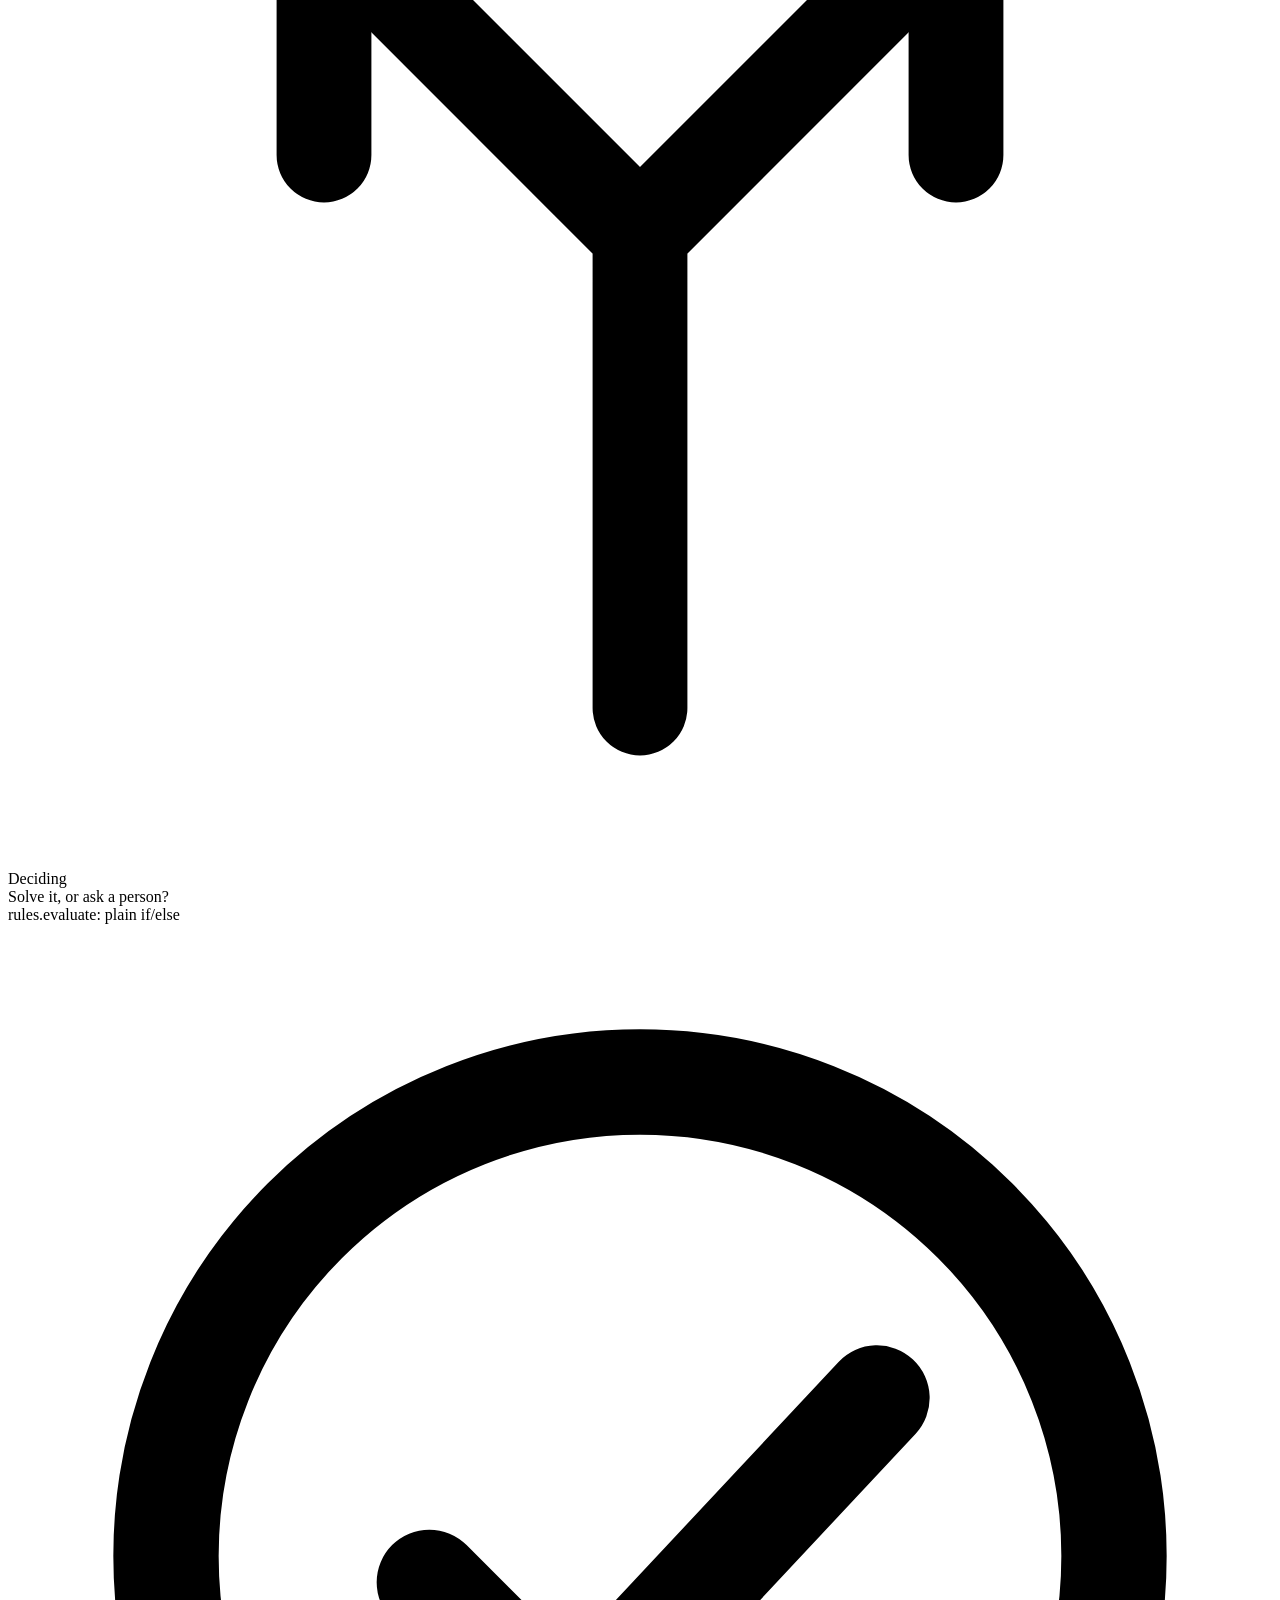
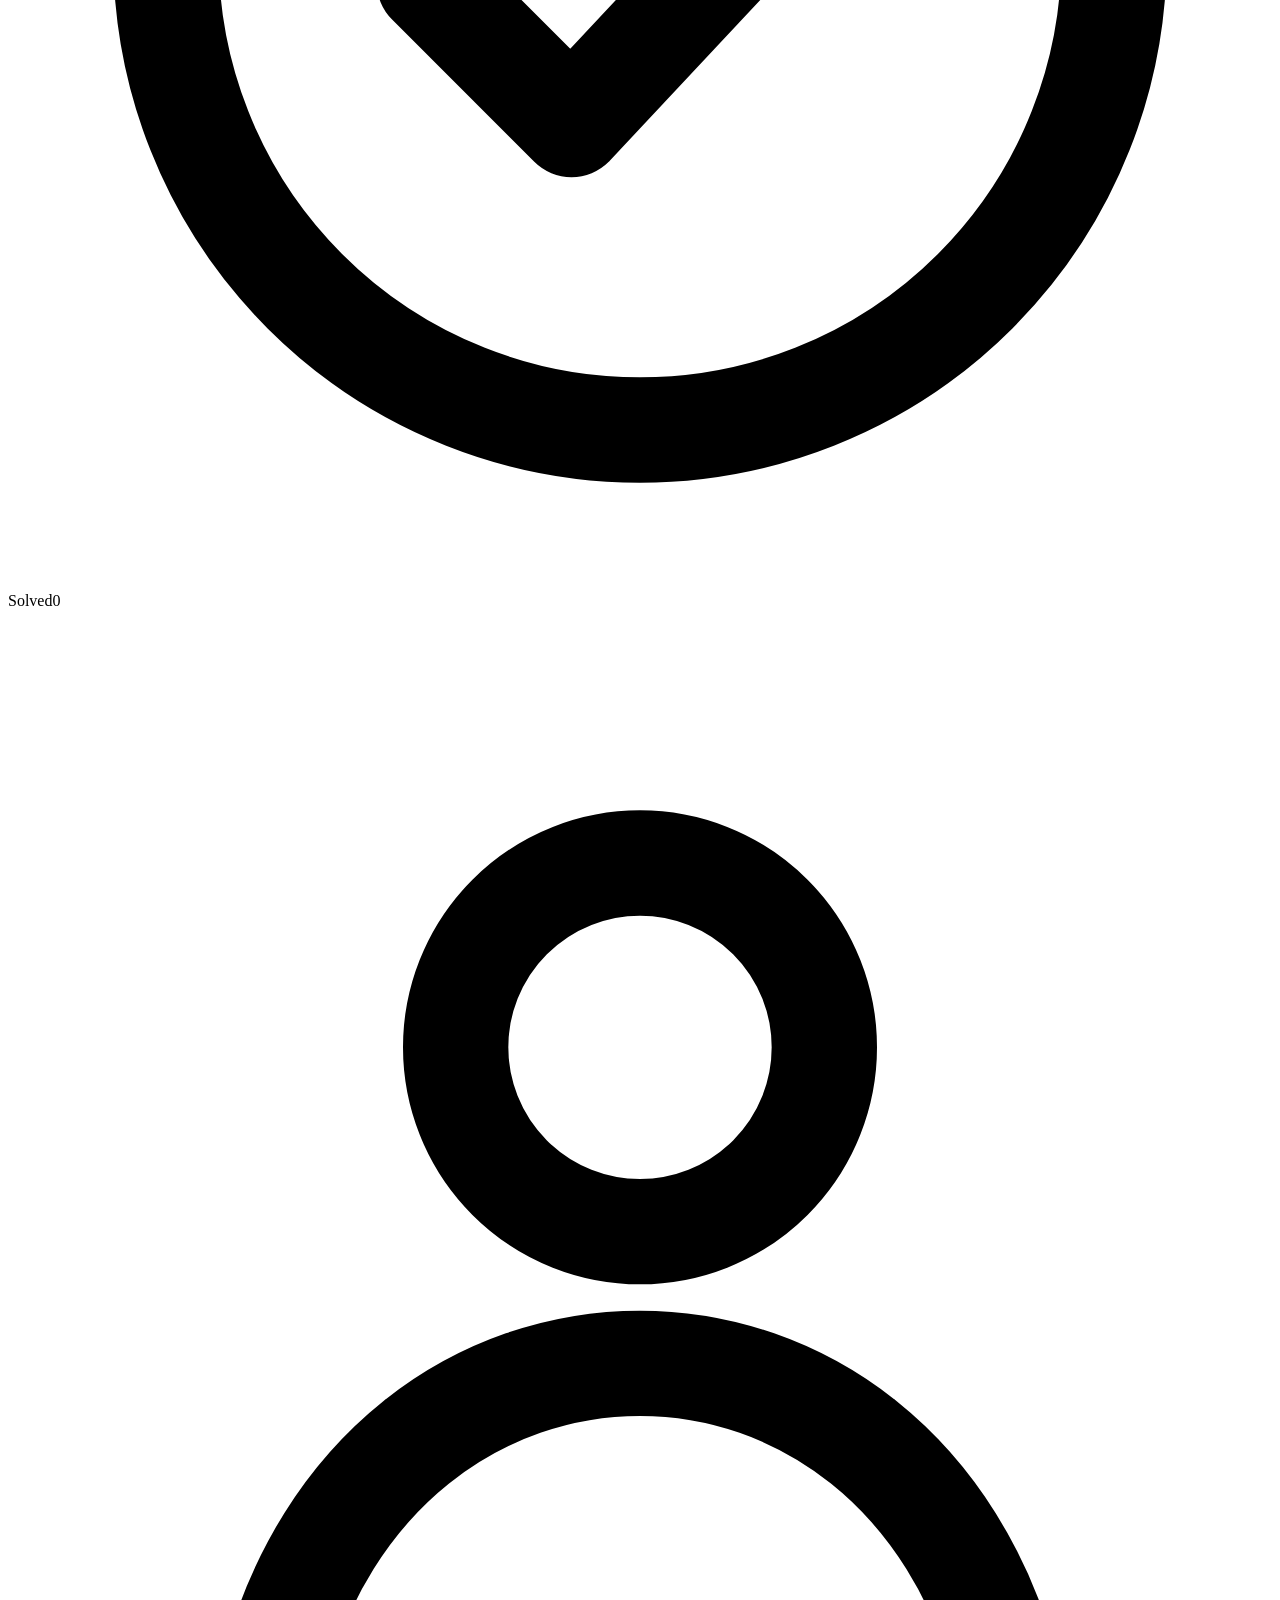
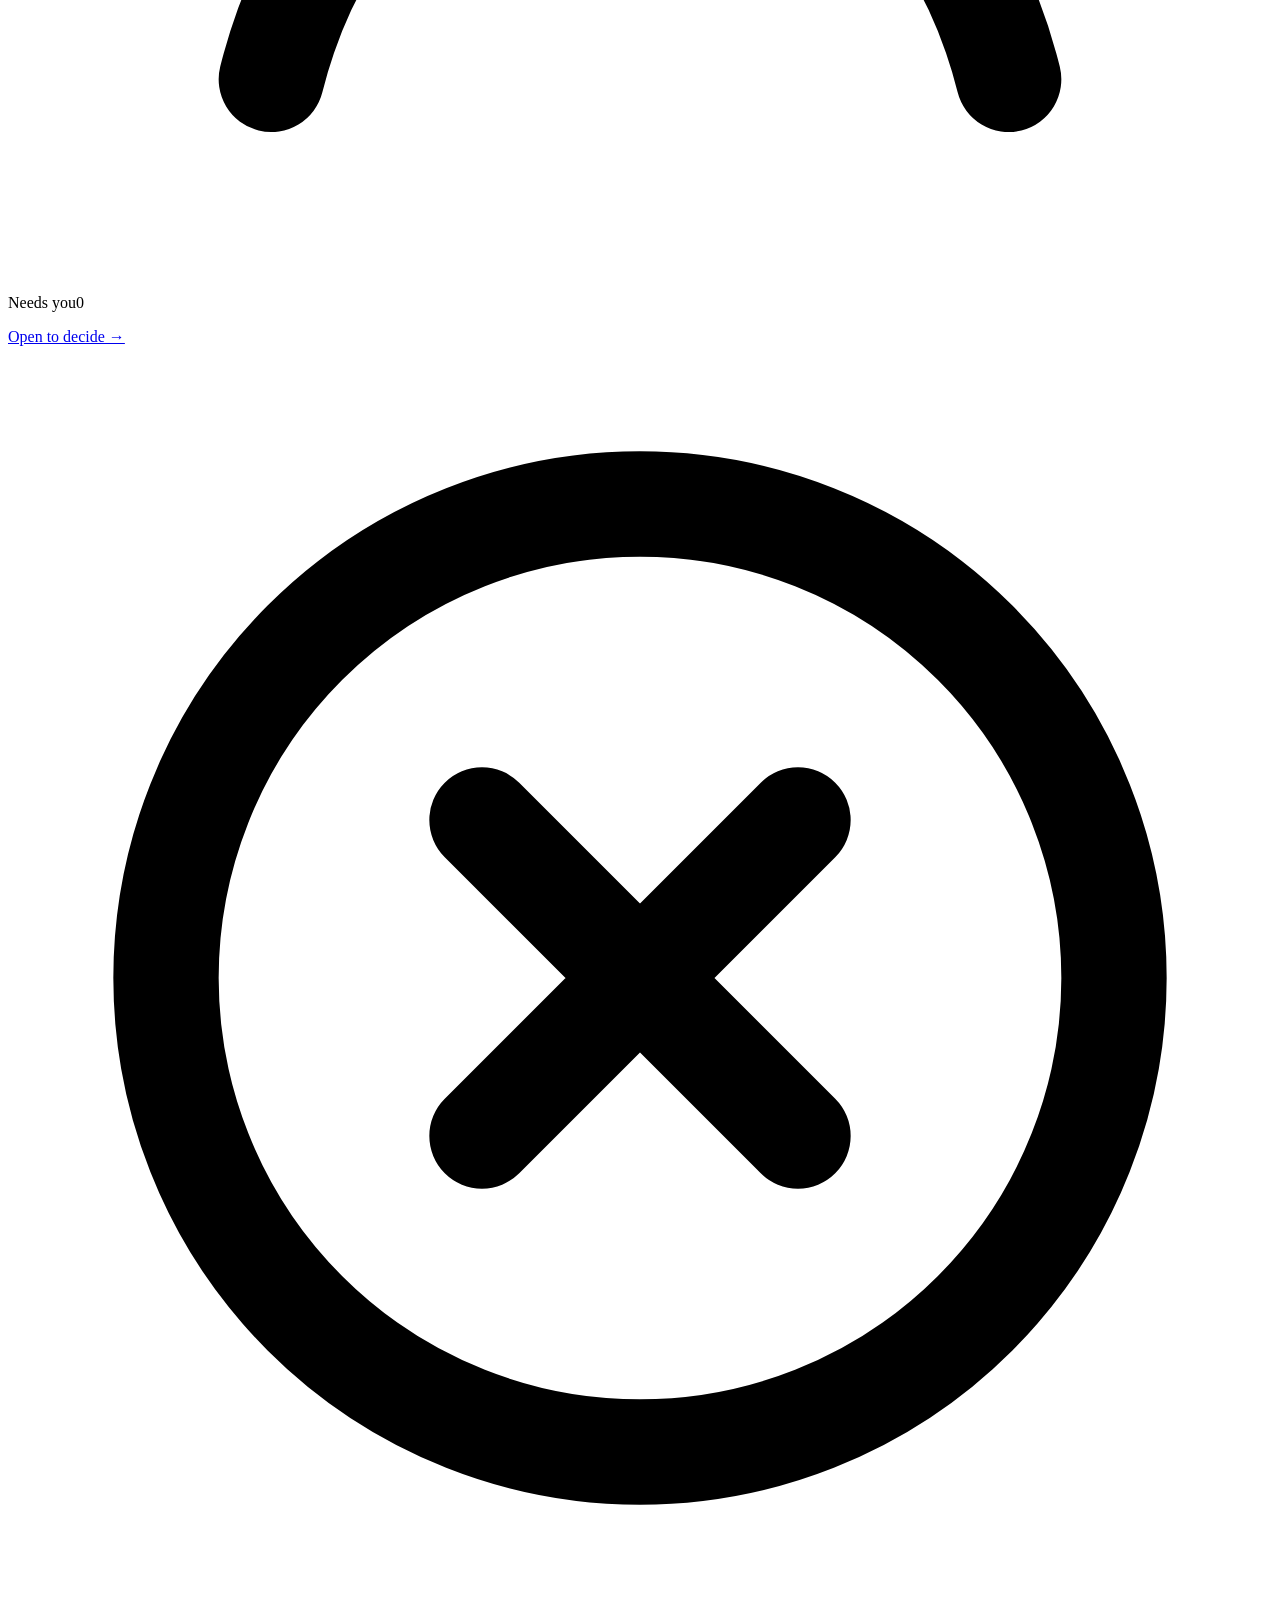
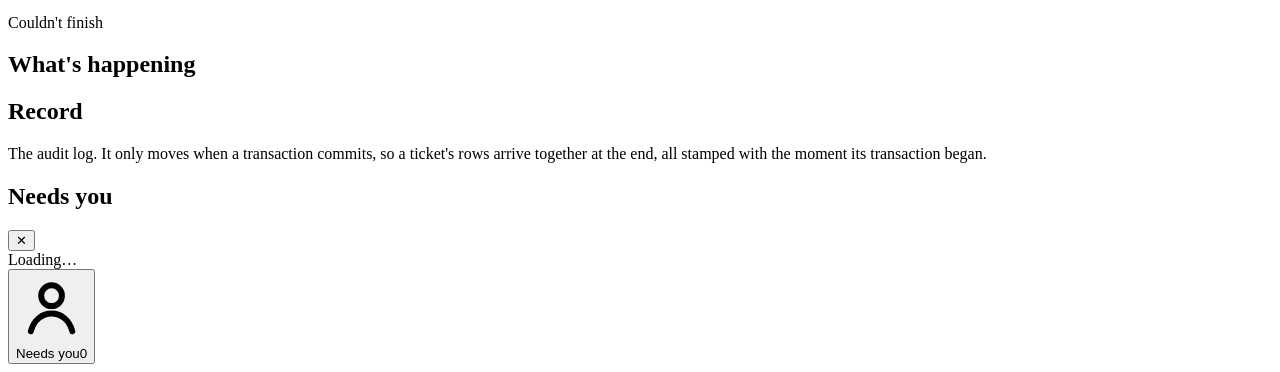
==== commit 18a75189: "Give Pip tricks, modes, a wardrobe and badges A menu, from a button beside Pip or a right-click, hol" ====
--- a/api/app/static/overseer.html
+++ b/api/app/static/overseer.html
@@ -67,6 +67,8 @@
       </button>
       <span class="pet-level" id="pet-level" hidden>Lv 1</span>
       <span class="pet-grip" id="pet-grip" title="Drag to make Pip bigger or smaller" aria-hidden="true"></span>
+      <button class="pet-more" id="pet-more" type="button" aria-label="Things to do with Pip" aria-haspopup="menu" aria-expanded="false" title="Tricks, modes, wardrobe and badges">⋯</button>
+      <span class="pet-bubble" id="pet-bubble" role="status" hidden></span>
       </div>
     </div>
     <div class="say-wrap">
@@ -75,10 +77,9 @@
         <button class="pet-name" id="pet-name" type="button" title="Click to rename">Pip</button>
         <span id="pet-line">is waking up…</span>
       </div>
-      <div class="pet-tally" id="pet-tally"></div>
       <div class="pet-xp" id="pet-xp" title="Pip earns 10 XP for every ticket the desk has solved on its own, and 5 for every one solved with a person's help. Everyone sees the same level: it comes from the database."></div>
     </div>
-    <div class="chips" id="chips"></div>
+    <div class="stats" id="chips" aria-label="The desk today"></div>
   </section>
   <section class="tray" aria-labelledby="tray-title">
     <div class="tray-head">
@@ -106,30 +107,35 @@
         <div class="slot" id="slot" aria-hidden="true"><span>Drop here</span></div>
 
         <div class="stop station" data-stop="queue">
+          <span class="step" aria-hidden="true">1</span>
           <div class="head"><svg viewBox="0 0 24 24" fill="none" stroke="currentColor" stroke-width="1.8" stroke-linecap="round" stroke-linejoin="round"><path d="M3 13h5l1.5 2.5h5L16 13h5"/><path d="M5.5 6h13L21 13v6H3v-6z"/></svg><span class="name">Waiting</span></div>
           <div class="does plain">Waiting its turn</div>
           <div class="does eng mono">ticket.processing</div>
           <div class="dock"></div>
         </div>
         <div class="stop station" data-stop="screen">
+          <span class="step" aria-hidden="true">2</span>
           <div class="head"><svg viewBox="0 0 24 24" fill="none" stroke="currentColor" stroke-width="1.8" stroke-linecap="round" stroke-linejoin="round"><path d="M12 3l8 3v6c0 4.5-3.4 8.3-8 9-4.6-.7-8-4.5-8-9V6z"/><path d="M8.5 12l2.5 2.5 4.5-5"/></svg><span class="name">Checking</span></div>
           <div class="does plain">Quick safety checks first</div>
           <div class="does eng mono">rules.screen_ticket_text</div>
           <div class="dock"></div>
         </div>
         <div class="stop station" data-stop="retrieve">
+          <span class="step" aria-hidden="true">3</span>
           <div class="head"><svg viewBox="0 0 24 24" fill="none" stroke="currentColor" stroke-width="1.8" stroke-linecap="round" stroke-linejoin="round"><circle cx="10.5" cy="10.5" r="6"/><path d="M15 15l5 5"/></svg><span class="name">Looking it up</span></div>
           <div class="does plain">Searching the help articles</div>
           <div class="does eng mono">MCP search_knowledge_base, then the prompt</div>
           <div class="dock"></div>
         </div>
         <div class="stop station" data-stop="model">
+          <span class="step" aria-hidden="true">4</span>
           <div class="head"><svg viewBox="0 0 24 24" fill="none" stroke="currentColor" stroke-width="1.8" stroke-linecap="round" stroke-linejoin="round"><path d="M12 3v3M12 18v3M3 12h3M18 12h3M5.6 5.6l2.1 2.1M16.3 16.3l2.1 2.1M18.4 5.6l-2.1 2.1M7.7 16.3l-2.1 2.1"/><circle cx="12" cy="12" r="3"/></svg><span class="name">Thinking</span></div>
           <div class="does plain">The AI writes an answer</div>
           <div class="does eng mono">Ollama, JSON checked by Pydantic, up to 3 tries</div>
           <div class="dock"></div>
         </div>
         <div class="stop station" data-stop="gate">
+          <span class="step" aria-hidden="true">5</span>
           <div class="head"><svg viewBox="0 0 24 24" fill="none" stroke="currentColor" stroke-width="1.8" stroke-linecap="round" stroke-linejoin="round"><path d="M12 21v-9M12 12L6.5 6.5M12 12l5.5-5.5"/><path d="M6 10.5V6h4.5M18 10.5V6h-4.5"/></svg><span class="name">Deciding</span></div>
           <div class="does plain">Solve it, or ask a person?</div>
           <div class="does eng mono">rules.evaluate: plain if/else</div>
@@ -200,6 +206,8 @@
 <button class="drawer-tab" id="drawer-tab" type="button" aria-controls="drawer" aria-expanded="false">
   <svg viewBox="0 0 24 24" fill="none" stroke="currentColor" stroke-width="2" stroke-linecap="round" stroke-linejoin="round" aria-hidden="true"><circle cx="12" cy="8" r="3.5"/><path d="M5 20c1-4 4-6 7-6s6 2 7 6"/></svg><span>Needs you</span><span class="count zero" id="tab-count">0</span>
 </button>
+
+<div class="pet-menu" id="pet-menu" role="menu" aria-label="Things to do with Pip" hidden></div>
 
 <!-- Write your own ticket. It goes in through POST /tickets like any other. -->
 <dialog class="sheet" id="new-ticket" aria-labelledby="nt-title">
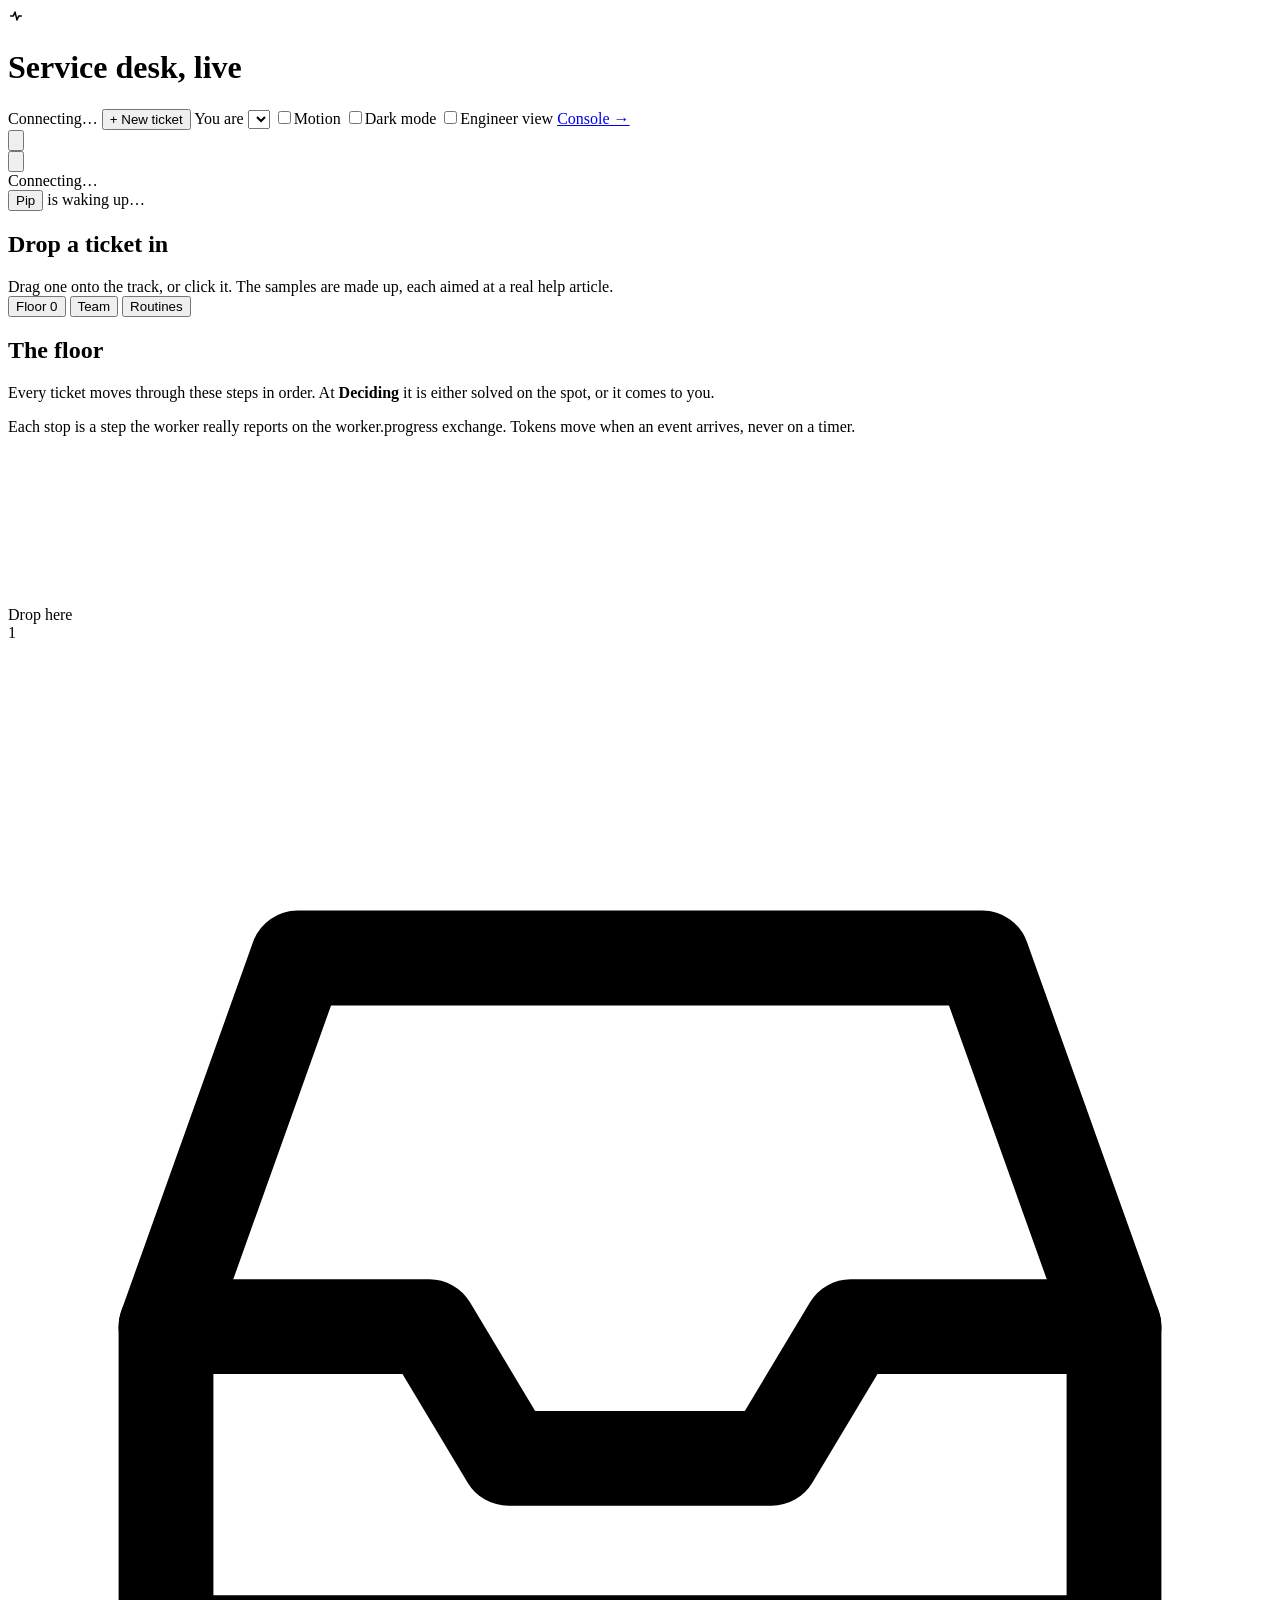
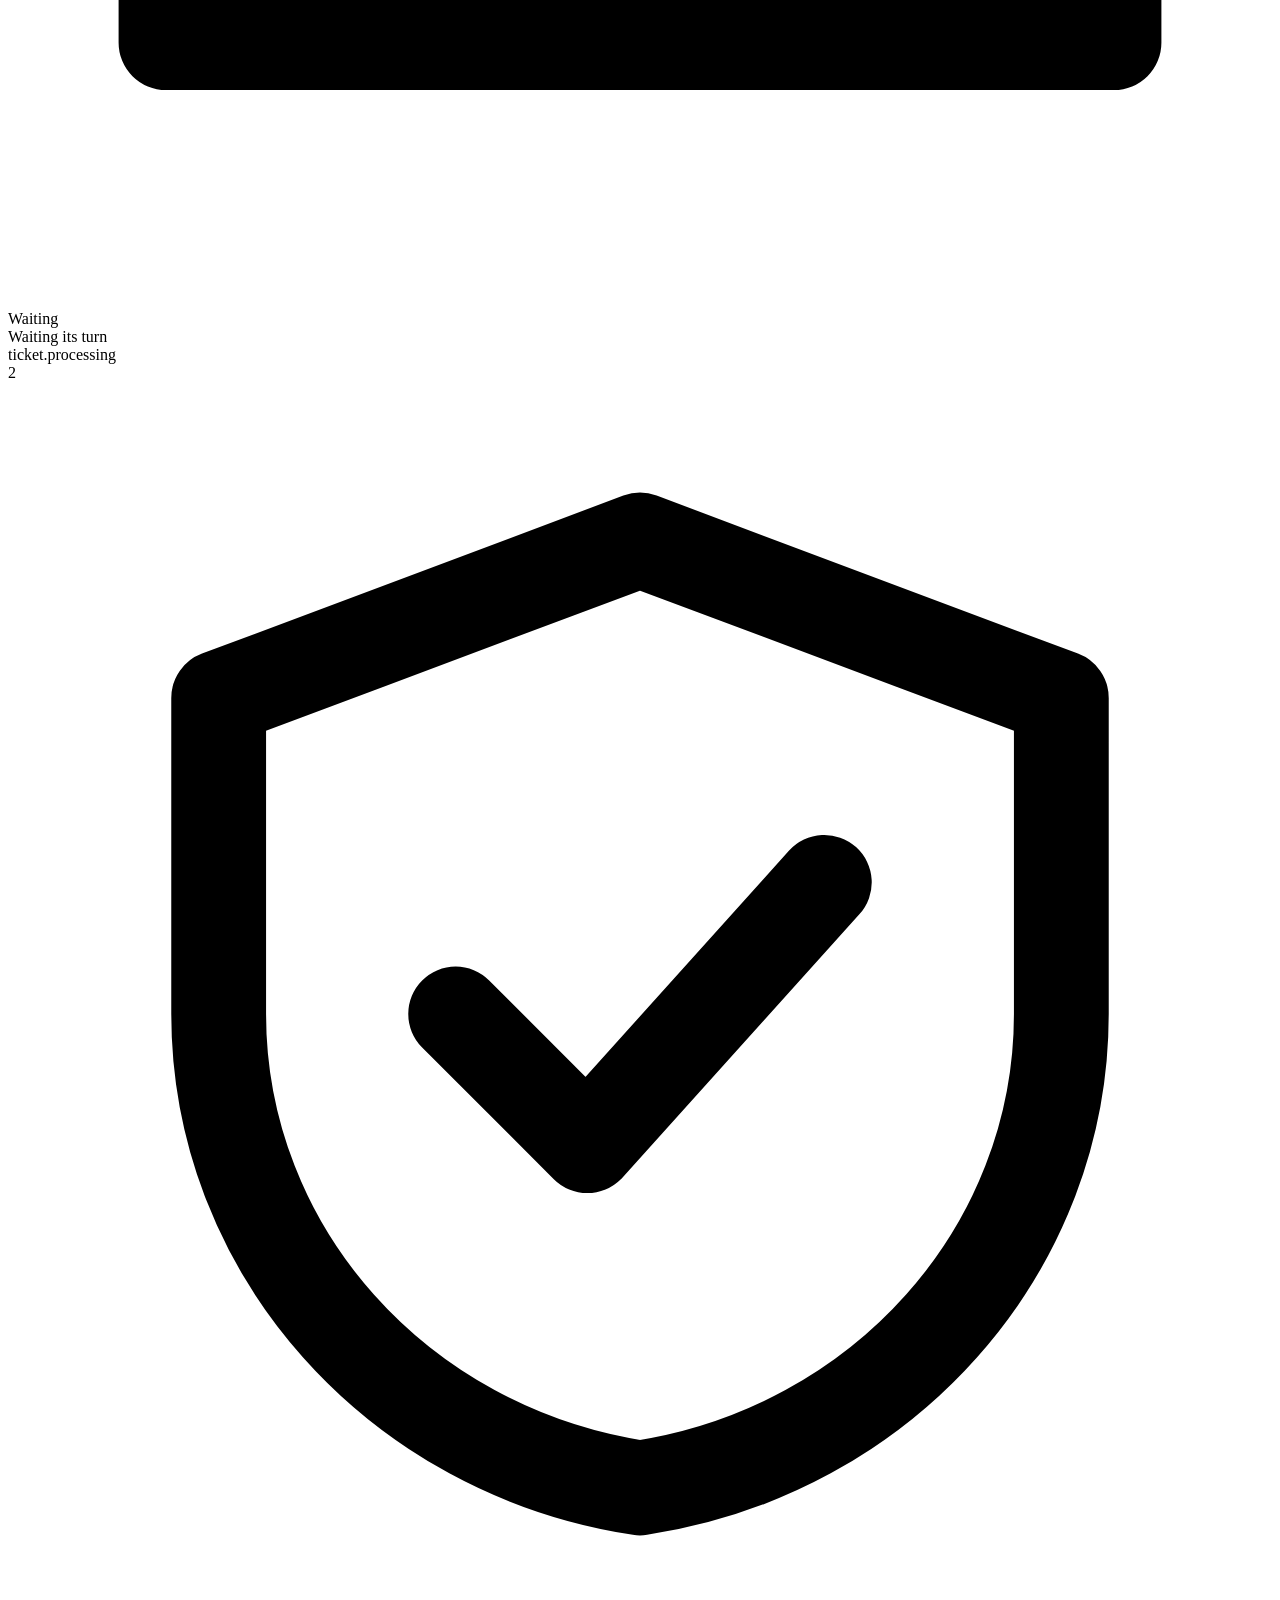
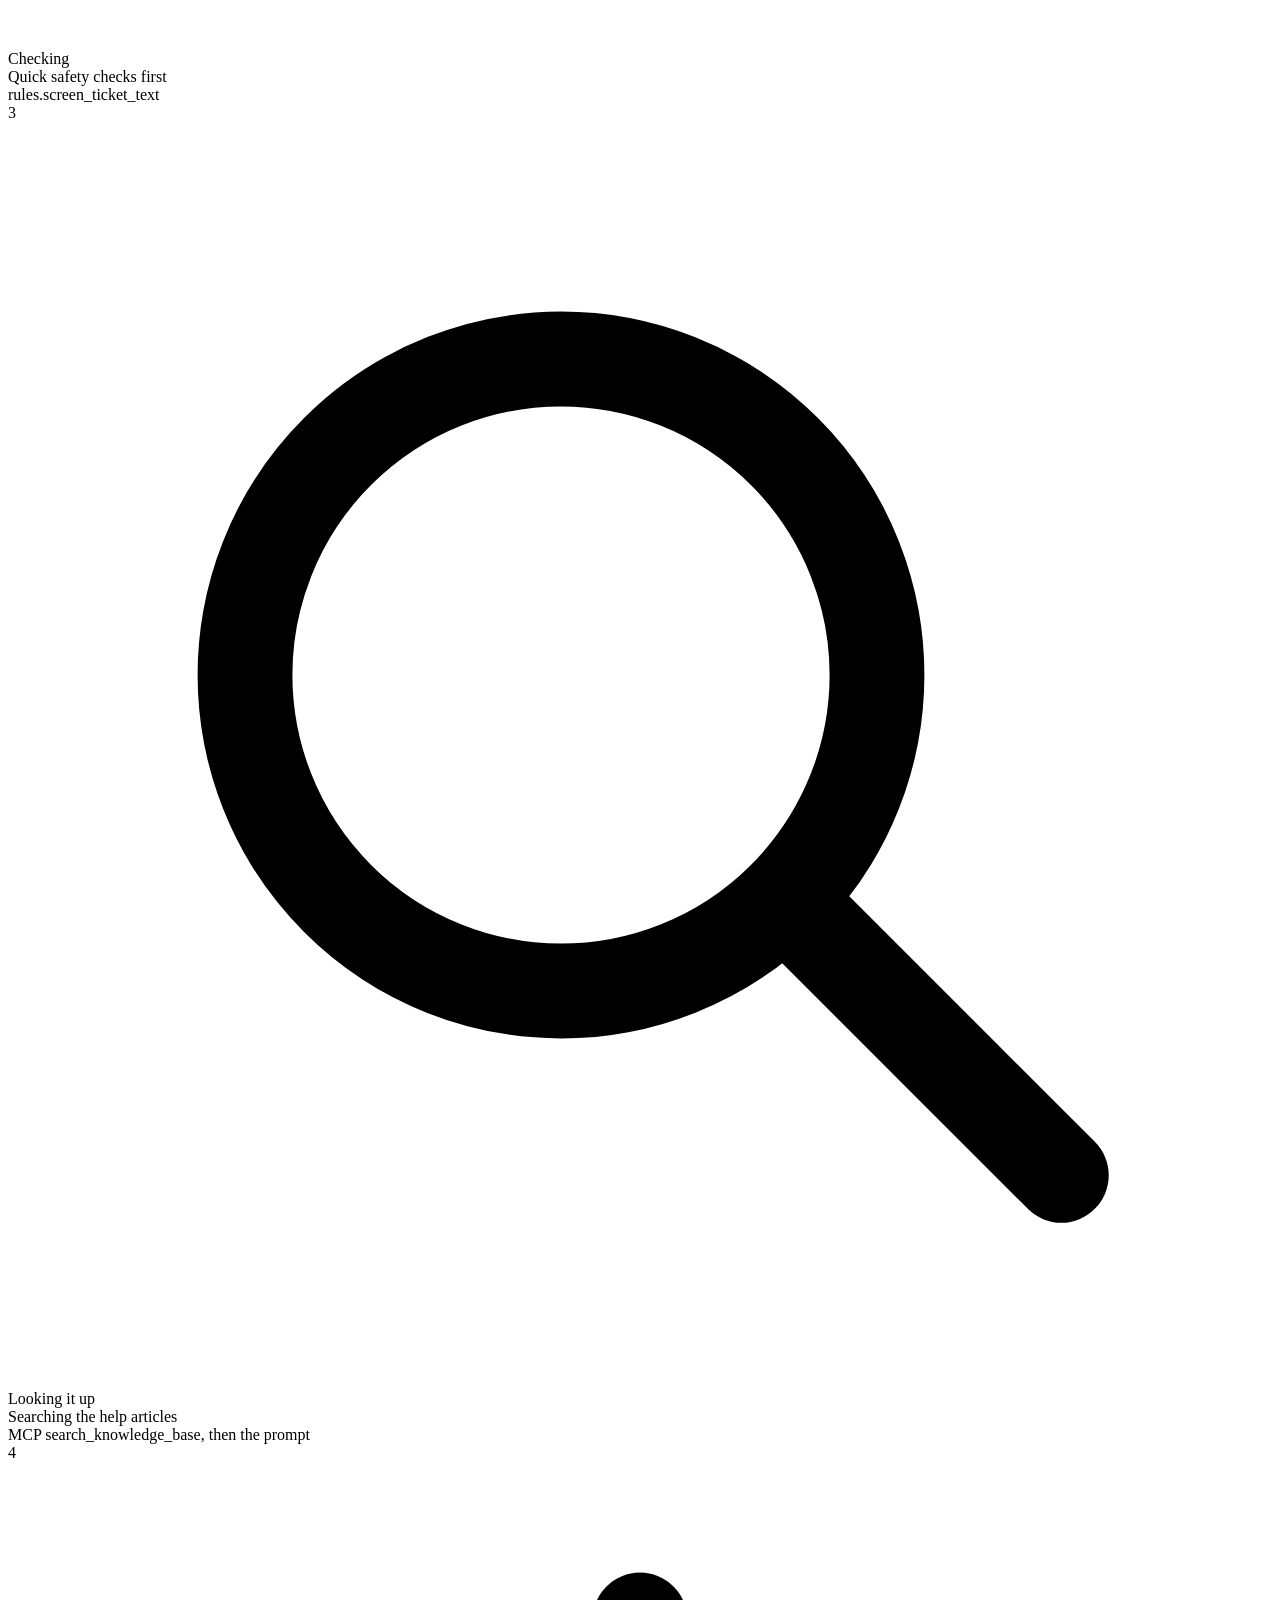
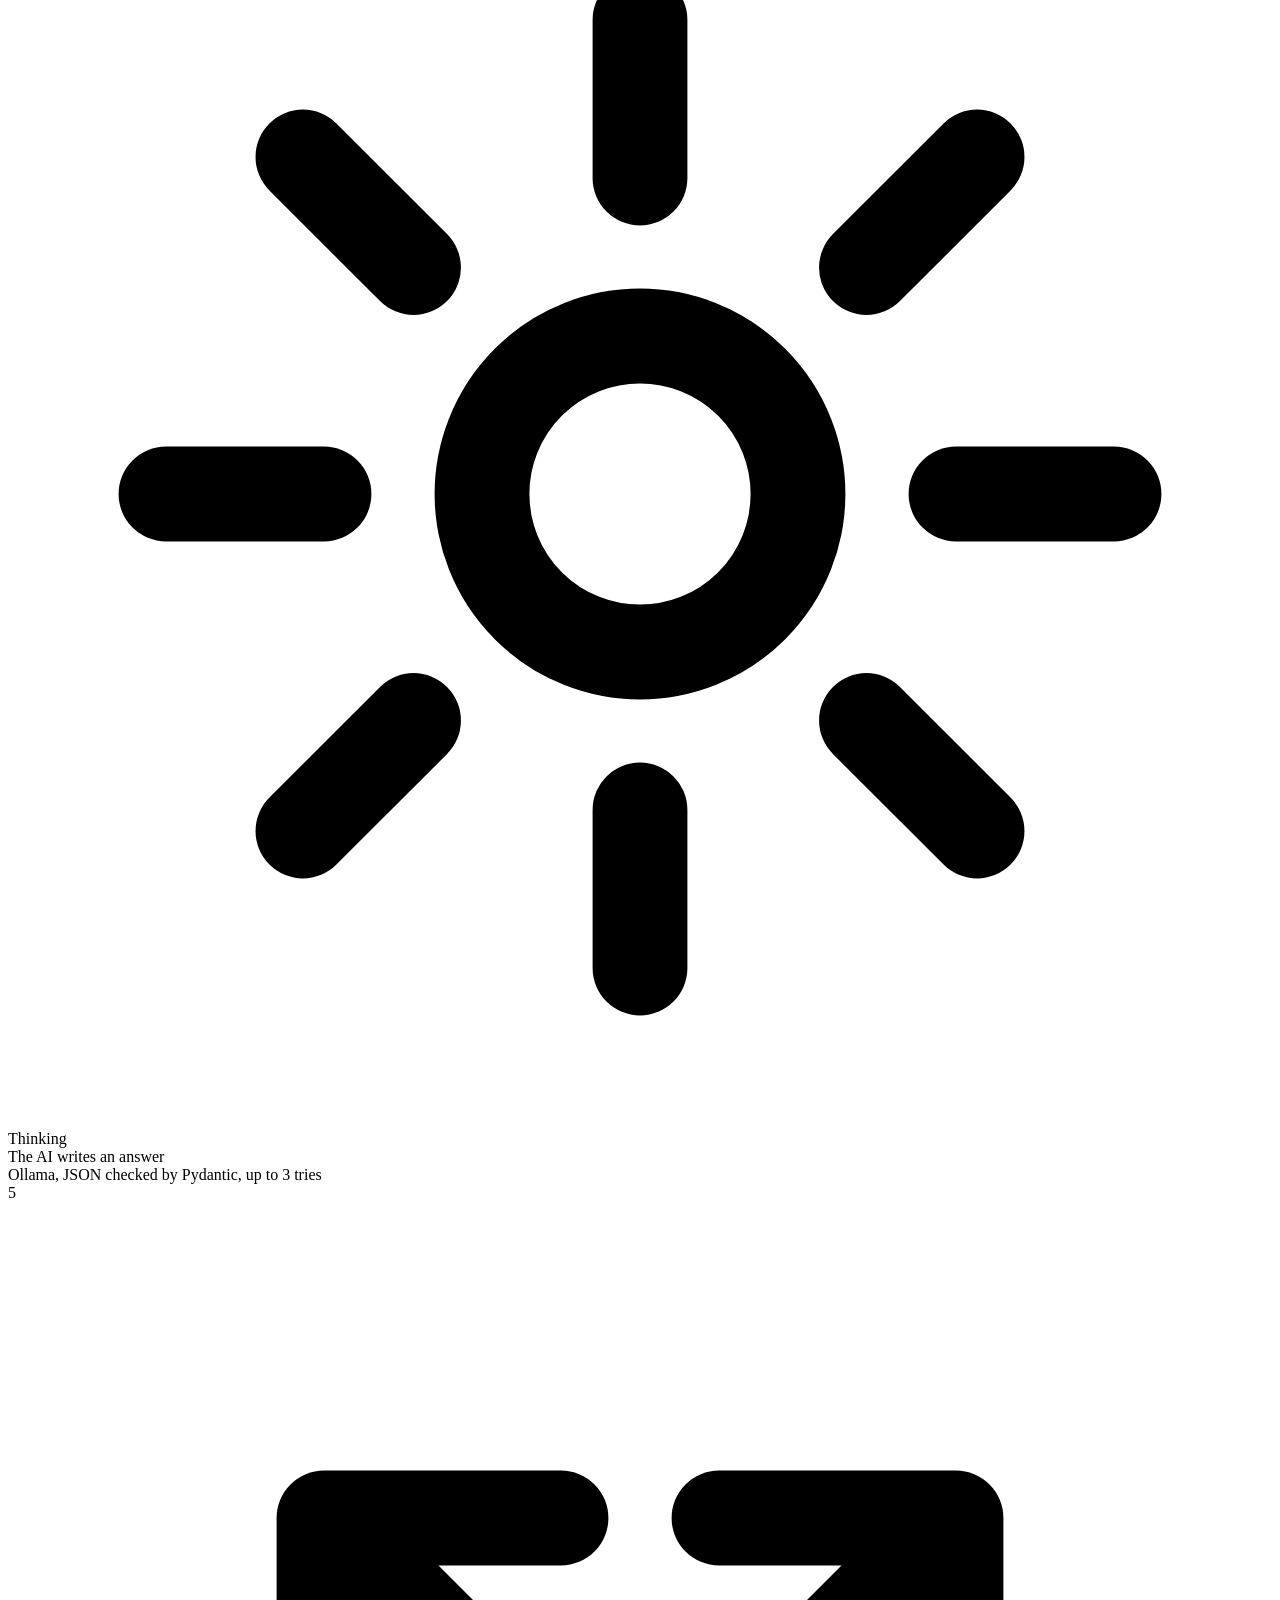
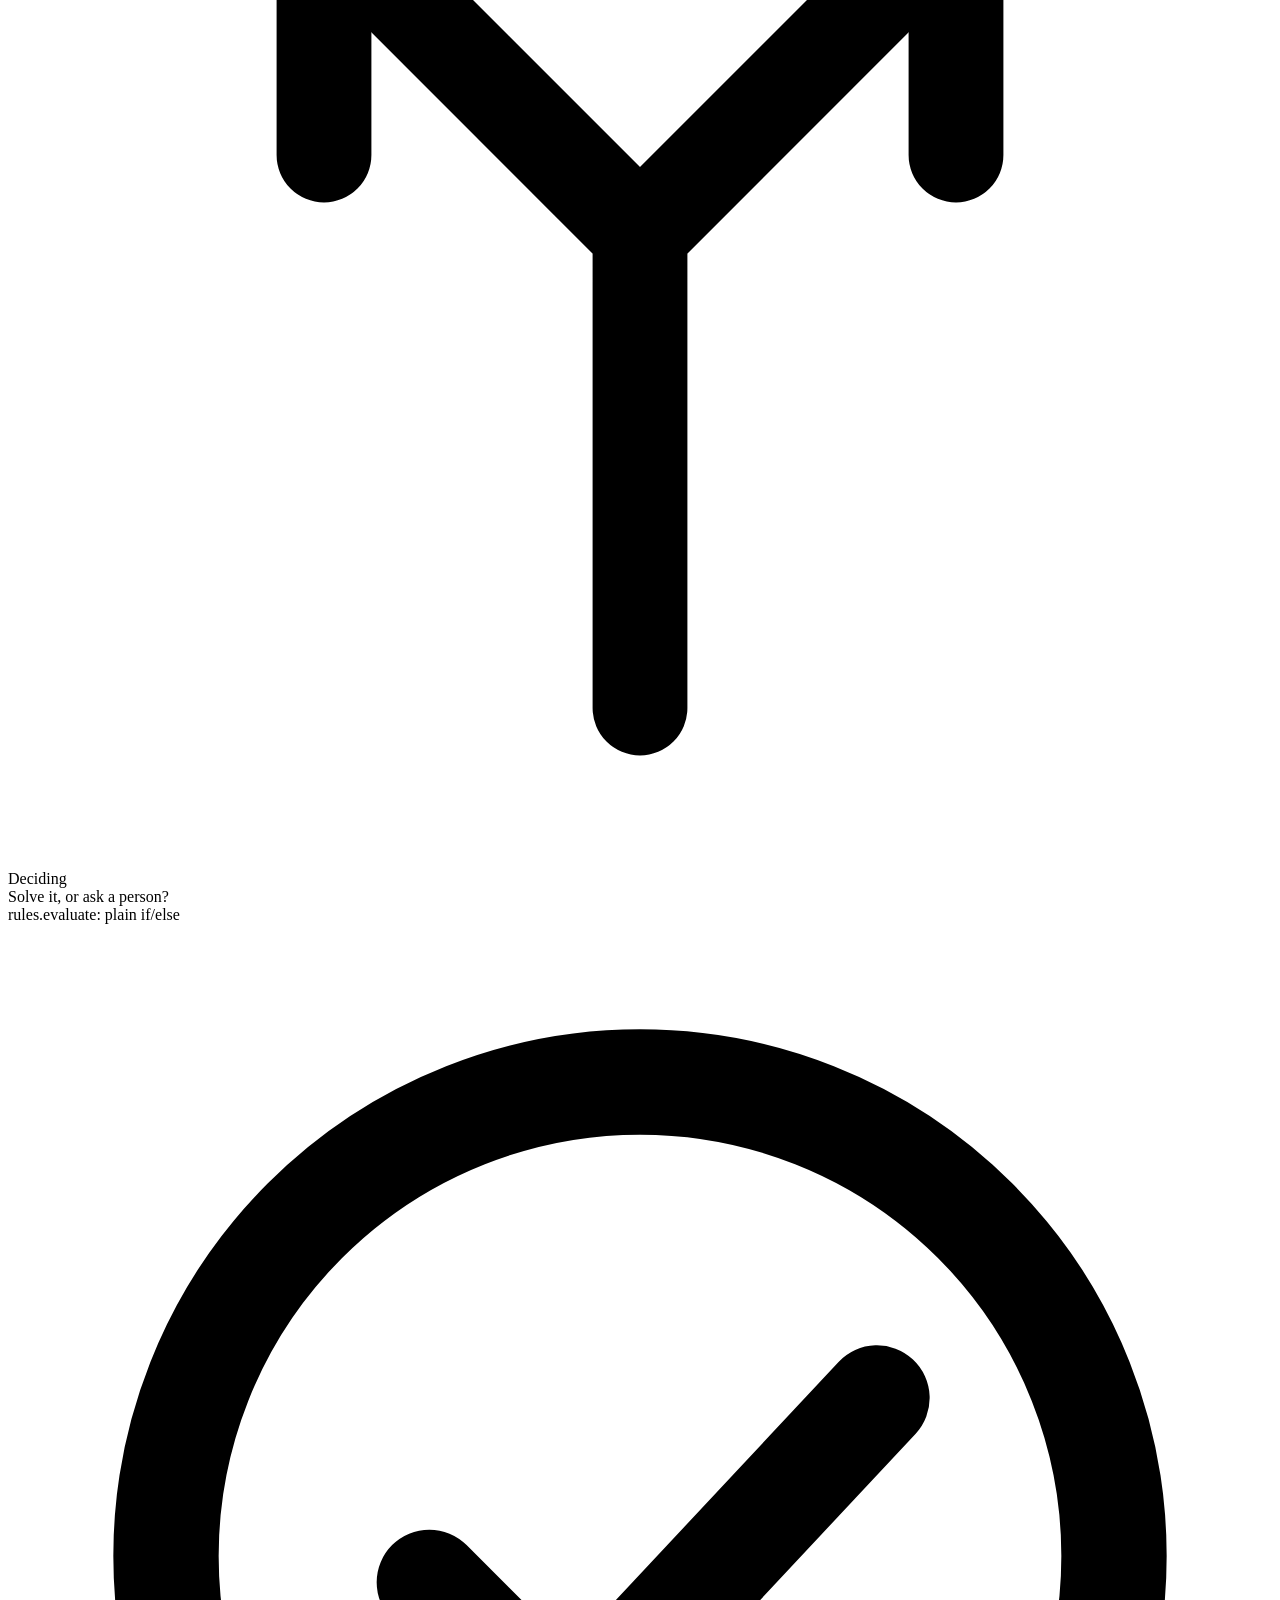
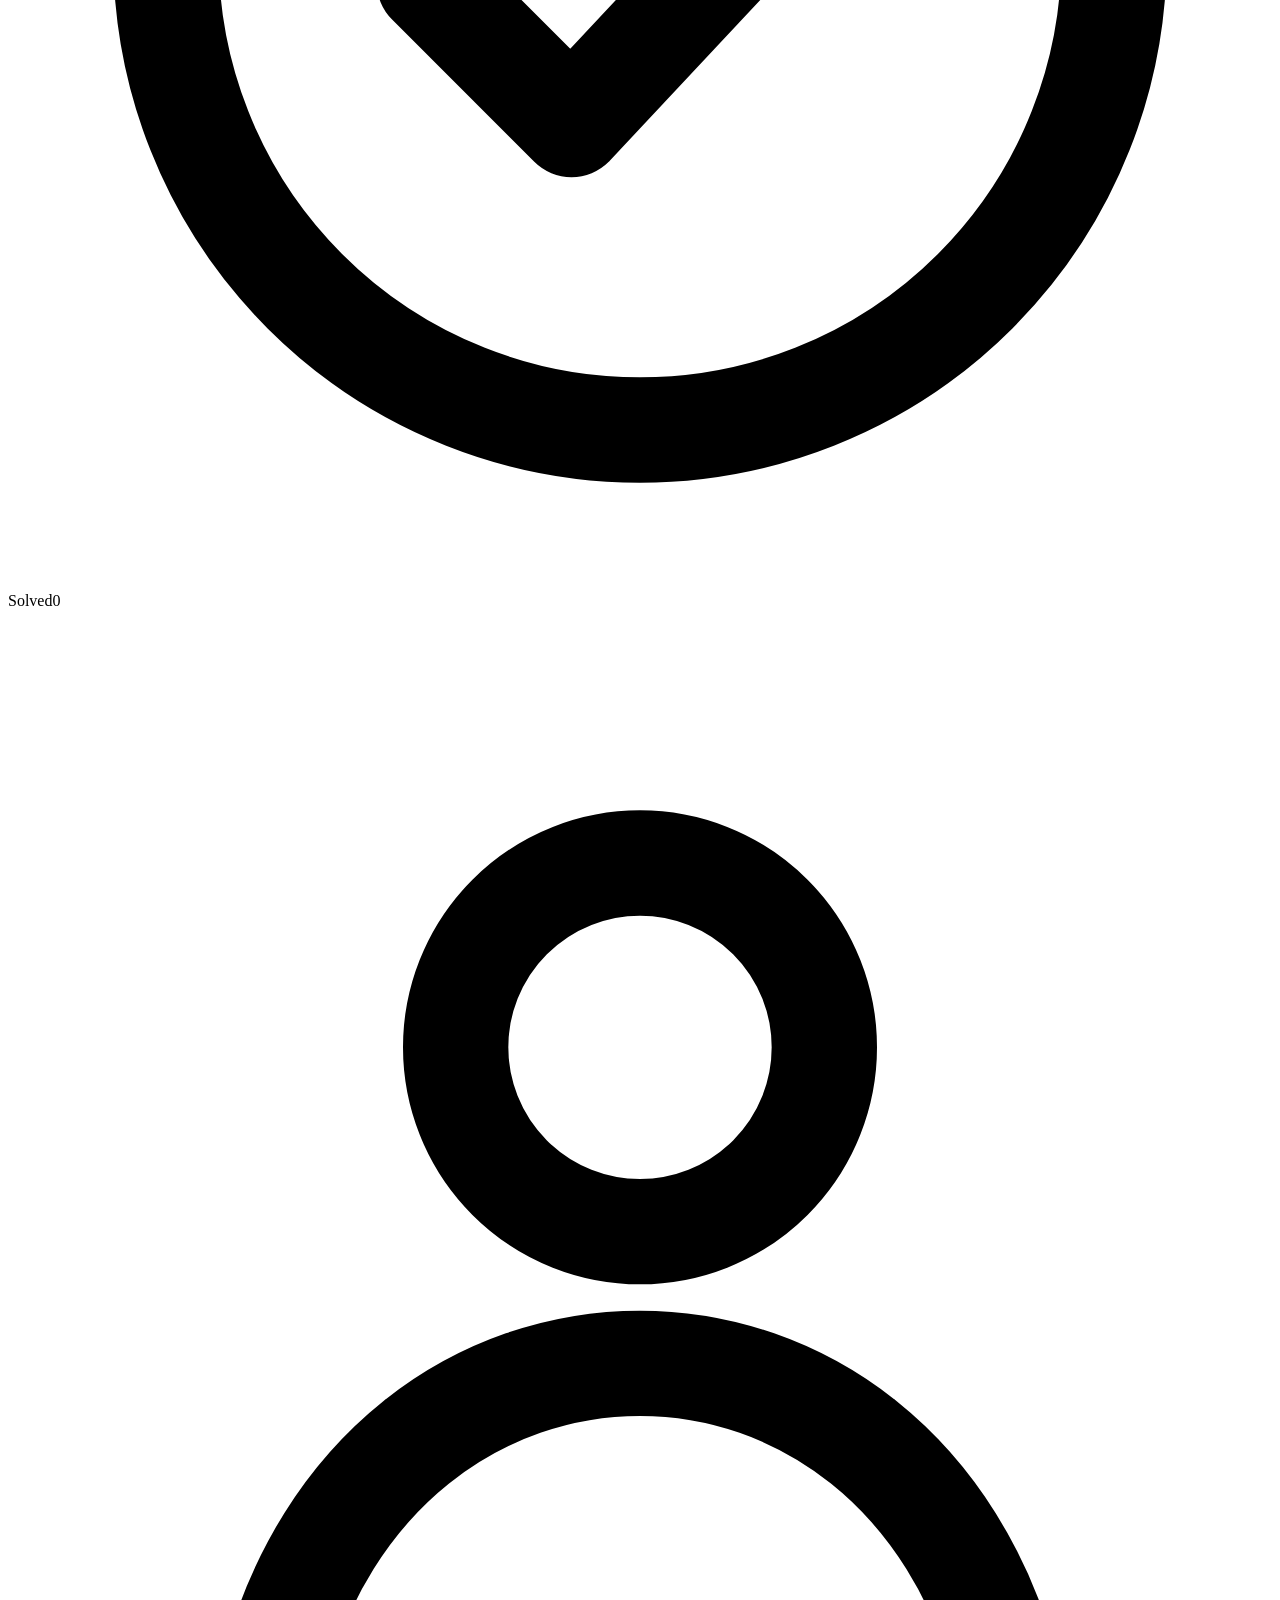
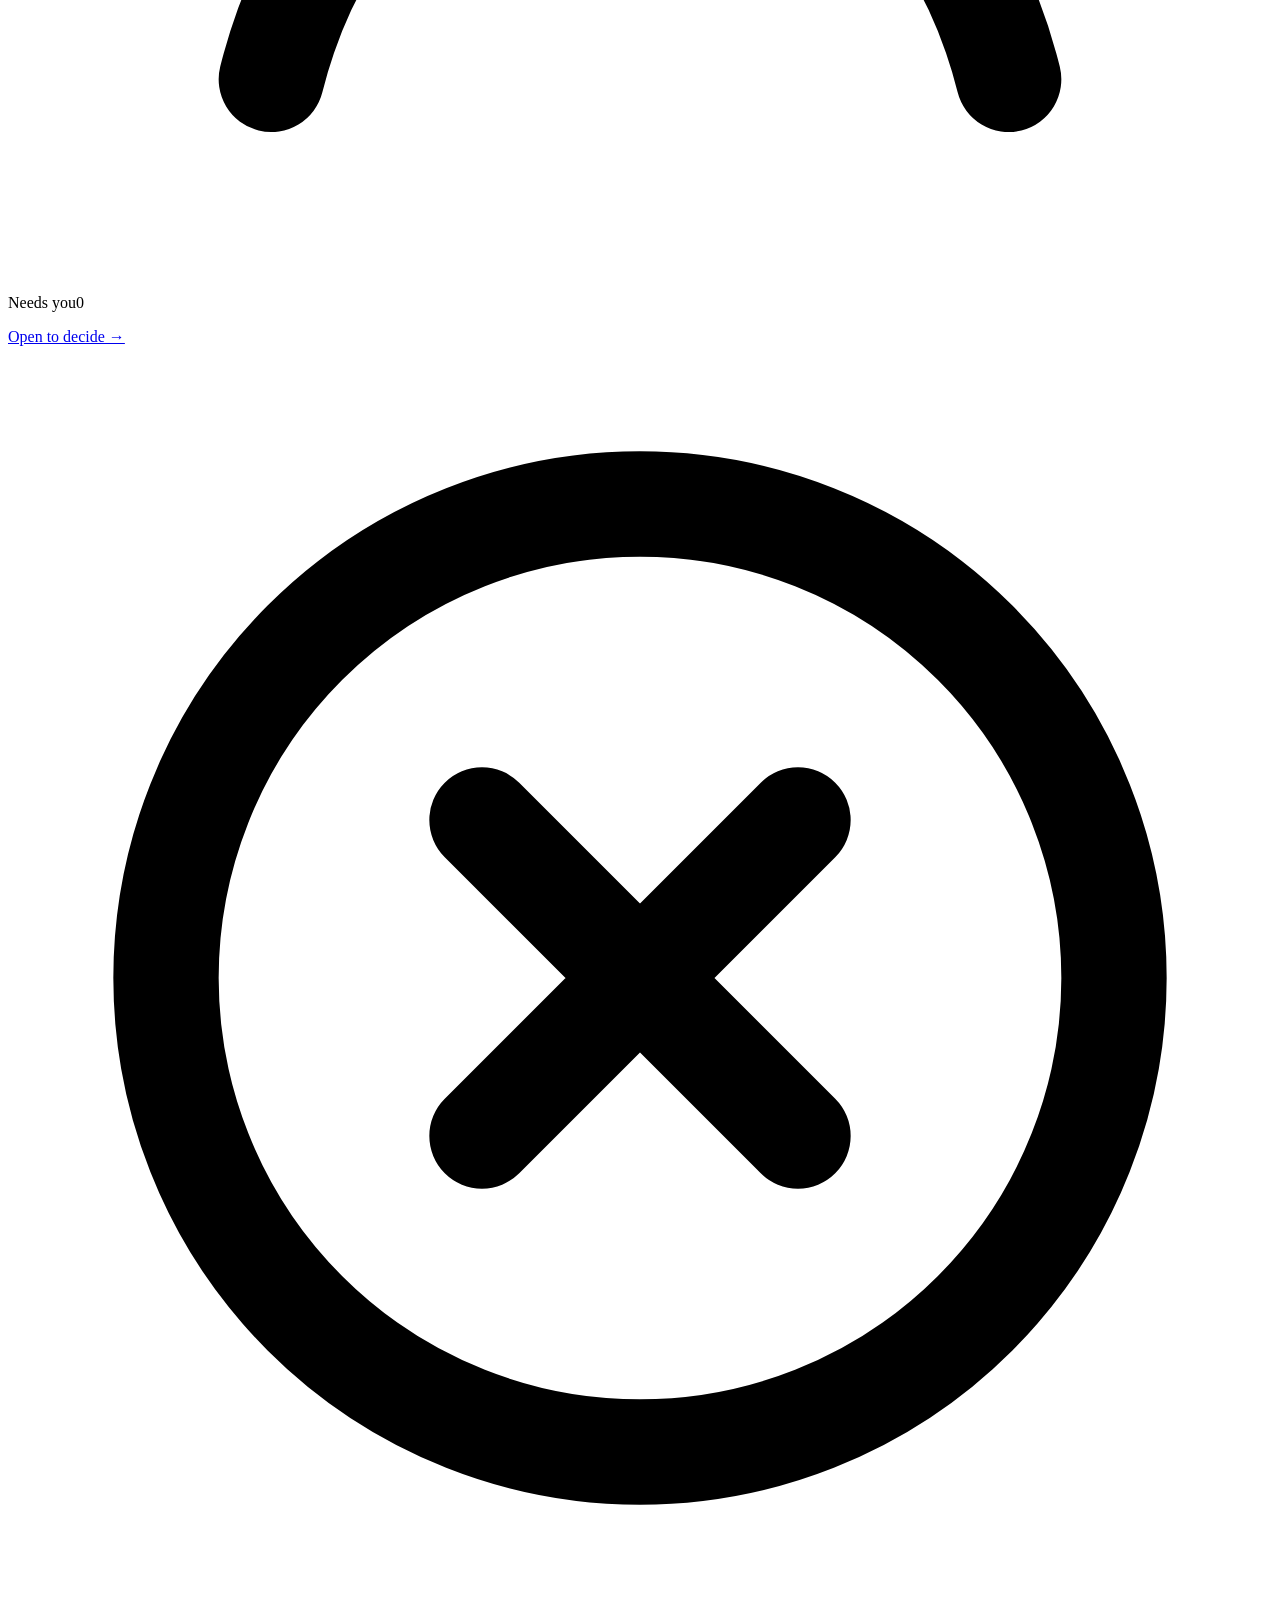
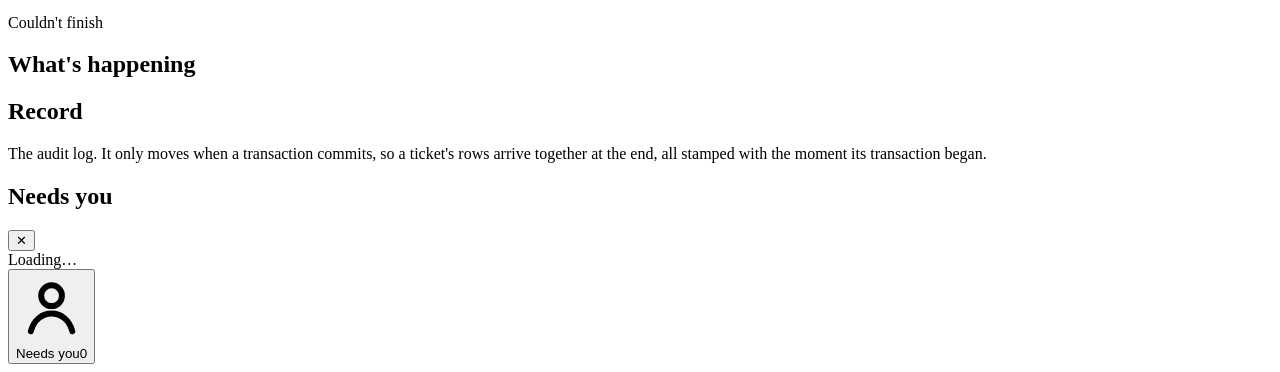
==== commit 46c6a13c: "Make the floor easier to read, and turn the tally into a stats panel The five stations were identica" ====
--- a/api/app/static/overseer.html
+++ b/api/app/static/overseer.html
@@ -67,8 +67,6 @@
       </button>
       <span class="pet-level" id="pet-level" hidden>Lv 1</span>
       <span class="pet-grip" id="pet-grip" title="Drag to make Pip bigger or smaller" aria-hidden="true"></span>
-      <button class="pet-more" id="pet-more" type="button" aria-label="Things to do with Pip" aria-haspopup="menu" aria-expanded="false" title="Tricks, modes, wardrobe and badges">⋯</button>
-      <span class="pet-bubble" id="pet-bubble" role="status" hidden></span>
       </div>
     </div>
     <div class="say-wrap">
@@ -206,8 +204,6 @@
 <button class="drawer-tab" id="drawer-tab" type="button" aria-controls="drawer" aria-expanded="false">
   <svg viewBox="0 0 24 24" fill="none" stroke="currentColor" stroke-width="2" stroke-linecap="round" stroke-linejoin="round" aria-hidden="true"><circle cx="12" cy="8" r="3.5"/><path d="M5 20c1-4 4-6 7-6s6 2 7 6"/></svg><span>Needs you</span><span class="count zero" id="tab-count">0</span>
 </button>
-
-<div class="pet-menu" id="pet-menu" role="menu" aria-label="Things to do with Pip" hidden></div>
 
 <!-- Write your own ticket. It goes in through POST /tickets like any other. -->
 <dialog class="sheet" id="new-ticket" aria-labelledby="nt-title">
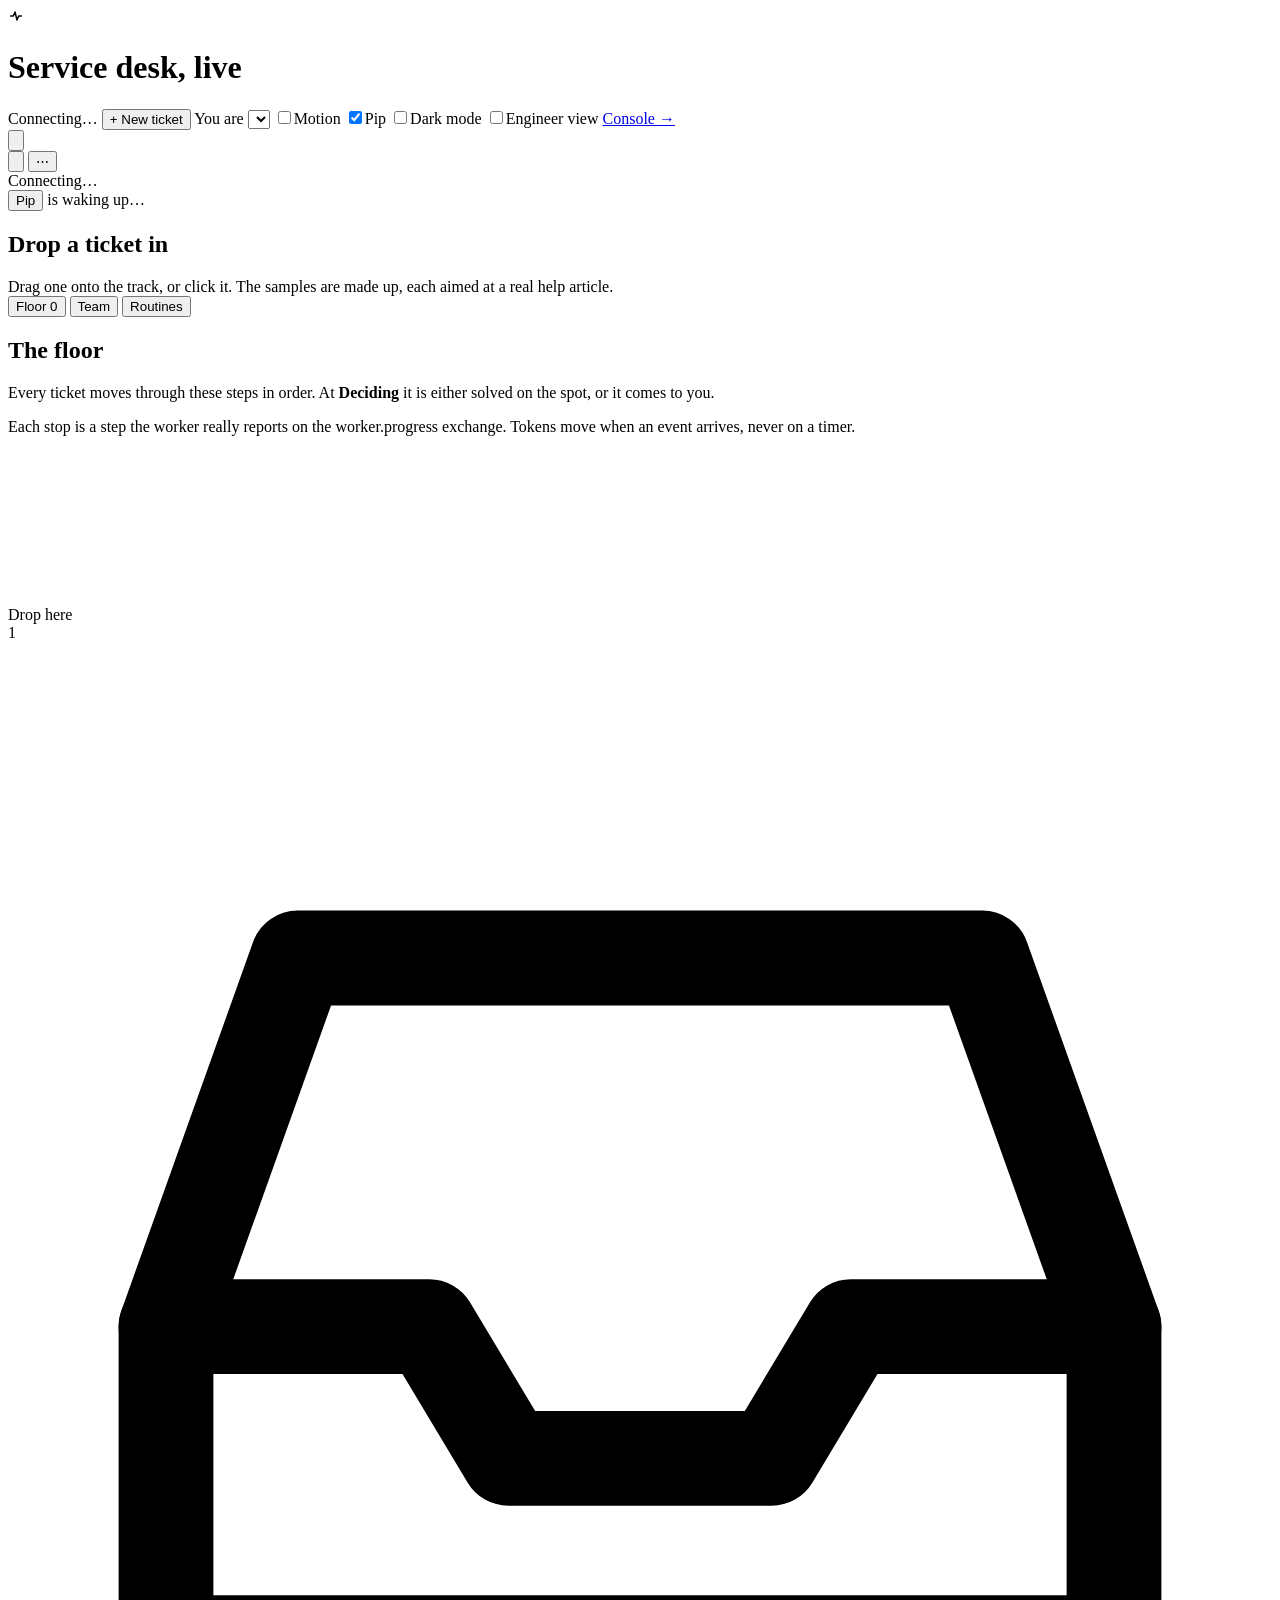
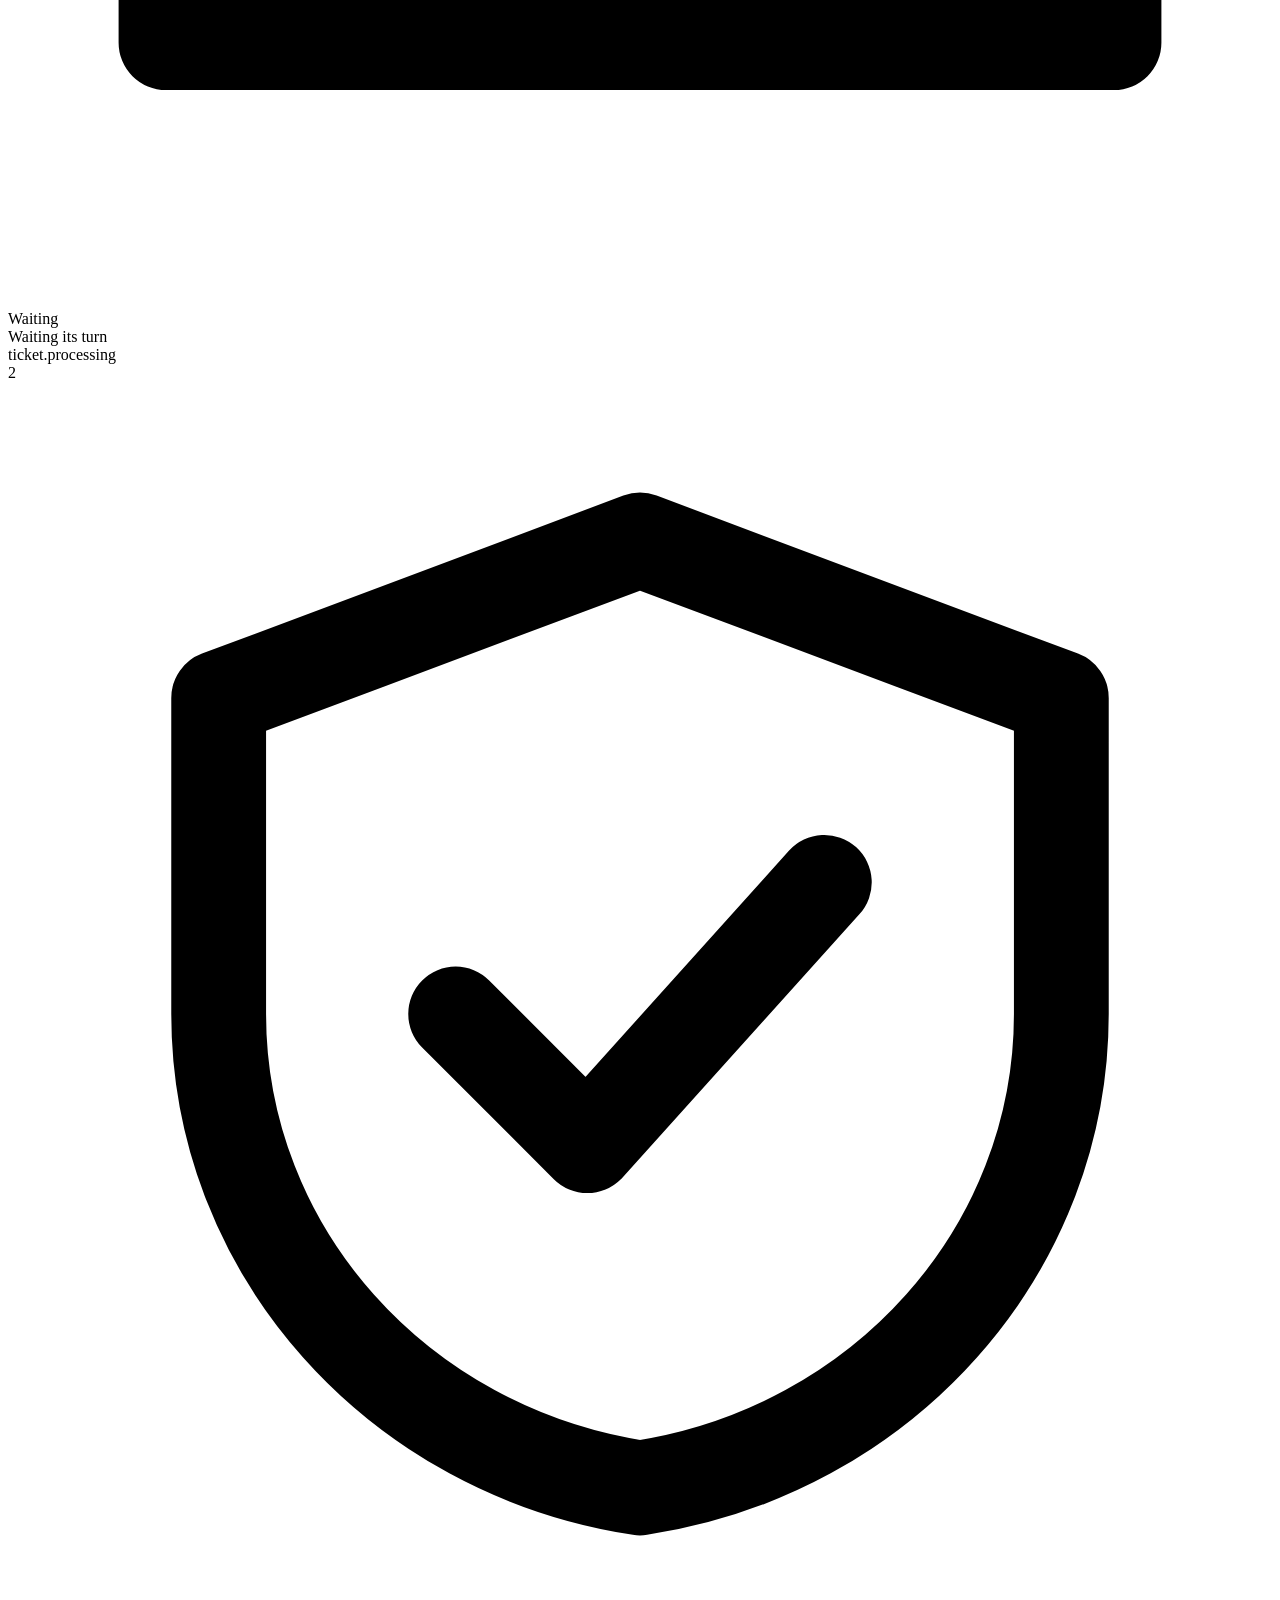
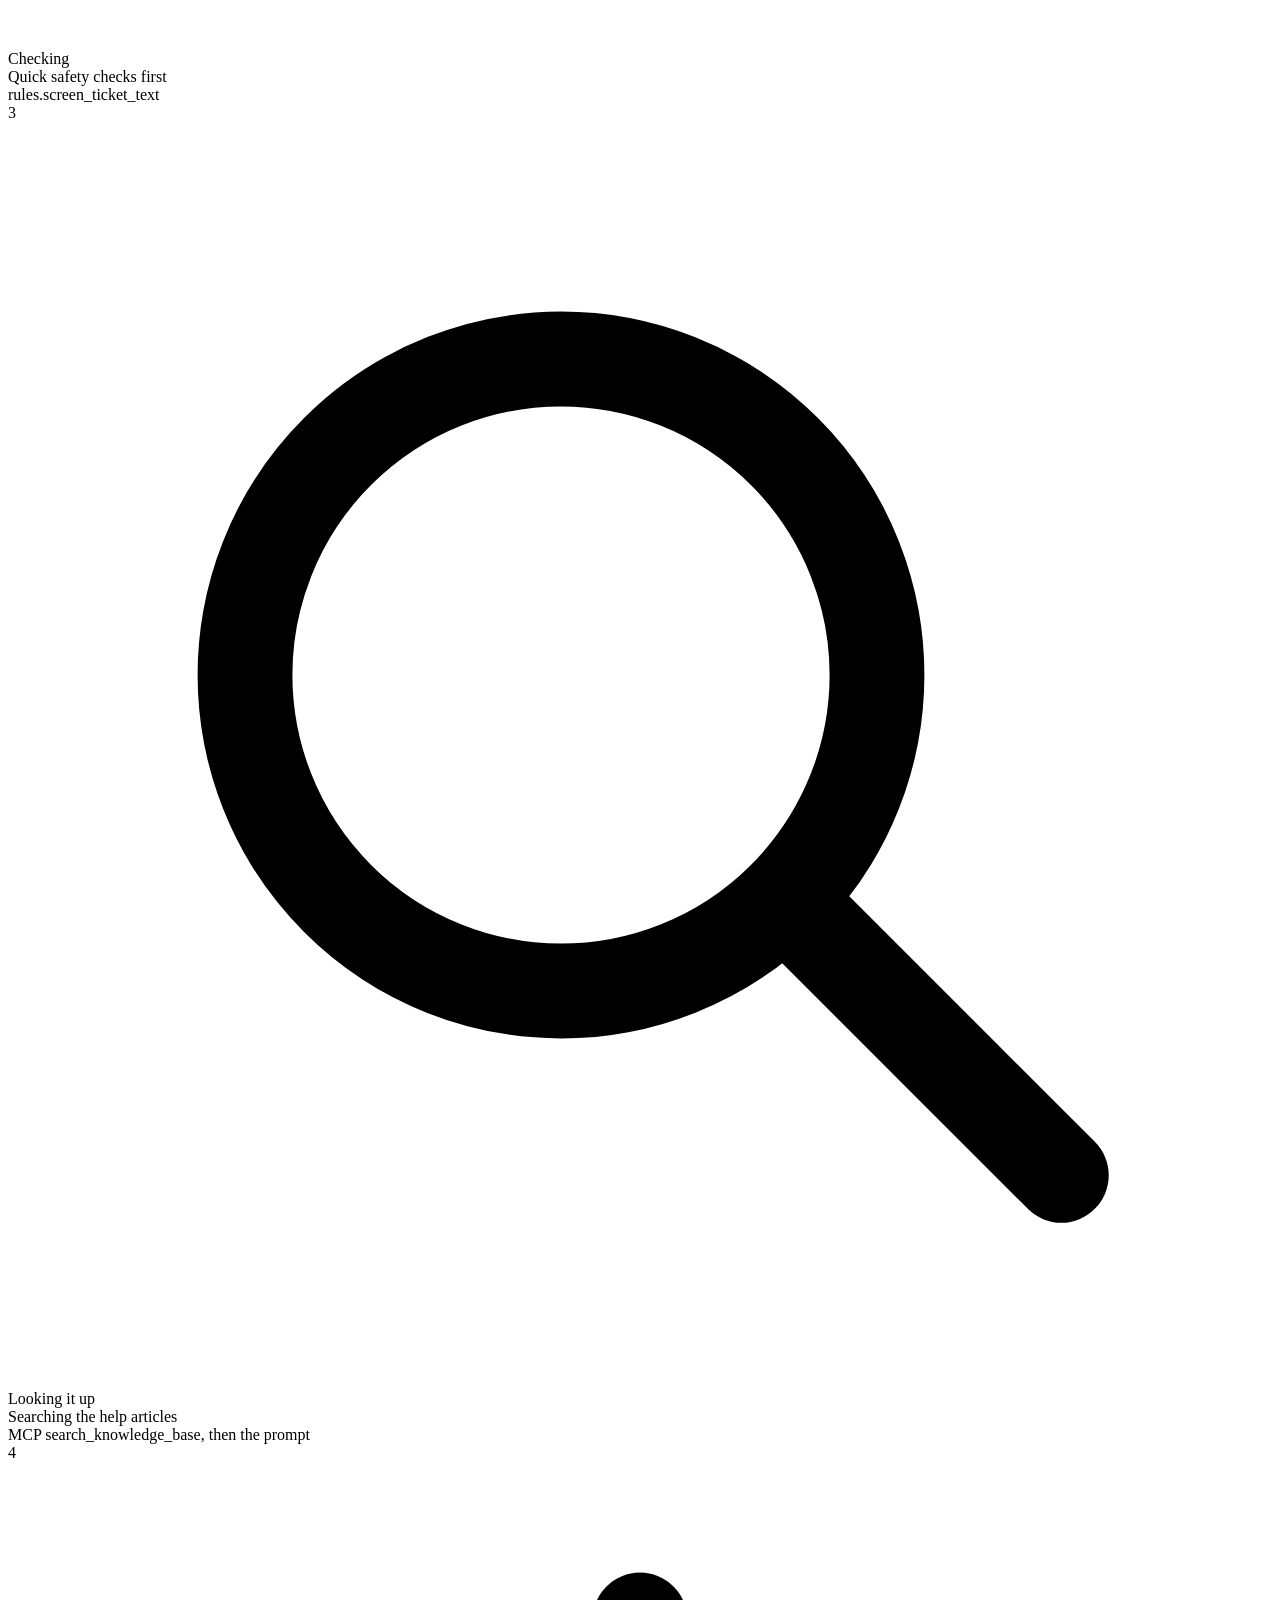
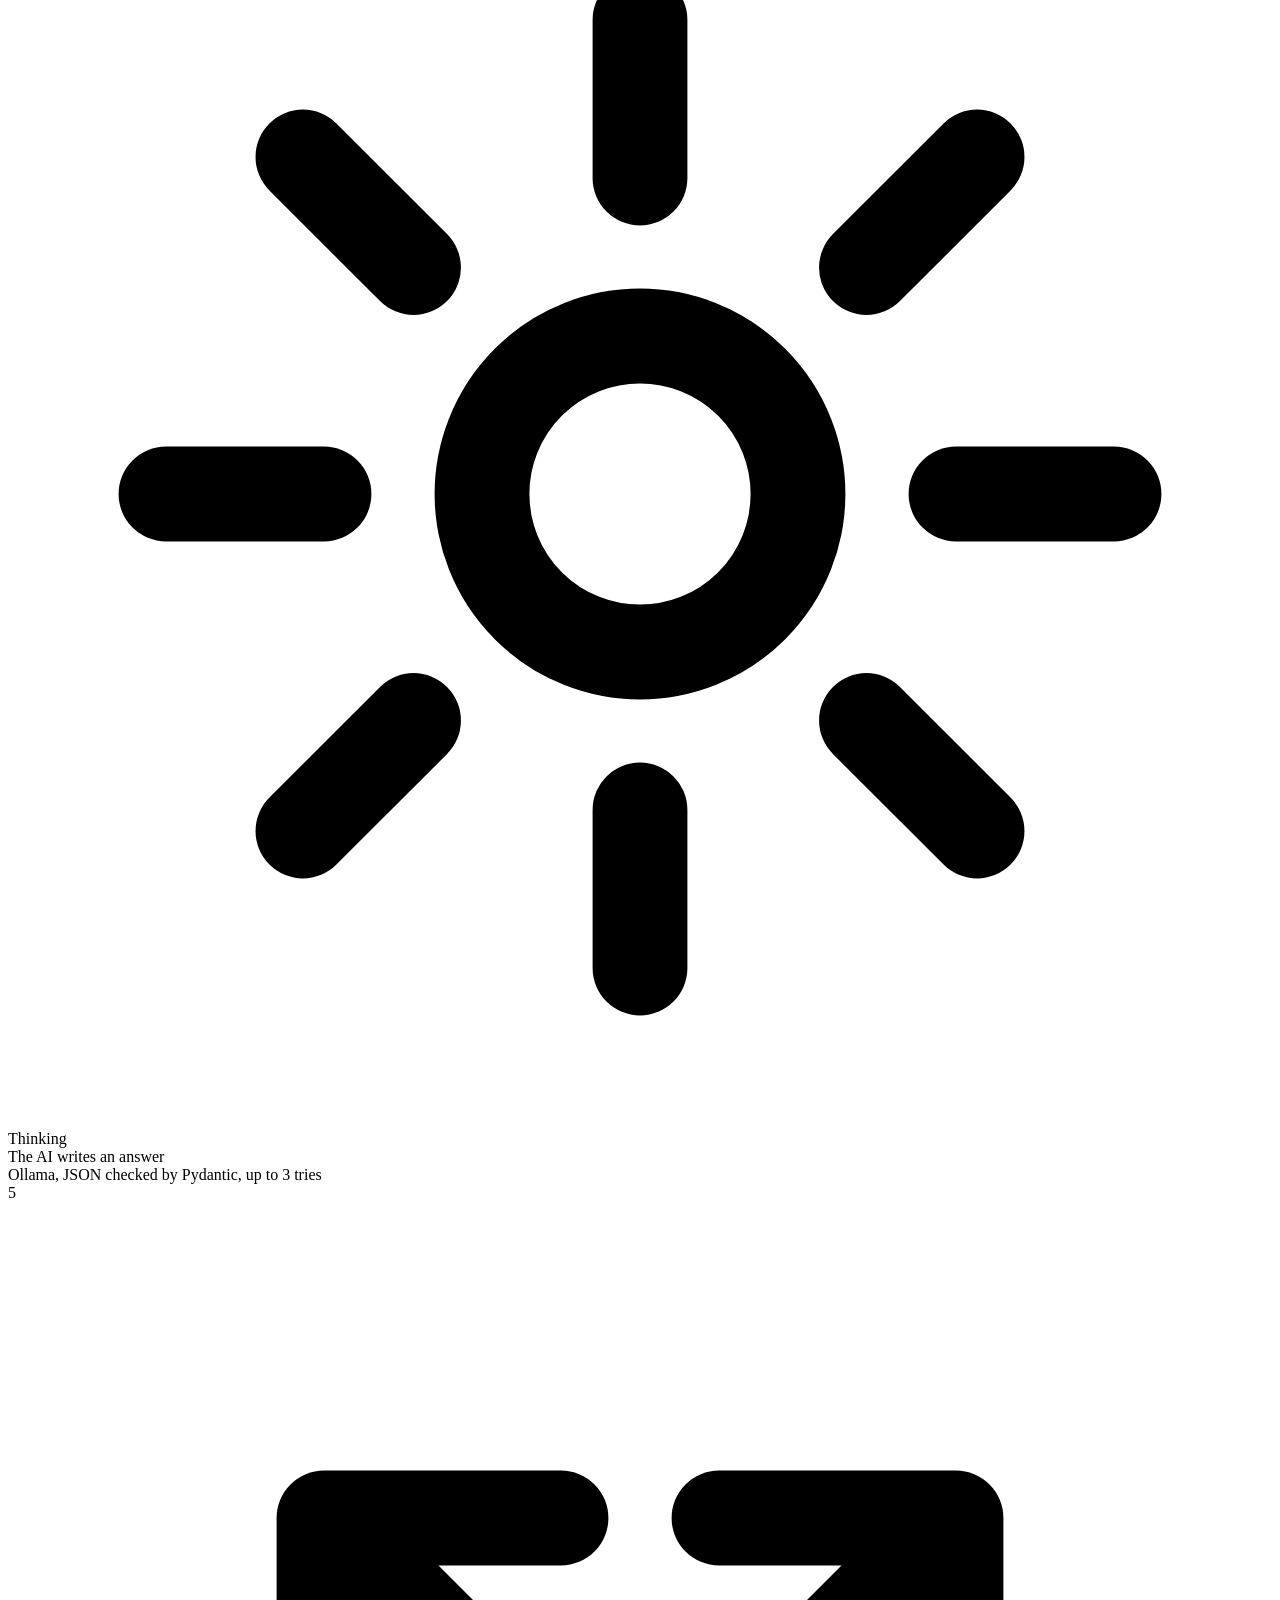
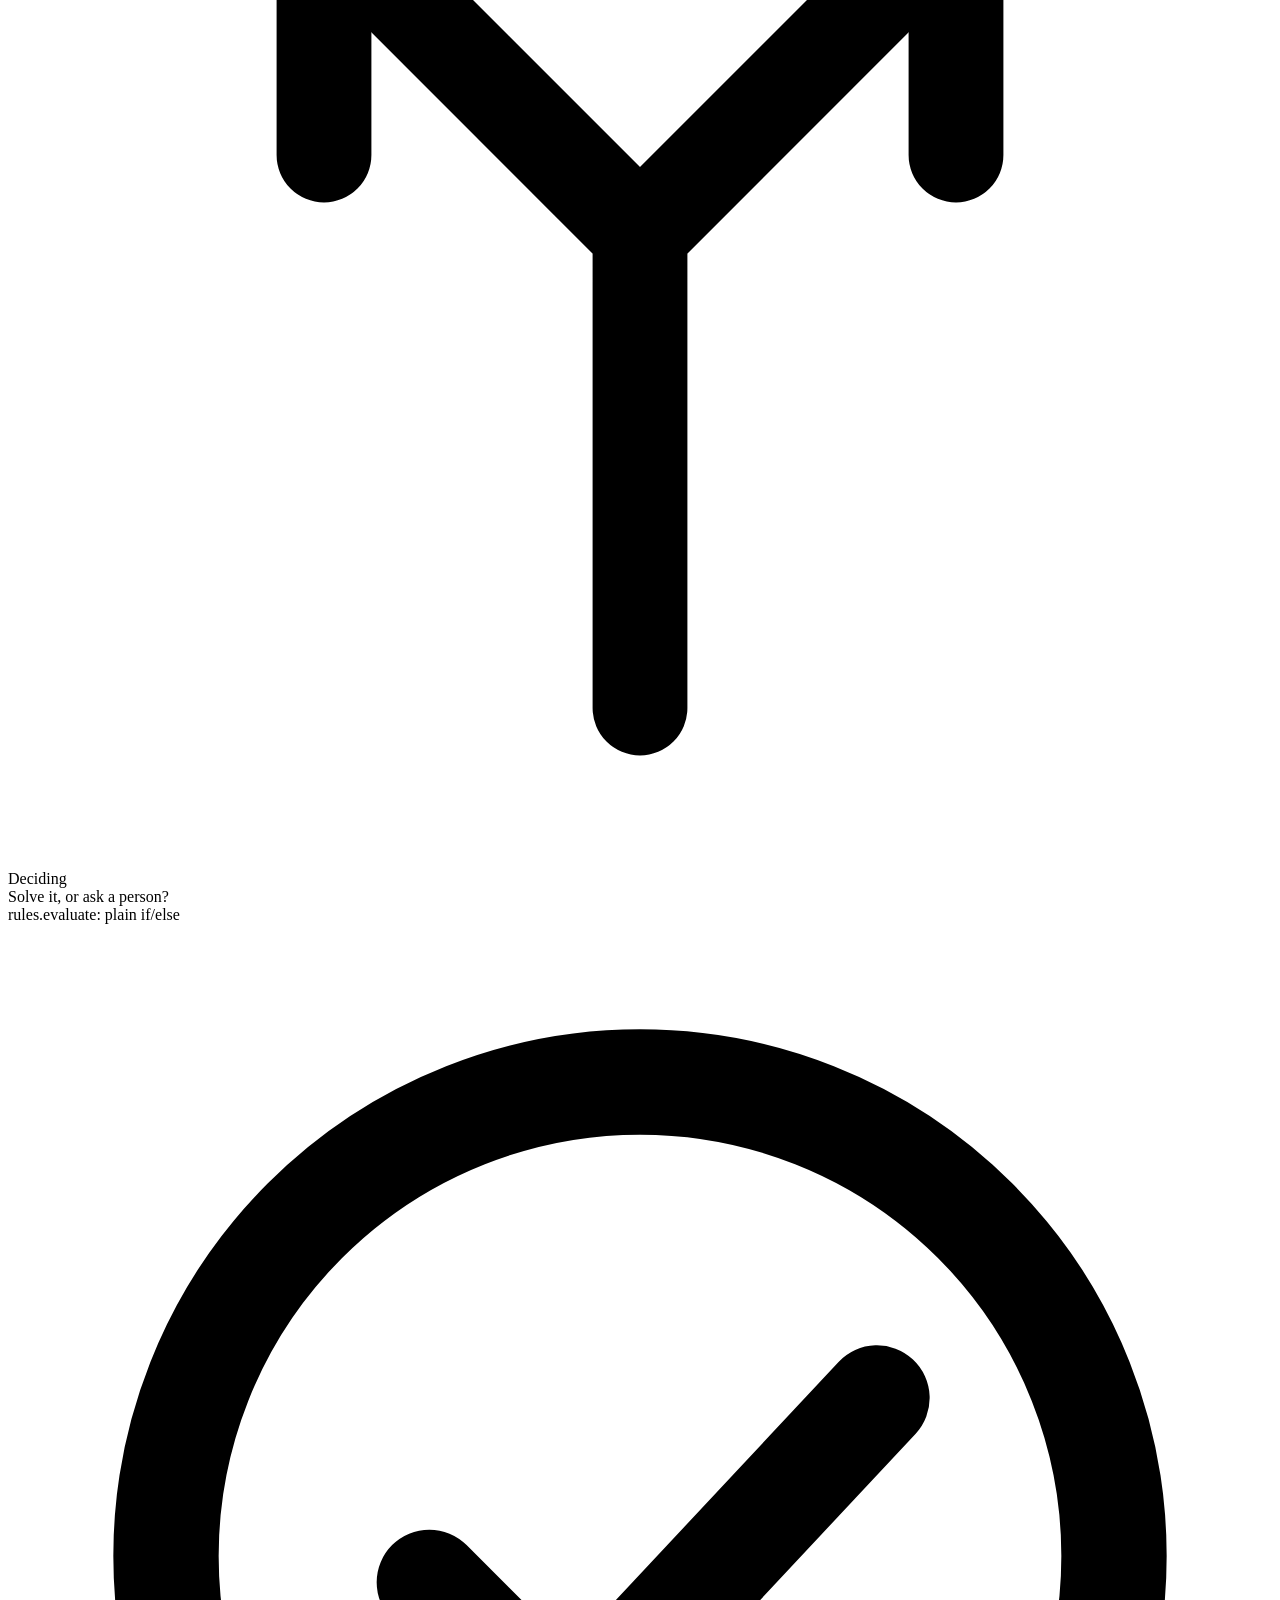
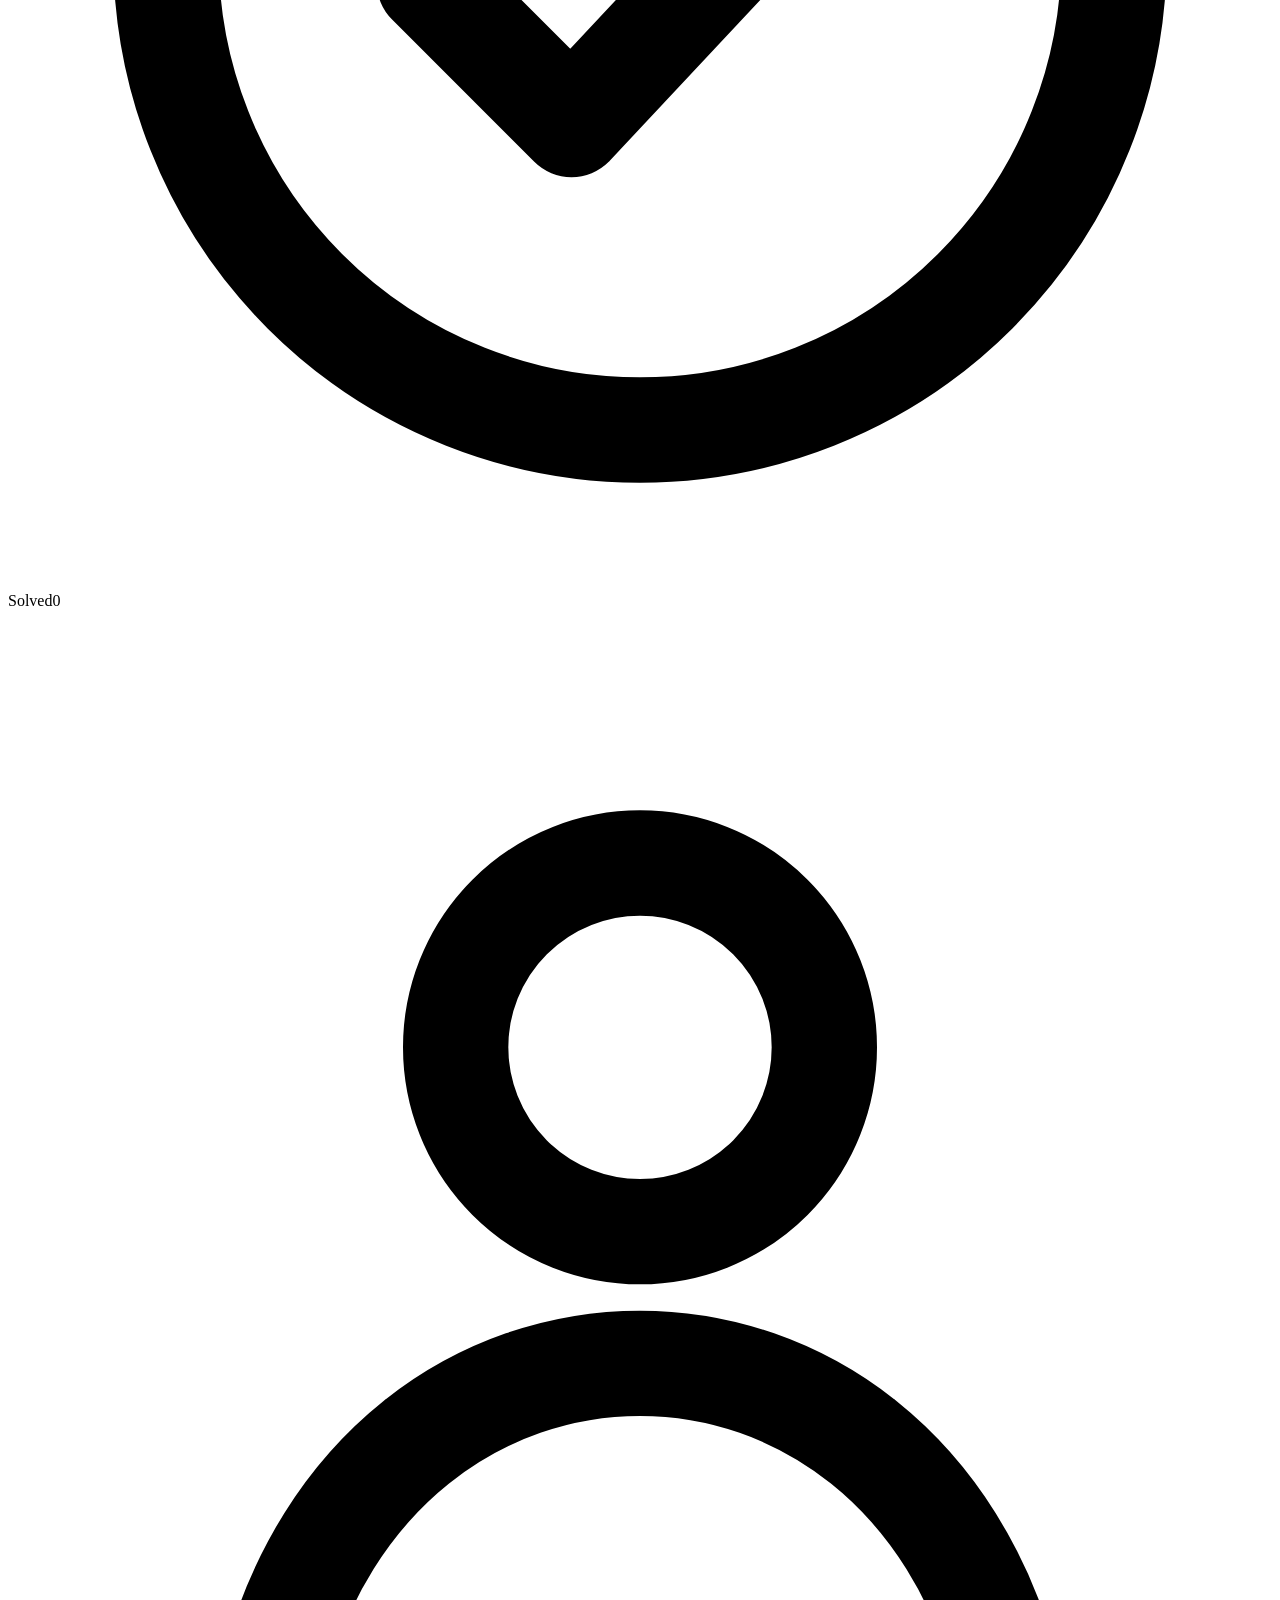
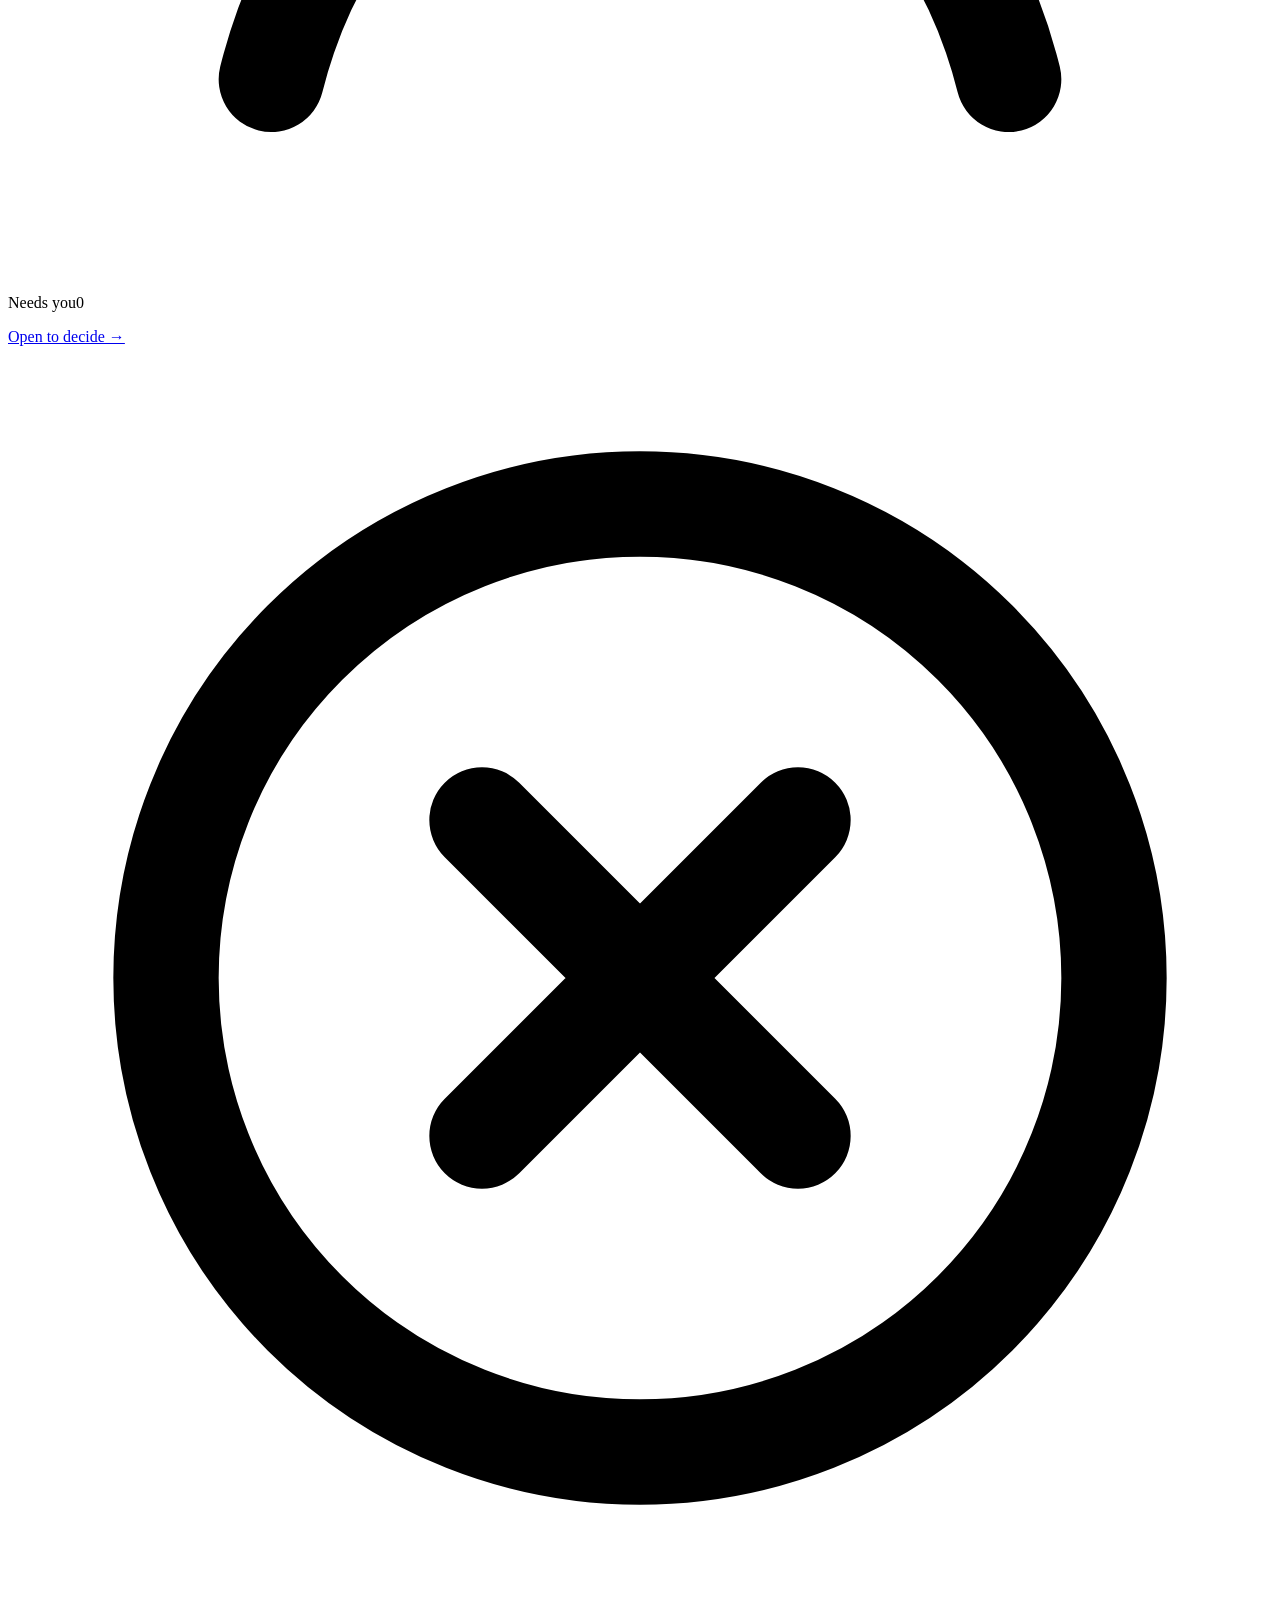
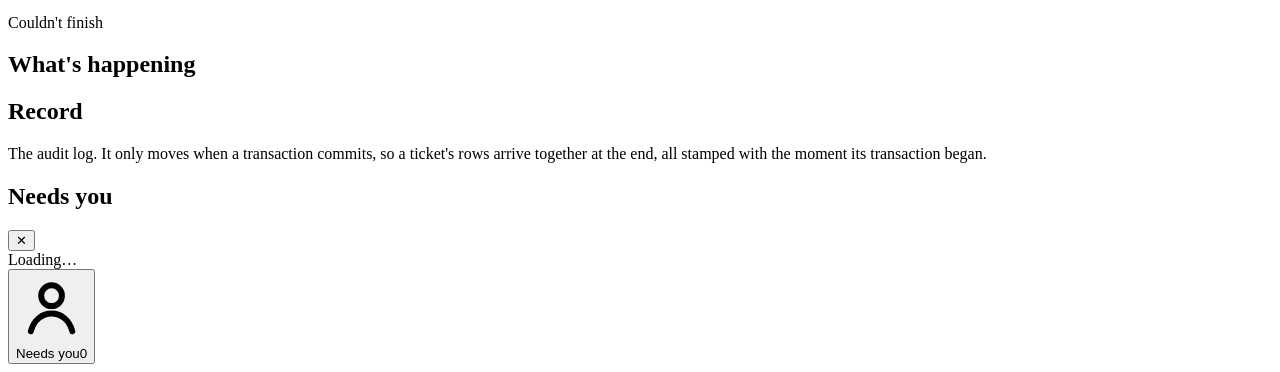
==== commit 54710e4d: "Add a Pip switch that tucks the pet away For someone watching the desk all day, the pet can be one t" ====
--- a/api/app/static/overseer.html
+++ b/api/app/static/overseer.html
@@ -26,6 +26,9 @@
   <label class="control">You are <select id="me" aria-label="Who is deciding"></select></label>
   <label class="switch" title="Pulses and animations. Off to begin with if your system asks for less motion.">
     <input type="checkbox" id="motion"><span class="knob"></span>Motion
+  </label>
+  <label class="switch" title="Pip, the desk pet. Off tucks Pip away into a small still face; the status line stays.">
+    <input type="checkbox" id="pip-switch" checked><span class="knob"></span>Pip
   </label>
   <label class="switch" title="Follows your system until you choose. Remembered in this browser, and shared with the console.">
     <input type="checkbox" id="theme"><span class="knob"></span>Dark mode
@@ -67,6 +70,8 @@
       </button>
       <span class="pet-level" id="pet-level" hidden>Lv 1</span>
       <span class="pet-grip" id="pet-grip" title="Drag to make Pip bigger or smaller" aria-hidden="true"></span>
+      <button class="pet-more" id="pet-more" type="button" aria-label="Things to do with Pip" aria-haspopup="menu" aria-expanded="false" title="Tricks, modes, wardrobe and badges">⋯</button>
+      <span class="pet-bubble" id="pet-bubble" role="status" hidden></span>
       </div>
     </div>
     <div class="say-wrap">
@@ -204,6 +209,8 @@
 <button class="drawer-tab" id="drawer-tab" type="button" aria-controls="drawer" aria-expanded="false">
   <svg viewBox="0 0 24 24" fill="none" stroke="currentColor" stroke-width="2" stroke-linecap="round" stroke-linejoin="round" aria-hidden="true"><circle cx="12" cy="8" r="3.5"/><path d="M5 20c1-4 4-6 7-6s6 2 7 6"/></svg><span>Needs you</span><span class="count zero" id="tab-count">0</span>
 </button>
+
+<div class="pet-menu" id="pet-menu" role="menu" aria-label="Things to do with Pip" hidden></div>
 
 <!-- Write your own ticket. It goes in through POST /tickets like any other. -->
 <dialog class="sheet" id="new-ticket" aria-labelledby="nt-title">
